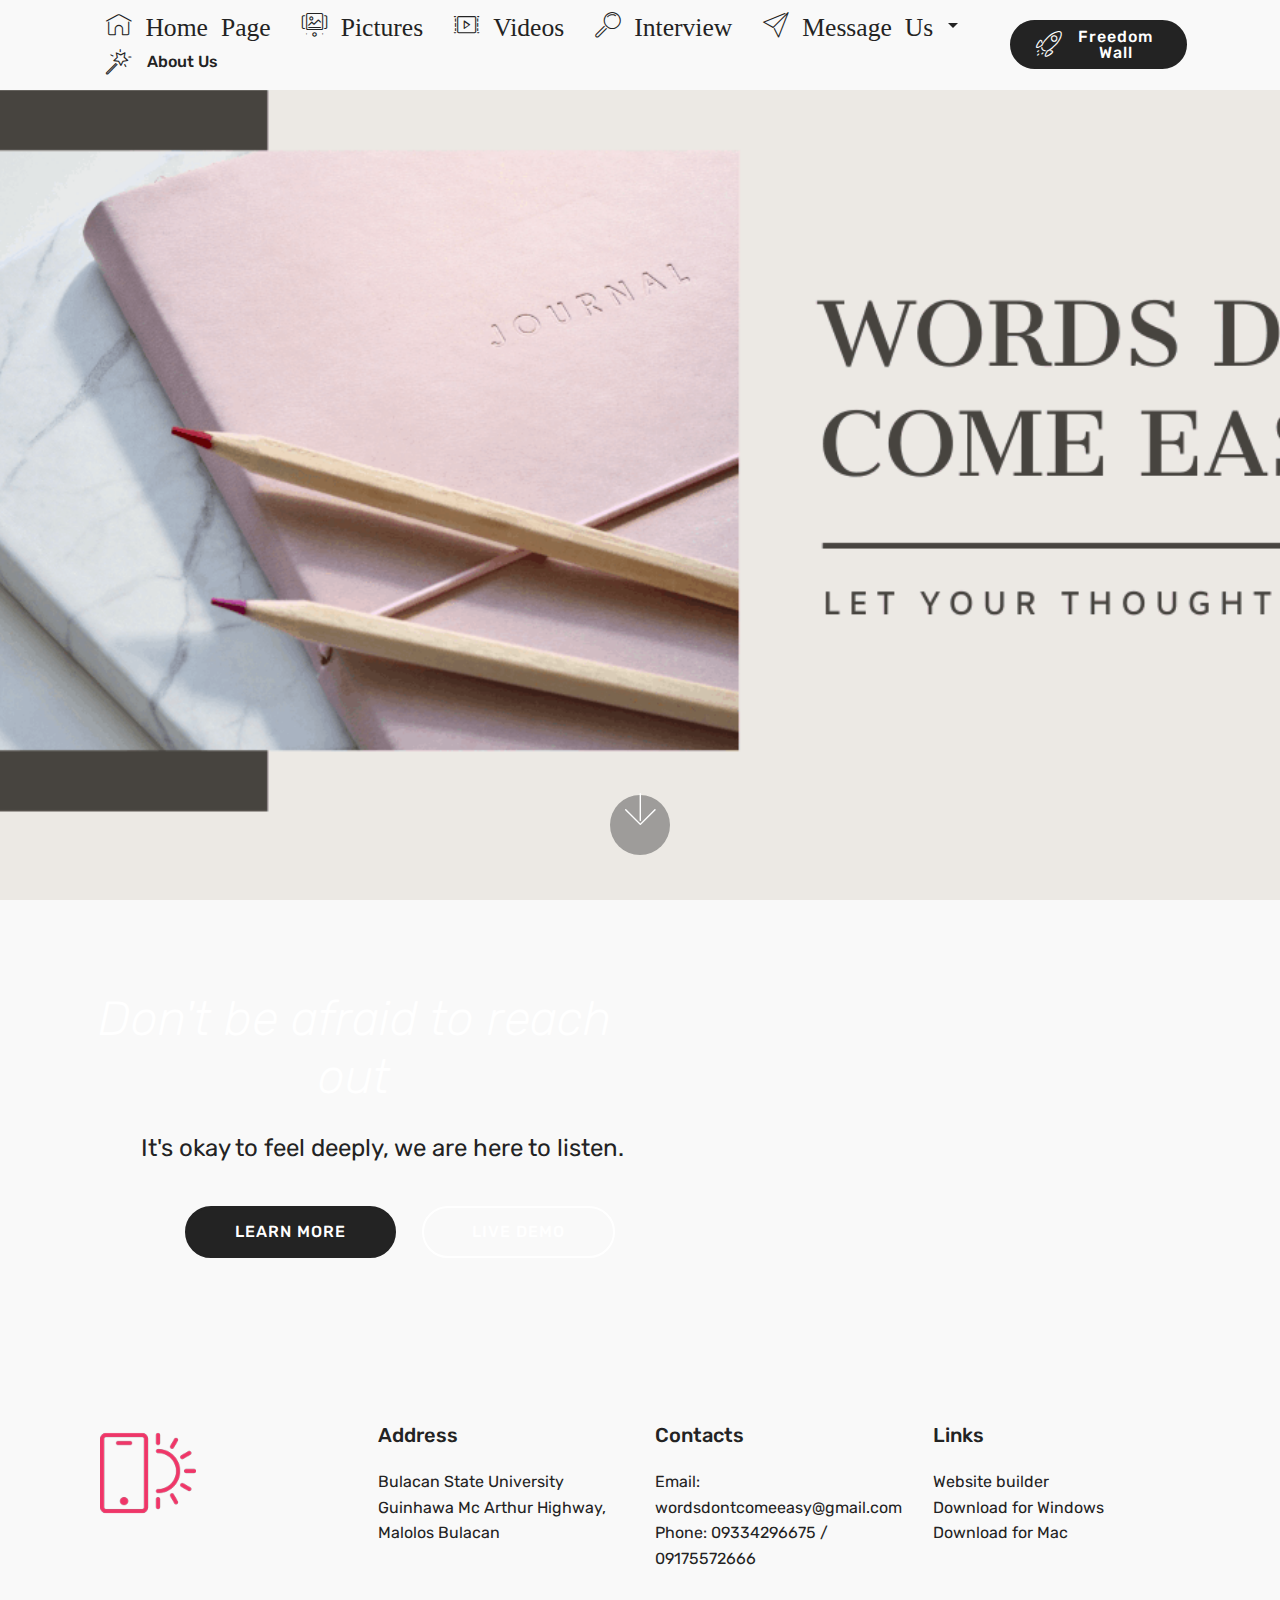
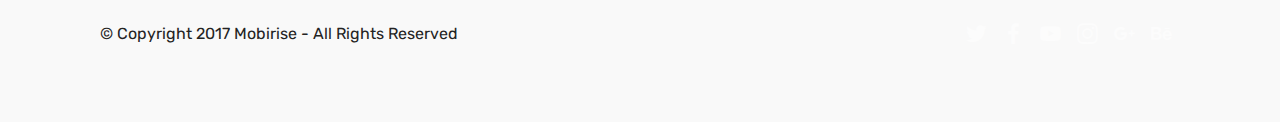
==== index.html @ f8e05833 "create github pages" ====
<!DOCTYPE html>
<html >
<head>
  <!-- Site made with Mobirise Website Builder v4.8.1, https://mobirise.com -->
  <meta charset="UTF-8">
  <meta http-equiv="X-UA-Compatible" content="IE=edge">
  <meta name="generator" content="Mobirise v4.8.1, mobirise.com">
  <meta name="viewport" content="width=device-width, initial-scale=1, minimum-scale=1">
  <link rel="shortcut icon" href="assets/images/logo2.png" type="image/x-icon">
  <meta name="description" content="">
  <title>HOME</title>
  <link rel="stylesheet" href="assets/web/assets/mobirise-icons/mobirise-icons.css">
  <link rel="stylesheet" href="assets/tether/tether.min.css">
  <link rel="stylesheet" href="assets/bootstrap/css/bootstrap.min.css">
  <link rel="stylesheet" href="assets/bootstrap/css/bootstrap-grid.min.css">
  <link rel="stylesheet" href="assets/bootstrap/css/bootstrap-reboot.min.css">
  <link rel="stylesheet" href="assets/socicon/css/styles.css">
  <link rel="stylesheet" href="assets/dropdown/css/style.css">
  <link rel="stylesheet" href="assets/theme/css/style.css">
  <link rel="stylesheet" href="assets/mobirise/css/mbr-additional.css" type="text/css">
  
  
  
</head>
<body>
  <section class="menu cid-qTkzRZLJNu" once="menu" id="menu1-0">

    

    <nav class="navbar navbar-expand beta-menu navbar-dropdown align-items-center navbar-toggleable-sm">
        <button class="navbar-toggler navbar-toggler-right" type="button" data-toggle="collapse" data-target="#navbarSupportedContent" aria-controls="navbarSupportedContent" aria-expanded="false" aria-label="Toggle navigation">
            <div class="hamburger">
                <span></span>
                <span></span>
                <span></span>
                <span></span>
            </div>
        </button>
        <div class="menu-logo">
            <div class="navbar-brand">
                
                
            </div>
        </div>
        <div class="collapse navbar-collapse" id="navbarSupportedContent">
            <ul class="navbar-nav nav-dropdown navbar-nav-top-padding" data-app-modern-menu="true"><li class="nav-item">
                    <a class="nav-link link text-secondary display-4" href="https://mobirise.com"><span class="mbri-home mbr-iconfont mbr-iconfont-btn" style="color: rgb(35, 35, 35);">&nbsp;Home Page</span>
                        </a>
                </li>
                <li class="nav-item">
                    <a class="nav-link link text-secondary display-4" href="https://mobirise.com"><span class="mbri-image-slider mbr-iconfont mbr-iconfont-btn" style="color: rgb(35, 35, 35);">&nbsp;Pictures</span>
                        </a>
                </li><li class="nav-item"><a class="nav-link link text-secondary display-4" href="https://mobirise.com"><span class="mbri-video-play mbr-iconfont mbr-iconfont-btn" style="color: rgb(35, 35, 35);">&nbsp;Videos</span>
                        </a></li><li class="nav-item"><a class="nav-link link text-secondary display-4" href="https://mobirise.com"><span class="mbri-search mbr-iconfont mbr-iconfont-btn" style="color: rgb(35, 35, 35);">&nbsp;Interview</span>
                        </a></li><li class="nav-item dropdown"><a class="nav-link link dropdown-toggle text-secondary display-4" href="https://mobirise.com" data-toggle="dropdown-submenu" aria-expanded="false"><span class="mbri-paper-plane mbr-iconfont mbr-iconfont-btn" style="color: rgb(35, 35, 35);">&nbsp;Message Us</span></a><div class="dropdown-menu"><a class="dropdown-item text-secondary display-4" href="https://mobirise.com">New Item</a><a class="dropdown-item text-secondary display-4" href="https://mobirise.com">New Item</a></div></li><li class="nav-item"><a class="nav-link link text-secondary display-4" href="https://mobirise.com"><span class="mbri-magic-stick mbr-iconfont mbr-iconfont-btn" style="color: rgb(35, 35, 35);"></span>&nbsp;About Us</a></li></ul>
            <div class="navbar-buttons mbr-section-btn"><a class="btn btn-sm btn-primary display-4" href="page7.html"><span class="mbri-rocket mbr-iconfont mbr-iconfont-btn"></span>Freedom Wall</a></div>
        </div>
    </nav>
</section>

<section class="engine"><a href="https://mobiri.se/l">free site templates</a></section><section class="cid-qTkA127IK8 mbr-fullscreen mbr-parallax-background" id="header2-1">

    

    

    <div class="container align-center">
        <div class="row justify-content-md-center">
            <div class="mbr-white col-md-10">
                
                
                
                
            </div>
        </div>
    </div>
    <div class="mbr-arrow hidden-sm-down" aria-hidden="true">
        <a href="#next">
            <i class="mbri-down mbr-iconfont"></i>
        </a>
    </div>
</section>

<section class="header7 cid-rJ0gYVVk2U" id="header7-3">

    

    

    <div class="container">
        <div class="media-container-row">

            <div class="media-content align-right">
                <h1 class="mbr-section-title mbr-white pb-3 mbr-fonts-style display-2"><em>
                    Don't be afraid to reach out</em></h1>
                <div class="mbr-section-text mbr-white pb-3">
                    <p class="mbr-text mbr-fonts-style display-5">It's okay to feel deeply, we are here to listen.</p>
                </div>
                <div class="mbr-section-btn"><a class="btn btn-md btn-primary display-4" href="https://mobirise.com">LEARN MORE</a>
                        <a class="btn btn-md btn-white-outline display-4" href="https://mobirise.com">LIVE DEMO</a></div>
            </div>

            <div class="mbr-figure" style="width: 100%;"><iframe class="mbr-embedded-video" src="https://www.youtube.com/embed/8hYUyKL8UO0?rel=0&amp;amp;showinfo=0&amp;autoplay=1&amp;loop=1&amp;playlist=8hYUyKL8UO0" width="1280" height="720" frameborder="0" allowfullscreen></iframe></div>

        </div>
    </div>
</section>

<section class="cid-qTkAaeaxX5" id="footer1-2">

    

    

    <div class="container">
        <div class="media-container-row content text-white">
            <div class="col-12 col-md-3">
                <div class="media-wrap">
                    <a href="https://mobirise.com/">
                        <img src="assets/images/logo2.png" alt="Mobirise">
                    </a>
                </div>
            </div>
            <div class="col-12 col-md-3 mbr-fonts-style display-7">
                <h5 class="pb-3">
                    Address
                </h5>
                <p class="mbr-text">Bulacan State University Guinhawa Mc Arthur Highway, Malolos Bulacan</p>
            </div>
            <div class="col-12 col-md-3 mbr-fonts-style display-7">
                <h5 class="pb-3">
                    Contacts
                </h5>
                <p class="mbr-text">
                    Email: wordsdontcomeeasy@gmail.com<br>Phone: 09334296675 / 09175572666&nbsp;<br></p>
            </div>
            <div class="col-12 col-md-3 mbr-fonts-style display-7">
                <h5 class="pb-3">
                    Links
                </h5>
                <p class="mbr-text">
                    <a class="text-primary" href="https://mobirise.com/">Website builder</a>
                    <br><a class="text-primary" href="https://mobirise.com/mobirise-free-win.zip">Download for Windows</a>
                    <br><a class="text-primary" href="https://mobirise.com/mobirise-free-mac.zip">Download for Mac</a>
                </p>
            </div>
        </div>
        <div class="footer-lower">
            <div class="media-container-row">
                <div class="col-sm-12">
                    <hr>
                </div>
            </div>
            <div class="media-container-row mbr-white">
                <div class="col-sm-6 copyright">
                    <p class="mbr-text mbr-fonts-style display-7">
                        © Copyright 2017 Mobirise - All Rights Reserved
                    </p>
                </div>
                <div class="col-md-6">
                    <div class="social-list align-right">
                        <div class="soc-item">
                            <a href="https://twitter.com/mobirise" target="_blank">
                                <span class="socicon-twitter socicon mbr-iconfont mbr-iconfont-social"></span>
                            </a>
                        </div>
                        <div class="soc-item">
                            <a href="https://www.facebook.com/pages/Mobirise/1616226671953247" target="_blank">
                                <span class="socicon-facebook socicon mbr-iconfont mbr-iconfont-social"></span>
                            </a>
                        </div>
                        <div class="soc-item">
                            <a href="https://www.youtube.com/c/mobirise" target="_blank">
                                <span class="socicon-youtube socicon mbr-iconfont mbr-iconfont-social"></span>
                            </a>
                        </div>
                        <div class="soc-item">
                            <a href="https://instagram.com/mobirise" target="_blank">
                                <span class="socicon-instagram socicon mbr-iconfont mbr-iconfont-social"></span>
                            </a>
                        </div>
                        <div class="soc-item">
                            <a href="https://plus.google.com/u/0/+Mobirise" target="_blank">
                                <span class="socicon-googleplus socicon mbr-iconfont mbr-iconfont-social"></span>
                            </a>
                        </div>
                        <div class="soc-item">
                            <a href="https://www.behance.net/Mobirise" target="_blank">
                                <span class="socicon-behance socicon mbr-iconfont mbr-iconfont-social"></span>
                            </a>
                        </div>
                    </div>
                </div>
            </div>
        </div>
    </div>
</section>


  <script src="assets/web/assets/jquery/jquery.min.js"></script>
  <script src="assets/popper/popper.min.js"></script>
  <script src="assets/tether/tether.min.js"></script>
  <script src="assets/bootstrap/js/bootstrap.min.js"></script>
  <script src="assets/dropdown/js/script.min.js"></script>
  <script src="assets/touchswipe/jquery.touch-swipe.min.js"></script>
  <script src="assets/parallax/jarallax.min.js"></script>
  <script src="assets/smoothscroll/smooth-scroll.js"></script>
  <script src="assets/theme/js/script.js"></script>
  
  
 <div id="scrollToTop" class="scrollToTop mbr-arrow-up"><a style="text-align: center;"><i></i></a></div>
  </body>
</html>
---- assets/web/assets/mobirise-icons/mobirise-icons.css ----
@font-face {
  font-family: 'MobiriseIcons';
  src:  url('mobirise-icons.eot?spat4u');
  src:  url('mobirise-icons.eot?spat4u#iefix') format('embedded-opentype'),
    url('mobirise-icons.ttf?spat4u') format('truetype'),
    url('mobirise-icons.woff?spat4u') format('woff'),
    url('mobirise-icons.svg?spat4u#MobiriseIcons') format('svg');
  font-weight: normal;
  font-style: normal;
}

[class^="mbri-"], [class*=" mbri-"] {
  /* use !important to prevent issues with browser extensions that change fonts */
  font-family: MobiriseIcons !important;
  speak: none;
  font-style: normal;
  font-weight: normal;
  font-variant: normal;
  text-transform: none;
  line-height: 1;

  /* Better Font Rendering =========== */
  -webkit-font-smoothing: antialiased;
  -moz-osx-font-smoothing: grayscale;
}

.mbri-add-submenu:before {
  content: "\e900";
}
.mbri-alert:before {
  content: "\e901";
}
.mbri-align-center:before {
  content: "\e902";
}
.mbri-align-justify:before {
  content: "\e903";
}
.mbri-align-left:before {
  content: "\e904";
}
.mbri-align-right:before {
  content: "\e905";
}
.mbri-android:before {
  content: "\e906";
}
.mbri-apple:before {
  content: "\e907";
}
.mbri-arrow-down:before {
  content: "\e908";
}
.mbri-arrow-next:before {
  content: "\e909";
}
.mbri-arrow-prev:before {
  content: "\e90a";
}
.mbri-arrow-up:before {
  content: "\e90b";
}
.mbri-bold:before {
  content: "\e90c";
}
.mbri-bookmark:before {
  content: "\e90d";
}
.mbri-bootstrap:before {
  content: "\e90e";
}
.mbri-briefcase:before {
  content: "\e90f";
}
.mbri-browse:before {
  content: "\e910";
}
.mbri-bulleted-list:before {
  content: "\e911";
}
.mbri-calendar:before {
  content: "\e912";
}
.mbri-camera:before {
  content: "\e913";
}
.mbri-cart-add:before {
  content: "\e914";
}
.mbri-cart-full:before {
  content: "\e915";
}
.mbri-cash:before {
  content: "\e916";
}
.mbri-change-style:before {
  content: "\e917";
}
.mbri-chat:before {
  content: "\e918";
}
.mbri-clock:before {
  content: "\e919";
}
.mbri-close:before {
  content: "\e91a";
}
.mbri-cloud:before {
  content: "\e91b";
}
.mbri-code:before {
  content: "\e91c";
}
.mbri-contact-form:before {
  content: "\e91d";
}
.mbri-credit-card:before {
  content: "\e91e";
}
.mbri-cursor-click:before {
  content: "\e91f";
}
.mbri-cust-feedback:before {
  content: "\e920";
}
.mbri-database:before {
  content: "\e921";
}
.mbri-delivery:before {
  content: "\e922";
}
.mbri-desktop:before {
  content: "\e923";
}
.mbri-devices:before {
  content: "\e924";
}
.mbri-down:before {
  content: "\e925";
}
.mbri-download:before {
  content: "\e989";
}
.mbri-drag-n-drop:before {
  content: "\e927";
}
.mbri-drag-n-drop2:before {
  content: "\e928";
}
.mbri-edit:before {
  content: "\e929";
}
.mbri-edit2:before {
  content: "\e92a";
}
.mbri-error:before {
  content: "\e92b";
}
.mbri-extension:before {
  content: "\e92c";
}
.mbri-features:before {
  content: "\e92d";
}
.mbri-file:before {
  content: "\e92e";
}
.mbri-flag:before {
  content: "\e92f";
}
.mbri-folder:before {
  content: "\e930";
}
.mbri-gift:before {
  content: "\e931";
}
.mbri-github:before {
  content: "\e932";
}
.mbri-globe:before {
  content: "\e933";
}
.mbri-globe-2:before {
  content: "\e934";
}
.mbri-growing-chart:before {
  content: "\e935";
}
.mbri-hearth:before {
  content: "\e936";
}
.mbri-help:before {
  content: "\e937";
}
.mbri-home:before {
  content: "\e938";
}
.mbri-hot-cup:before {
  content: "\e939";
}
.mbri-idea:before {
  content: "\e93a";
}
.mbri-image-gallery:before {
  content: "\e93b";
}
.mbri-image-slider:before {
  content: "\e93c";
}
.mbri-info:before {
  content: "\e93d";
}
.mbri-italic:before {
  content: "\e93e";
}
.mbri-key:before {
  content: "\e93f";
}
.mbri-laptop:before {
  content: "\e940";
}
.mbri-layers:before {
  content: "\e941";
}
.mbri-left-right:before {
  content: "\e942";
}
.mbri-left:before {
  content: "\e943";
}
.mbri-letter:before {
  content: "\e944";
}
.mbri-like:before {
  content: "\e945";
}
.mbri-link:before {
  content: "\e946";
}
.mbri-lock:before {
  content: "\e947";
}
.mbri-login:before {
  content: "\e948";
}
.mbri-logout:before {
  content: "\e949";
}
.mbri-magic-stick:before {
  content: "\e94a";
}
.mbri-map-pin:before {
  content: "\e94b";
}
.mbri-menu:before {
  content: "\e94c";
}
.mbri-mobile:before {
  content: "\e94d";
}
.mbri-mobile2:before {
  content: "\e94e";
}
.mbri-mobirise:before {
  content: "\e94f";
}
.mbri-more-horizontal:before {
  content: "\e950";
}
.mbri-more-vertical:before {
  content: "\e951";
}
.mbri-music:before {
  content: "\e952";
}
.mbri-new-file:before {
  content: "\e953";
}
.mbri-numbered-list:before {
  content: "\e954";
}
.mbri-opened-folder:before {
  content: "\e955";
}
.mbri-pages:before {
  content: "\e956";
}
.mbri-paper-plane:before {
  content: "\e957";
}
.mbri-paperclip:before {
  content: "\e958";
}
.mbri-photo:before {
  content: "\e959";
}
.mbri-photos:before {
  content: "\e95a";
}
.mbri-pin:before {
  content: "\e95b";
}
.mbri-play:before {
  content: "\e95c";
}
.mbri-plus:before {
  content: "\e95d";
}
.mbri-preview:before {
  content: "\e95e";
}
.mbri-print:before {
  content: "\e95f";
}
.mbri-protect:before {
  content: "\e960";
}
.mbri-question:before {
  content: "\e961";
}
.mbri-quote-left:before {
  content: "\e962";
}
.mbri-quote-right:before {
  content: "\e963";
}
.mbri-refresh:before {
  content: "\e964";
}
.mbri-responsive:before {
  content: "\e965";
}
.mbri-right:before {
  content: "\e966";
}
.mbri-rocket:before {
  content: "\e967";
}
.mbri-sad-face:before {
  content: "\e968";
}
.mbri-sale:before {
  content: "\e969";
}
.mbri-save:before {
  content: "\e96a";
}
.mbri-search:before {
  content: "\e96b";
}
.mbri-setting:before {
  content: "\e96c";
}
.mbri-setting2:before {
  content: "\e96d";
}
.mbri-setting3:before {
  content: "\e96e";
}
.mbri-share:before {
  content: "\e96f";
}
.mbri-shopping-bag:before {
  content: "\e970";
}
.mbri-shopping-basket:before {
  content: "\e971";
}
.mbri-shopping-cart:before {
  content: "\e972";
}
.mbri-sites:before {
  content: "\e973";
}
.mbri-smile-face:before {
  content: "\e974";
}
.mbri-speed:before {
  content: "\e975";
}
.mbri-star:before {
  content: "\e976";
}
.mbri-success:before {
  content: "\e977";
}
.mbri-sun:before {
  content: "\e978";
}
.mbri-sun2:before {
  content: "\e979";
}
.mbri-tablet:before {
  content: "\e97a";
}
.mbri-tablet-vertical:before {
  content: "\e97b";
}
.mbri-target:before {
  content: "\e97c";
}
.mbri-timer:before {
  content: "\e97d";
}
.mbri-to-ftp:before {
  content: "\e97e";
}
.mbri-to-local-drive:before {
  content: "\e97f";
}
.mbri-touch-swipe:before {
  content: "\e980";
}
.mbri-touch:before {
  content: "\e981";
}
.mbri-trash:before {
  content: "\e982";
}
.mbri-underline:before {
  content: "\e983";
}
.mbri-unlink:before {
  content: "\e984";
}
.mbri-unlock:before {
  content: "\e985";
}
.mbri-up-down:before {
  content: "\e986";
}
.mbri-up:before {
  content: "\e987";
}
.mbri-update:before {
  content: "\e988";
}
.mbri-upload:before {
 content: "\e926"; 
}
.mbri-user:before {
  content: "\e98a";
}
.mbri-user2:before {
  content: "\e98b";
}
.mbri-users:before {
  content: "\e98c";
}
.mbri-video:before {
  content: "\e98d";
}
.mbri-video-play:before {
  content: "\e98e";
}
.mbri-watch:before {
  content: "\e98f";
}
.mbri-website-theme:before {
  content: "\e990";
}
.mbri-wifi:before {
  content: "\e991";
}
.mbri-windows:before {
  content: "\e992";
}
.mbri-zoom-out:before {
  content: "\e993";
}
.mbri-redo:before {
  content: "\e994";
}
.mbri-undo:before {
  content: "\e995";
}
---- assets/socicon/css/styles.css ----
@charset "UTF-8";

@font-face {
  font-family: "socicon";
  src:url("../fonts/socicon.eot");
  src:url("../fonts/socicon.eot?#iefix") format("embedded-opentype"),
    url("../fonts/socicon.woff") format("woff"),
    url("../fonts/socicon.ttf") format("truetype"),
    url("../fonts/socicon.svg#socicon") format("svg");
  font-weight: normal;
  font-style: normal;

}

[data-icon]:before {
  font-family: "socicon" !important;
  content: attr(data-icon);
  font-style: normal !important;
  font-weight: normal !important;
  font-variant: normal !important;
  text-transform: none !important;
  speak: none;
  line-height: 1;
  -webkit-font-smoothing: antialiased;
  -moz-osx-font-smoothing: grayscale;
}

[class^="socicon-"]:before,
[class*=" socicon-"]:before {
  font-family: "socicon" !important;
  font-style: normal !important;
  font-weight: normal !important;
  font-variant: normal !important;
  text-transform: none !important;
  speak: none;
  line-height: 1;
  -webkit-font-smoothing: antialiased;
  -moz-osx-font-smoothing: grayscale;
}

.socicon-modelmayhem:before {
  content: "\e000";
}
.socicon-mixcloud:before {
  content: "\e001";
}
.socicon-drupal:before {
  content: "\e002";
}
.socicon-swarm:before {
  content: "\e003";
}
.socicon-istock:before {
  content: "\e004";
}
.socicon-yammer:before {
  content: "\e005";
}
.socicon-ello:before {
  content: "\e006";
}
.socicon-stackoverflow:before {
  content: "\e007";
}
.socicon-persona:before {
  content: "\e008";
}
.socicon-triplej:before {
  content: "\e009";
}
.socicon-houzz:before {
  content: "\e00a";
}
.socicon-rss:before {
  content: "\e00b";
}
.socicon-paypal:before {
  content: "\e00c";
}
.socicon-odnoklassniki:before {
  content: "\e00d";
}
.socicon-airbnb:before {
  content: "\e00e";
}
.socicon-periscope:before {
  content: "\e00f";
}
.socicon-outlook:before {
  content: "\e010";
}
.socicon-coderwall:before {
  content: "\e011";
}
.socicon-tripadvisor:before {
  content: "\e012";
}
.socicon-appnet:before {
  content: "\e013";
}
.socicon-goodreads:before {
  content: "\e014";
}
.socicon-tripit:before {
  content: "\e015";
}
.socicon-lanyrd:before {
  content: "\e016";
}
.socicon-slideshare:before {
  content: "\e017";
}
.socicon-buffer:before {
  content: "\e018";
}
.socicon-disqus:before {
  content: "\e019";
}
.socicon-vkontakte:before {
  content: "\e01a";
}
.socicon-whatsapp:before {
  content: "\e01b";
}
.socicon-patreon:before {
  content: "\e01c";
}
.socicon-storehouse:before {
  content: "\e01d";
}
.socicon-pocket:before {
  content: "\e01e";
}
.socicon-mail:before {
  content: "\e01f";
}
.socicon-blogger:before {
  content: "\e020";
}
.socicon-technorati:before {
  content: "\e021";
}
.socicon-reddit:before {
  content: "\e022";
}
.socicon-dribbble:before {
  content: "\e023";
}
.socicon-stumbleupon:before {
  content: "\e024";
}
.socicon-digg:before {
  content: "\e025";
}
.socicon-envato:before {
  content: "\e026";
}
.socicon-behance:before {
  content: "\e027";
}
.socicon-delicious:before {
  content: "\e028";
}
.socicon-deviantart:before {
  content: "\e029";
}
.socicon-forrst:before {
  content: "\e02a";
}
.socicon-play:before {
  content: "\e02b";
}
.socicon-zerply:before {
  content: "\e02c";
}
.socicon-wikipedia:before {
  content: "\e02d";
}
.socicon-apple:before {
  content: "\e02e";
}
.socicon-flattr:before {
  content: "\e02f";
}
.socicon-github:before {
  content: "\e030";
}
.socicon-renren:before {
  content: "\e031";
}
.socicon-friendfeed:before {
  content: "\e032";
}
.socicon-newsvine:before {
  content: "\e033";
}
.socicon-identica:before {
  content: "\e034";
}
.socicon-bebo:before {
  content: "\e035";
}
.socicon-zynga:before {
  content: "\e036";
}
.socicon-steam:before {
  content: "\e037";
}
.socicon-xbox:before {
  content: "\e038";
}
.socicon-windows:before {
  content: "\e039";
}
.socicon-qq:before {
  content: "\e03a";
}
.socicon-douban:before {
  content: "\e03b";
}
.socicon-meetup:before {
  content: "\e03c";
}
.socicon-playstation:before {
  content: "\e03d";
}
.socicon-android:before {
  content: "\e03e";
}
.socicon-snapchat:before {
  content: "\e03f";
}
.socicon-twitter:before {
  content: "\e040";
}
.socicon-facebook:before {
  content: "\e041";
}
.socicon-googleplus:before {
  content: "\e042";
}
.socicon-pinterest:before {
  content: "\e043";
}
.socicon-foursquare:before {
  content: "\e044";
}
.socicon-yahoo:before {
  content: "\e045";
}
.socicon-skype:before {
  content: "\e046";
}
.socicon-yelp:before {
  content: "\e047";
}
.socicon-feedburner:before {
  content: "\e048";
}
.socicon-linkedin:before {
  content: "\e049";
}
.socicon-viadeo:before {
  content: "\e04a";
}
.socicon-xing:before {
  content: "\e04b";
}
.socicon-myspace:before {
  content: "\e04c";
}
.socicon-soundcloud:before {
  content: "\e04d";
}
.socicon-spotify:before {
  content: "\e04e";
}
.socicon-grooveshark:before {
  content: "\e04f";
}
.socicon-lastfm:before {
  content: "\e050";
}
.socicon-youtube:before {
  content: "\e051";
}
.socicon-vimeo:before {
  content: "\e052";
}
.socicon-dailymotion:before {
  content: "\e053";
}
.socicon-vine:before {
  content: "\e054";
}
.socicon-flickr:before {
  content: "\e055";
}
.socicon-500px:before {
  content: "\e056";
}
.socicon-wordpress:before {
  content: "\e058";
}
.socicon-tumblr:before {
  content: "\e059";
}
.socicon-twitch:before {
  content: "\e05a";
}
.socicon-8tracks:before {
  content: "\e05b";
}
.socicon-amazon:before {
  content: "\e05c";
}
.socicon-icq:before {
  content: "\e05d";
}
.socicon-smugmug:before {
  content: "\e05e";
}
.socicon-ravelry:before {
  content: "\e05f";
}
.socicon-weibo:before {
  content: "\e060";
}
.socicon-baidu:before {
  content: "\e061";
}
.socicon-angellist:before {
  content: "\e062";
}
.socicon-ebay:before {
  content: "\e063";
}
.socicon-imdb:before {
  content: "\e064";
}
.socicon-stayfriends:before {
  content: "\e065";
}
.socicon-residentadvisor:before {
  content: "\e066";
}
.socicon-google:before {
  content: "\e067";
}
.socicon-yandex:before {
  content: "\e068";
}
.socicon-sharethis:before {
  content: "\e069";
}
.socicon-bandcamp:before {
  content: "\e06a";
}
.socicon-itunes:before {
  content: "\e06b";
}
.socicon-deezer:before {
  content: "\e06c";
}
.socicon-telegram:before {
  content: "\e06e";
}
.socicon-openid:before {
  content: "\e06f";
}
.socicon-amplement:before {
  content: "\e070";
}
.socicon-viber:before {
  content: "\e071";
}
.socicon-zomato:before {
  content: "\e072";
}
.socicon-draugiem:before {
  content: "\e074";
}
.socicon-endomodo:before {
  content: "\e075";
}
.socicon-filmweb:before {
  content: "\e076";
}
.socicon-stackexchange:before {
  content: "\e077";
}
.socicon-wykop:before {
  content: "\e078";
}
.socicon-teamspeak:before {
  content: "\e079";
}
.socicon-teamviewer:before {
  content: "\e07a";
}
.socicon-ventrilo:before {
  content: "\e07b";
}
.socicon-younow:before {
  content: "\e07c";
}
.socicon-raidcall:before {
  content: "\e07d";
}
.socicon-mumble:before {
  content: "\e07e";
}
.socicon-medium:before {
  content: "\e06d";
}
.socicon-bebee:before {
  content: "\e07f";
}
.socicon-hitbox:before {
  content: "\e080";
}
.socicon-reverbnation:before {
  content: "\e081";
}
.socicon-formulr:before {
  content: "\e082";
}
.socicon-instagram:before {
  content: "\e057";
}
.socicon-battlenet:before {
  content: "\e083";
}
.socicon-chrome:before {
  content: "\e084";
}
.socicon-discord:before {
  content: "\e086";
}
.socicon-issuu:before {
  content: "\e087";
}
.socicon-macos:before {
  content: "\e088";
}
.socicon-firefox:before {
  content: "\e089";
}
.socicon-opera:before {
  content: "\e08d";
}
.socicon-keybase:before {
  content: "\e090";
}
.socicon-alliance:before {
  content: "\e091";
}
.socicon-livejournal:before {
  content: "\e092";
}
.socicon-googlephotos:before {
  content: "\e093";
}
.socicon-horde:before {
  content: "\e094";
}
.socicon-etsy:before {
  content: "\e095";
}
.socicon-zapier:before {
  content: "\e096";
}
.socicon-google-scholar:before {
  content: "\e097";
}
.socicon-researchgate:before {
  content: "\e098";
}
.socicon-wechat:before {
  content: "\e099";
}
.socicon-strava:before {
  content: "\e09a";
}
.socicon-line:before {
  content: "\e09b";
}
.socicon-lyft:before {
  content: "\e09c";
}
.socicon-uber:before {
  content: "\e09d";
}
.socicon-songkick:before {
  content: "\e09e";
}
.socicon-viewbug:before {
  content: "\e09f";
}
.socicon-googlegroups:before {
  content: "\e0a0";
}
.socicon-quora:before {
  content: "\e073";
}
.socicon-diablo:before {
  content: "\e085";
}
.socicon-blizzard:before {
  content: "\e0a1";
}
.socicon-hearthstone:before {
  content: "\e08b";
}
.socicon-heroes:before {
  content: "\e08a";
}
.socicon-overwatch:before {
  content: "\e08c";
}
.socicon-warcraft:before {
  content: "\e08e";
}
.socicon-starcraft:before {
  content: "\e08f";
}
.socicon-beam:before {
  content: "\e0a2";
}
.socicon-curse:before {
  content: "\e0a3";
}
.socicon-player:before {
  content: "\e0a4";
}
.socicon-streamjar:before {
  content: "\e0a5";
}
.socicon-nintendo:before {
  content: "\e0a6";
}
.socicon-hellocoton:before {
  content: "\e0a7";
}
---- assets/dropdown/css/style.css ----
.navbar-dropdown {
  left: 0;
  padding: 0;
  position: absolute;
  right: 0;
  top: 0;
  transition: all 0.45s ease;
  z-index: 1030;
  background: #282828; }
  .navbar-dropdown .navbar-logo {
    margin-right: 0.8rem;
    transition: margin 0.3s ease-in-out;
    vertical-align: middle; }
    .navbar-dropdown .navbar-logo img {
      height: 3.125rem;
      transition: all 0.3s ease-in-out; }
    .navbar-dropdown .navbar-logo.mbr-iconfont {
      font-size: 3.125rem;
      line-height: 3.125rem; }
  .navbar-dropdown .navbar-caption {
    font-weight: 700;
    white-space: normal;
    vertical-align: -4px;
    line-height: 3.125rem !important; }
    .navbar-dropdown .navbar-caption, .navbar-dropdown .navbar-caption:hover {
      color: inherit;
      text-decoration: none; }
  .navbar-dropdown .mbr-iconfont + .navbar-caption {
    vertical-align: -1px; }
  .navbar-dropdown.navbar-fixed-top {
    position: fixed; }
  .navbar-dropdown .navbar-brand span {
    vertical-align: -4px; }
  .navbar-dropdown.bg-color.transparent {
    background: none; }
  .navbar-dropdown.navbar-short .navbar-brand {
    padding: 0.625rem 0; }
    .navbar-dropdown.navbar-short .navbar-brand span {
      vertical-align: -1px; }
  .navbar-dropdown.navbar-short .navbar-caption {
    line-height: 2.375rem !important;
    vertical-align: -2px; }
  .navbar-dropdown.navbar-short .navbar-logo {
    margin-right: 0.5rem; }
    .navbar-dropdown.navbar-short .navbar-logo img {
      height: 2.375rem; }
    .navbar-dropdown.navbar-short .navbar-logo.mbr-iconfont {
      font-size: 2.375rem;
      line-height: 2.375rem; }
  .navbar-dropdown.navbar-short .mbr-table-cell {
    height: 3.625rem; }
  .navbar-dropdown .navbar-close {
    left: 0.6875rem;
    position: fixed;
    top: 0.75rem;
    z-index: 1000; }
  .navbar-dropdown .hamburger-icon {
    content: "";
    display: inline-block;
    vertical-align: middle;
    width: 16px;
    -webkit-box-shadow: 0 -6px 0 1px #282828,0 0 0 1px #282828,0 6px 0 1px #282828;
    -moz-box-shadow: 0 -6px 0 1px #282828,0 0 0 1px #282828,0 6px 0 1px #282828;
    box-shadow: 0 -6px 0 1px #282828,0 0 0 1px #282828,0 6px 0 1px #282828; }

.dropdown-menu .dropdown-toggle[data-toggle="dropdown-submenu"]::after {
  border-bottom: 0.35em solid transparent;
  border-left: 0.35em solid;
  border-right: 0;
  border-top: 0.35em solid transparent;
  margin-left: 0.3rem; }

.dropdown-menu .dropdown-item:focus {
  outline: 0; }

.nav-dropdown {
  font-size: 0.75rem;
  font-weight: 500;
  height: auto !important; }
  .nav-dropdown .nav-btn {
    padding-left: 1rem; }
  .nav-dropdown .link {
    margin: .667em 1.667em;
    font-weight: 500;
    padding: 0;
    transition: color .2s ease-in-out; }
    .nav-dropdown .link.dropdown-toggle {
      margin-right: 2.583em; }
      .nav-dropdown .link.dropdown-toggle::after {
        margin-left: .25rem;
        border-top: 0.35em solid;
        border-right: 0.35em solid transparent;
        border-left: 0.35em solid transparent;
        border-bottom: 0; }
      .nav-dropdown .link.dropdown-toggle[aria-expanded="true"] {
        margin: 0;
        padding: 0.667em 3.263em  0.667em 1.667em; }
  .nav-dropdown .link::after,
  .nav-dropdown .dropdown-item::after {
    color: inherit; }
  .nav-dropdown .btn {
    font-size: 0.75rem;
    font-weight: 700;
    letter-spacing: 0;
    margin-bottom: 0;
    padding-left: 1.25rem;
    padding-right: 1.25rem; }
  .nav-dropdown .dropdown-menu {
    border-radius: 0;
    border: 0;
    left: 0;
    margin: 0;
    padding-bottom: 1.25rem;
    padding-top: 1.25rem;
    position: relative; }
  .nav-dropdown .dropdown-submenu {
    margin-left: 0.125rem;
    top: 0; }
  .nav-dropdown .dropdown-item {
    font-weight: 500;
    line-height: 2;
    padding: 0.3846em 4.615em 0.3846em 1.5385em;
    position: relative;
    transition: color .2s ease-in-out, background-color .2s ease-in-out; }
    .nav-dropdown .dropdown-item::after {
      margin-top: -0.3077em;
      position: absolute;
      right: 1.1538em;
      top: 50%; }
    .nav-dropdown .dropdown-item:focus, .nav-dropdown .dropdown-item:hover {
      background: none; }

@media (max-width: 767px) {
  .nav-dropdown.navbar-toggleable-sm {
    bottom: 0;
    display: none;
    left: 0;
    overflow-x: hidden;
    position: fixed;
    top: 0;
    transform: translateX(-100%);
    -ms-transform: translateX(-100%);
    -webkit-transform: translateX(-100%);
    width: 18.75rem;
    z-index: 999; } }
.nav-dropdown.navbar-toggleable-xl {
  bottom: 0;
  display: none;
  left: 0;
  overflow-x: hidden;
  position: fixed;
  top: 0;
  transform: translateX(-100%);
  -ms-transform: translateX(-100%);
  -webkit-transform: translateX(-100%);
  width: 18.75rem;
  z-index: 999; }

.nav-dropdown-sm {
  display: block !important;
  overflow-x: hidden;
  overflow: auto;
  padding-top: 3.875rem; }
  .nav-dropdown-sm::after {
    content: "";
    display: block;
    height: 3rem;
    width: 100%; }
  .nav-dropdown-sm.collapse.in ~ .navbar-close {
    display: block !important; }
  .nav-dropdown-sm.collapsing, .nav-dropdown-sm.collapse.in {
    transform: translateX(0);
    -ms-transform: translateX(0);
    -webkit-transform: translateX(0);
    transition: all 0.25s ease-out;
    -webkit-transition: all 0.25s ease-out;
    background: #282828; }
  .nav-dropdown-sm.collapsing[aria-expanded="false"] {
    transform: translateX(-100%);
    -ms-transform: translateX(-100%);
    -webkit-transform: translateX(-100%); }
  .nav-dropdown-sm .nav-item {
    display: block;
    margin-left: 0 !important;
    padding-left: 0; }
  .nav-dropdown-sm .link,
  .nav-dropdown-sm .dropdown-item {
    border-top: 1px dotted rgba(255, 255, 255, 0.1);
    font-size: 0.8125rem;
    line-height: 1.6;
    margin: 0 !important;
    padding: 0.875rem 2.4rem 0.875rem 1.5625rem !important;
    position: relative;
    white-space: normal; }
    .nav-dropdown-sm .link:focus, .nav-dropdown-sm .link:hover,
    .nav-dropdown-sm .dropdown-item:focus,
    .nav-dropdown-sm .dropdown-item:hover {
      background: rgba(0, 0, 0, 0.2) !important;
      color: #c0a375; }
  .nav-dropdown-sm .nav-btn {
    position: relative;
    padding: 1.5625rem 1.5625rem 0 1.5625rem; }
    .nav-dropdown-sm .nav-btn::before {
      border-top: 1px dotted rgba(255, 255, 255, 0.1);
      content: "";
      left: 0;
      position: absolute;
      top: 0;
      width: 100%; }
    .nav-dropdown-sm .nav-btn + .nav-btn {
      padding-top: 0.625rem; }
      .nav-dropdown-sm .nav-btn + .nav-btn::before {
        display: none; }
  .nav-dropdown-sm .btn {
    padding: 0.625rem 0; }
  .nav-dropdown-sm .dropdown-toggle[data-toggle="dropdown-submenu"]::after {
    margin-left: .25rem;
    border-top: 0.35em solid;
    border-right: 0.35em solid transparent;
    border-left: 0.35em solid transparent;
    border-bottom: 0; }
  .nav-dropdown-sm .dropdown-toggle[data-toggle="dropdown-submenu"][aria-expanded="true"]::after {
    border-top: 0;
    border-right: 0.35em solid transparent;
    border-left: 0.35em solid transparent;
    border-bottom: 0.35em solid; }
  .nav-dropdown-sm .dropdown-menu {
    margin: 0;
    padding: 0;
    position: relative;
    top: 0;
    left: 0;
    width: 100%;
    border: 0;
    float: none;
    border-radius: 0;
    background: none; }
  .nav-dropdown-sm .dropdown-submenu {
    left: 100%;
    margin-left: 0.125rem;
    margin-top: -1.25rem;
    top: 0; }

.navbar-toggleable-sm .nav-dropdown .dropdown-menu {
  position: absolute; }

.navbar-toggleable-sm .nav-dropdown .dropdown-submenu {
  left: 100%;
  margin-left: 0.125rem;
  margin-top: -1.25rem;
  top: 0; }

.navbar-toggleable-sm.opened .nav-dropdown .dropdown-menu {
  position: relative; }

.navbar-toggleable-sm.opened .nav-dropdown .dropdown-submenu {
  left: 0;
  margin-left: 00rem;
  margin-top: 0rem;
  top: 0; }

.is-builder .nav-dropdown.collapsing {
  transition: none !important; }

/*# sourceMappingURL=style.css.map */
---- assets/theme/css/style.css ----
/*!
 * Mobirise v4 theme (https://mobirise.com/)
 * Copyright 2017 Mobirise
 */
section {
  background-color: #eeeeee; }

section,
.container,
.container-fluid {
  position: relative;
  word-wrap: break-word; }

a.mbr-iconfont:hover {
  text-decoration: none; }

.article .lead p, .article .lead ul, .article .lead ol, .article .lead pre, .article .lead blockquote {
  margin-bottom: 0; }

a {
  font-style: normal;
  font-weight: 400;
  cursor: pointer; }
  a, a:hover {
    text-decoration: none; }

figure {
  margin-bottom: 0; }

body {
  color: #232323; }

h1, h2, h3, h4, h5, h6,
.h1, .h2, .h3, .h4, .h5, .h6,
.display-1, .display-2, .display-3, .display-4 {
  line-height: 1;
  word-break: break-word;
  word-wrap: break-word; }

b, strong {
  font-weight: bold; }

blockquote {
  padding: 10px 0 10px 20px;
  position: relative;
  border-left: 2px solid;
  border-color: #ff3366; }

input:-webkit-autofill, input:-webkit-autofill:hover, input:-webkit-autofill:focus, input:-webkit-autofill:active {
  transition-delay: 9999s;
  transition-property: background-color, color; }

textarea[type="hidden"] {
  display: none; }

body {
  position: relative; }

section {
  background-position: 50% 50%;
  background-repeat: no-repeat;
  background-size: cover; }
  section .mbr-background-video,
  section .mbr-background-video-preview {
    position: absolute;
    bottom: 0;
    left: 0;
    right: 0;
    top: 0; }

.hidden {
  visibility: hidden; }

.mbr-z-index20 {
  z-index: 20; }

/*! Base colors */
.mbr-white {
  color: #ffffff; }

.mbr-black {
  color: #000000; }

.mbr-bg-white {
  background-color: #ffffff; }

.mbr-bg-black {
  background-color: #000000; }

/*! Text-aligns */
.align-left {
  text-align: left; }

.align-center {
  text-align: center; }

.align-right {
  text-align: right; }

@media (max-width: 767px) {
  .align-left, .align-center, .align-right, .mbr-section-btn, .mbr-section-title {
    text-align: center; } }
/*! Font-weight  */
.mbr-light {
  font-weight: 300; }

.mbr-regular {
  font-weight: 400; }

.mbr-semibold {
  font-weight: 500; }

.mbr-bold {
  font-weight: 700; }

/*! Media  */
.media-size-item {
  -webkit-flex: 1 1 auto;
  -moz-flex: 1 1 auto;
  -ms-flex: 1 1 auto;
  -o-flex: 1 1 auto;
  flex: 1 1 auto; }

.media-content {
  -webkit-flex-basis: 100%;
  flex-basis: 100%; }

.media-container-row {
  display: -ms-flexbox;
  display: -webkit-flex;
  display: flex;
  -webkit-flex-direction: row;
  -ms-flex-direction: row;
  flex-direction: row;
  -webkit-flex-wrap: wrap;
  -ms-flex-wrap: wrap;
  flex-wrap: wrap;
  -webkit-justify-content: center;
  -ms-flex-pack: center;
  justify-content: center;
  -webkit-align-content: center;
  -ms-flex-line-pack: center;
  align-content: center;
  -webkit-align-items: start;
  -ms-flex-align: start;
  align-items: start; }
  .media-container-row .media-size-item {
    width: 400px; }

.media-container-column {
  display: -ms-flexbox;
  display: -webkit-flex;
  display: flex;
  -webkit-flex-direction: column;
  -ms-flex-direction: column;
  flex-direction: column;
  -webkit-flex-wrap: wrap;
  -ms-flex-wrap: wrap;
  flex-wrap: wrap;
  -webkit-justify-content: center;
  -ms-flex-pack: center;
  justify-content: center;
  -webkit-align-content: center;
  -ms-flex-line-pack: center;
  align-content: center;
  -webkit-align-items: stretch;
  -ms-flex-align: stretch;
  align-items: stretch; }
  .media-container-column > * {
    width: 100%; }

@media (min-width: 992px) {
  .media-container-row {
    -webkit-flex-wrap: nowrap;
    -ms-flex-wrap: nowrap;
    flex-wrap: nowrap; } }
figure {
  overflow: hidden; }

figure[mbr-media-size] {
  transition: width 0.1s; }

.mbr-figure img, .mbr-figure iframe {
  display: block;
  width: 100%; }

.card {
  background-color: transparent;
  border: none; }

.card-img {
  text-align: center;
  flex-shrink: 0; }

.media {
  max-width: 100%;
  margin: 0 auto; }

.mbr-figure {
  -ms-flex-item-align: center;
  -ms-grid-row-align: center;
  -webkit-align-self: center;
  align-self: center; }

.media-container > div {
  max-width: 100%; }

.mbr-figure img, .card-img img {
  width: 100%; }

@media (max-width: 991px) {
  .media-size-item {
    width: auto !important; }

  .media {
    width: auto; }

  .mbr-figure {
    width: 100% !important; } }
/*! Buttons */
.mbr-section-btn {
  margin-left: -.25rem;
  margin-right: -.25rem;
  font-size: 0; }

nav .mbr-section-btn {
  margin-left: 0rem;
  margin-right: 0rem; }

/*! Btn icon margin */
.btn .mbr-iconfont, .btn.btn-sm .mbr-iconfont {
  cursor: pointer;
  margin-right: 0.5rem; }

.btn.btn-md .mbr-iconfont, .btn.btn-md .mbr-iconfont {
  margin-right: 0.8rem; }

.mbr-regular {
  font-weight: 400; }

.mbr-semibold {
  font-weight: 500; }

.mbr-bold {
  font-weight: 700; }

[type="submit"] {
  -webkit-appearance: none; }

/*! Full-screen */
.mbr-fullscreen .mbr-overlay {
  min-height: 100vh; }

.mbr-fullscreen {
  display: flex;
  display: -webkit-flex;
  display: -moz-flex;
  display: -ms-flex;
  display: -o-flex;
  align-items: center;
  -webkit-align-items: center;
  min-height: 100vh;
  padding-top: 3rem;
  padding-bottom: 3rem; }

/*! Map */
.map {
  height: 25rem;
  position: relative; }
  .map iframe {
    width: 100%;
    height: 100%; }

/* Form */
.form-asterisk {
  font-family: initial;
  position: absolute;
  top: -2px;
  font-weight: normal; }

/*! Scroll to top arrow */
.mbr-arrow-up {
  bottom: 25px;
  right: 90px;
  position: fixed;
  text-align: right;
  z-index: 5000;
  color: #ffffff;
  font-size: 32px;
  transform: rotate(180deg);
  -webkit-transform: rotate(180deg); }

.mbr-arrow-up a {
  background: rgba(0, 0, 0, 0.2);
  border-radius: 3px;
  color: #fff;
  display: inline-block;
  height: 60px;
  width: 60px;
  outline-style: none !important;
  position: relative;
  text-decoration: none;
  transition: all .3s ease-in-out;
  cursor: pointer;
  text-align: center; }
  .mbr-arrow-up a:hover {
    background-color: rgba(0, 0, 0, 0.4); }
  .mbr-arrow-up a i {
    line-height: 60px; }

.mbr-arrow-up-icon {
  display: block;
  color: #fff; }

.mbr-arrow-up-icon::before {
  content: "\203a";
  display: inline-block;
  font-family: serif;
  font-size: 32px;
  line-height: 1;
  font-style: normal;
  position: relative;
  top: 6px;
  left: -4px;
  -webkit-transform: rotate(-90deg);
  transform: rotate(-90deg); }

/*! Arrow Down */
.mbr-arrow {
  position: absolute;
  bottom: 45px;
  left: 50%;
  width: 60px;
  height: 60px;
  cursor: pointer;
  background-color: rgba(80, 80, 80, 0.5);
  border-radius: 50%;
  -webkit-transform: translateX(-50%);
  transform: translateX(-50%); }
  .mbr-arrow > a {
    display: inline-block;
    text-decoration: none;
    outline-style: none;
    -webkit-animation: arrowdown 1.7s ease-in-out infinite;
    animation: arrowdown 1.7s ease-in-out infinite; }
    .mbr-arrow > a > i {
      position: absolute;
      top: -2px;
      left: 15px;
      font-size: 2rem; }

@keyframes arrowdown {
  0% {
    transform: translateY(0px);
    -webkit-transform: translateY(0px); }
  50% {
    transform: translateY(-5px);
    -webkit-transform: translateY(-5px); }
  100% {
    transform: translateY(0px);
    -webkit-transform: translateY(0px); } }
@-webkit-keyframes arrowdown {
  0% {
    transform: translateY(0px);
    -webkit-transform: translateY(0px); }
  50% {
    transform: translateY(-5px);
    -webkit-transform: translateY(-5px); }
  100% {
    transform: translateY(0px);
    -webkit-transform: translateY(0px); } }
@media (max-width: 500px) {
  .mbr-arrow-up {
    left: 50%;
    right: auto;
    transform: translateX(-50%) rotate(180deg);
    -webkit-transform: translateX(-50%) rotate(180deg); } }
/*Gradients animation*/
@keyframes gradient-animation {
  from {
    background-position: 0% 100%;
    animation-timing-function: ease-in-out; }
  to {
    background-position: 100% 0%;
    animation-timing-function: ease-in-out; } }
@-webkit-keyframes gradient-animation {
  from {
    background-position: 0% 100%;
    animation-timing-function: ease-in-out; }
  to {
    background-position: 100% 0%;
    animation-timing-function: ease-in-out; } }
.bg-gradient {
  background-size: 200% 200%;
  animation: gradient-animation 5s infinite alternate;
  -webkit-animation: gradient-animation 5s infinite alternate; }

.menu .navbar-brand {
  display: -webkit-flex; }
  .menu .navbar-brand span {
    display: flex;
    display: -webkit-flex; }
  .menu .navbar-brand .navbar-caption-wrap {
    display: -webkit-flex; }
  .menu .navbar-brand .navbar-logo img {
    display: -webkit-flex; }
@media (min-width: 768px) and (max-width: 991px) {
  .menu .navbar-toggleable-sm .navbar-nav {
    display: -webkit-box;
    display: -webkit-flex;
    display: -ms-flexbox; } }
@media (min-width: 992px) {
  .menu .navbar-nav.nav-dropdown {
    display: -webkit-flex; }
  .menu .navbar-toggleable-sm .navbar-collapse {
    display: -webkit-flex !important; } }

/*# sourceMappingURL=style.css.map */
.engine {
	position: absolute;
	text-indent: -2400px;
	text-align: center;
	padding: 0;
	top: 0;
	left: -2400px;
}
---- assets/mobirise/css/mbr-additional.css ----
@import url(https://fonts.googleapis.com/css?family=Rubik:300,300i,400,400i,500,500i,700,700i,900,900i);





body {
  font-style: normal;
  line-height: 1.5;
}
.mbr-section-title {
  font-style: normal;
  line-height: 1.2;
}
.mbr-section-subtitle {
  line-height: 1.3;
}
.mbr-text {
  font-style: normal;
  line-height: 1.6;
}
.display-1 {
  font-family: 'Rubik', sans-serif;
  font-size: 4.25rem;
}
.display-1 > .mbr-iconfont {
  font-size: 6.8rem;
}
.display-2 {
  font-family: 'Rubik', sans-serif;
  font-size: 3rem;
}
.display-2 > .mbr-iconfont {
  font-size: 4.8rem;
}
.display-4 {
  font-family: 'Rubik', sans-serif;
  font-size: 1rem;
}
.display-4 > .mbr-iconfont {
  font-size: 1.6rem;
}
.display-5 {
  font-family: 'Rubik', sans-serif;
  font-size: 1.5rem;
}
.display-5 > .mbr-iconfont {
  font-size: 2.4rem;
}
.display-7 {
  font-family: 'Rubik', sans-serif;
  font-size: 1rem;
}
.display-7 > .mbr-iconfont {
  font-size: 1.6rem;
}
/* ---- Fluid typography for mobile devices ---- */
/* 1.4 - font scale ratio ( bootstrap == 1.42857 ) */
/* 100vw - current viewport width */
/* (48 - 20)  48 == 48rem == 768px, 20 == 20rem == 320px(minimal supported viewport) */
/* 0.65 - min scale variable, may vary */
@media (max-width: 768px) {
  .display-1 {
    font-size: 3.4rem;
    font-size: calc( 2.1374999999999997rem + (4.25 - 2.1374999999999997) * ((100vw - 20rem) / (48 - 20)));
    line-height: calc( 1.4 * (2.1374999999999997rem + (4.25 - 2.1374999999999997) * ((100vw - 20rem) / (48 - 20))));
  }
  .display-2 {
    font-size: 2.4rem;
    font-size: calc( 1.7rem + (3 - 1.7) * ((100vw - 20rem) / (48 - 20)));
    line-height: calc( 1.4 * (1.7rem + (3 - 1.7) * ((100vw - 20rem) / (48 - 20))));
  }
  .display-4 {
    font-size: 0.8rem;
    font-size: calc( 1rem + (1 - 1) * ((100vw - 20rem) / (48 - 20)));
    line-height: calc( 1.4 * (1rem + (1 - 1) * ((100vw - 20rem) / (48 - 20))));
  }
  .display-5 {
    font-size: 1.2rem;
    font-size: calc( 1.175rem + (1.5 - 1.175) * ((100vw - 20rem) / (48 - 20)));
    line-height: calc( 1.4 * (1.175rem + (1.5 - 1.175) * ((100vw - 20rem) / (48 - 20))));
  }
}
/* Buttons */
.btn {
  font-weight: 500;
  border-width: 2px;
  font-style: normal;
  letter-spacing: 1px;
  margin: .4rem .8rem;
  white-space: normal;
  -webkit-transition: all 0.3s ease-in-out;
  -moz-transition: all 0.3s ease-in-out;
  transition: all 0.3s ease-in-out;
  padding: 1rem 3rem;
  border-radius: 3px;
  display: inline-flex;
  align-items: center;
  justify-content: center;
  word-break: break-word;
}
.btn-sm {
  font-weight: 500;
  letter-spacing: 1px;
  -webkit-transition: all 0.3s ease-in-out;
  -moz-transition: all 0.3s ease-in-out;
  transition: all 0.3s ease-in-out;
  padding: 0.6rem 1.5rem;
  border-radius: 3px;
}
.btn-md {
  font-weight: 500;
  letter-spacing: 1px;
  margin: .4rem .8rem !important;
  -webkit-transition: all 0.3s ease-in-out;
  -moz-transition: all 0.3s ease-in-out;
  transition: all 0.3s ease-in-out;
  padding: 1rem 3rem;
  border-radius: 3px;
}
.btn-lg {
  font-weight: 500;
  letter-spacing: 1px;
  margin: .4rem .8rem !important;
  -webkit-transition: all 0.3s ease-in-out;
  -moz-transition: all 0.3s ease-in-out;
  transition: all 0.3s ease-in-out;
  padding: 1.2rem 3.2rem;
  border-radius: 3px;
}
.bg-primary {
  background-color: #232323 !important;
}
.bg-success {
  background-color: #232323 !important;
}
.bg-info {
  background-color: #232323 !important;
}
.bg-warning {
  background-color: #232323 !important;
}
.bg-danger {
  background-color: #232323 !important;
}
.btn-primary,
.btn-primary:active {
  background-color: #232323 !important;
  border-color: #232323 !important;
  color: #ffffff !important;
}
.btn-primary:hover,
.btn-primary:focus,
.btn-primary.focus,
.btn-primary.active {
  color: #ffffff !important;
  background-color: #000000 !important;
  border-color: #000000 !important;
}
.btn-primary.disabled,
.btn-primary:disabled {
  color: #ffffff !important;
  background-color: #000000 !important;
  border-color: #000000 !important;
}
.btn-secondary,
.btn-secondary:active {
  background-color: #232323 !important;
  border-color: #232323 !important;
  color: #ffffff !important;
}
.btn-secondary:hover,
.btn-secondary:focus,
.btn-secondary.focus,
.btn-secondary.active {
  color: #ffffff !important;
  background-color: #000000 !important;
  border-color: #000000 !important;
}
.btn-secondary.disabled,
.btn-secondary:disabled {
  color: #ffffff !important;
  background-color: #000000 !important;
  border-color: #000000 !important;
}
.btn-info,
.btn-info:active {
  background-color: #232323 !important;
  border-color: #232323 !important;
  color: #ffffff !important;
}
.btn-info:hover,
.btn-info:focus,
.btn-info.focus,
.btn-info.active {
  color: #ffffff !important;
  background-color: #000000 !important;
  border-color: #000000 !important;
}
.btn-info.disabled,
.btn-info:disabled {
  color: #ffffff !important;
  background-color: #000000 !important;
  border-color: #000000 !important;
}
.btn-success,
.btn-success:active {
  background-color: #232323 !important;
  border-color: #232323 !important;
  color: #ffffff !important;
}
.btn-success:hover,
.btn-success:focus,
.btn-success.focus,
.btn-success.active {
  color: #ffffff !important;
  background-color: #000000 !important;
  border-color: #000000 !important;
}
.btn-success.disabled,
.btn-success:disabled {
  color: #ffffff !important;
  background-color: #000000 !important;
  border-color: #000000 !important;
}
.btn-warning,
.btn-warning:active {
  background-color: #232323 !important;
  border-color: #232323 !important;
  color: #ffffff !important;
}
.btn-warning:hover,
.btn-warning:focus,
.btn-warning.focus,
.btn-warning.active {
  color: #ffffff !important;
  background-color: #000000 !important;
  border-color: #000000 !important;
}
.btn-warning.disabled,
.btn-warning:disabled {
  color: #ffffff !important;
  background-color: #000000 !important;
  border-color: #000000 !important;
}
.btn-danger,
.btn-danger:active {
  background-color: #232323 !important;
  border-color: #232323 !important;
  color: #ffffff !important;
}
.btn-danger:hover,
.btn-danger:focus,
.btn-danger.focus,
.btn-danger.active {
  color: #ffffff !important;
  background-color: #000000 !important;
  border-color: #000000 !important;
}
.btn-danger.disabled,
.btn-danger:disabled {
  color: #ffffff !important;
  background-color: #000000 !important;
  border-color: #000000 !important;
}
.btn-white {
  color: #333333 !important;
}
.btn-white,
.btn-white:active {
  background-color: #ffffff !important;
  border-color: #ffffff !important;
  color: #808080 !important;
}
.btn-white:hover,
.btn-white:focus,
.btn-white.focus,
.btn-white.active {
  color: #808080 !important;
  background-color: #d9d9d9 !important;
  border-color: #d9d9d9 !important;
}
.btn-white.disabled,
.btn-white:disabled {
  color: #808080 !important;
  background-color: #d9d9d9 !important;
  border-color: #d9d9d9 !important;
}
.btn-black,
.btn-black:active {
  background-color: #333333 !important;
  border-color: #333333 !important;
  color: #ffffff !important;
}
.btn-black:hover,
.btn-black:focus,
.btn-black.focus,
.btn-black.active {
  color: #ffffff !important;
  background-color: #0d0d0d !important;
  border-color: #0d0d0d !important;
}
.btn-black.disabled,
.btn-black:disabled {
  color: #ffffff !important;
  background-color: #0d0d0d !important;
  border-color: #0d0d0d !important;
}
.btn-primary-outline,
.btn-primary-outline:active {
  background: none;
  border-color: #000000;
  color: #000000;
}
.btn-primary-outline:hover,
.btn-primary-outline:focus,
.btn-primary-outline.focus,
.btn-primary-outline.active {
  color: #ffffff;
  background-color: #232323;
  border-color: #232323;
}
.btn-primary-outline.disabled,
.btn-primary-outline:disabled {
  color: #ffffff !important;
  background-color: #232323 !important;
  border-color: #232323 !important;
}
.btn-secondary-outline,
.btn-secondary-outline:active {
  background: none;
  border-color: #000000;
  color: #000000;
}
.btn-secondary-outline:hover,
.btn-secondary-outline:focus,
.btn-secondary-outline.focus,
.btn-secondary-outline.active {
  color: #ffffff;
  background-color: #232323;
  border-color: #232323;
}
.btn-secondary-outline.disabled,
.btn-secondary-outline:disabled {
  color: #ffffff !important;
  background-color: #232323 !important;
  border-color: #232323 !important;
}
.btn-info-outline,
.btn-info-outline:active {
  background: none;
  border-color: #000000;
  color: #000000;
}
.btn-info-outline:hover,
.btn-info-outline:focus,
.btn-info-outline.focus,
.btn-info-outline.active {
  color: #ffffff;
  background-color: #232323;
  border-color: #232323;
}
.btn-info-outline.disabled,
.btn-info-outline:disabled {
  color: #ffffff !important;
  background-color: #232323 !important;
  border-color: #232323 !important;
}
.btn-success-outline,
.btn-success-outline:active {
  background: none;
  border-color: #000000;
  color: #000000;
}
.btn-success-outline:hover,
.btn-success-outline:focus,
.btn-success-outline.focus,
.btn-success-outline.active {
  color: #ffffff;
  background-color: #232323;
  border-color: #232323;
}
.btn-success-outline.disabled,
.btn-success-outline:disabled {
  color: #ffffff !important;
  background-color: #232323 !important;
  border-color: #232323 !important;
}
.btn-warning-outline,
.btn-warning-outline:active {
  background: none;
  border-color: #000000;
  color: #000000;
}
.btn-warning-outline:hover,
.btn-warning-outline:focus,
.btn-warning-outline.focus,
.btn-warning-outline.active {
  color: #ffffff;
  background-color: #232323;
  border-color: #232323;
}
.btn-warning-outline.disabled,
.btn-warning-outline:disabled {
  color: #ffffff !important;
  background-color: #232323 !important;
  border-color: #232323 !important;
}
.btn-danger-outline,
.btn-danger-outline:active {
  background: none;
  border-color: #000000;
  color: #000000;
}
.btn-danger-outline:hover,
.btn-danger-outline:focus,
.btn-danger-outline.focus,
.btn-danger-outline.active {
  color: #ffffff;
  background-color: #232323;
  border-color: #232323;
}
.btn-danger-outline.disabled,
.btn-danger-outline:disabled {
  color: #ffffff !important;
  background-color: #232323 !important;
  border-color: #232323 !important;
}
.btn-black-outline,
.btn-black-outline:active {
  background: none;
  border-color: #000000;
  color: #000000;
}
.btn-black-outline:hover,
.btn-black-outline:focus,
.btn-black-outline.focus,
.btn-black-outline.active {
  color: #ffffff;
  background-color: #333333;
  border-color: #333333;
}
.btn-black-outline.disabled,
.btn-black-outline:disabled {
  color: #ffffff !important;
  background-color: #333333 !important;
  border-color: #333333 !important;
}
.btn-white-outline,
.btn-white-outline:active,
.btn-white-outline.active {
  background: none;
  border-color: #ffffff;
  color: #ffffff;
}
.btn-white-outline:hover,
.btn-white-outline:focus,
.btn-white-outline.focus {
  color: #333333;
  background-color: #ffffff;
  border-color: #ffffff;
}
.text-primary {
  color: #232323 !important;
}
.text-secondary {
  color: #232323 !important;
}
.text-success {
  color: #232323 !important;
}
.text-info {
  color: #232323 !important;
}
.text-warning {
  color: #232323 !important;
}
.text-danger {
  color: #232323 !important;
}
.text-white {
  color: #ffffff !important;
}
.text-black {
  color: #000000 !important;
}
a.text-primary:hover,
a.text-primary:focus {
  color: #000000 !important;
}
a.text-secondary:hover,
a.text-secondary:focus {
  color: #000000 !important;
}
a.text-success:hover,
a.text-success:focus {
  color: #000000 !important;
}
a.text-info:hover,
a.text-info:focus {
  color: #000000 !important;
}
a.text-warning:hover,
a.text-warning:focus {
  color: #000000 !important;
}
a.text-danger:hover,
a.text-danger:focus {
  color: #000000 !important;
}
a.text-white:hover,
a.text-white:focus {
  color: #b3b3b3 !important;
}
a.text-black:hover,
a.text-black:focus {
  color: #4d4d4d !important;
}
.alert-success {
  background-color: #70c770;
}
.alert-info {
  background-color: #232323;
}
.alert-warning {
  background-color: #232323;
}
.alert-danger {
  background-color: #232323;
}
.mbr-section-btn a.btn:not(.btn-form) {
  border-radius: 100px;
}
.mbr-section-btn a.btn:not(.btn-form):hover,
.mbr-section-btn a.btn:not(.btn-form):focus {
  box-shadow: none !important;
}
.mbr-section-btn a.btn:not(.btn-form):hover,
.mbr-section-btn a.btn:not(.btn-form):focus {
  box-shadow: 0 10px 40px 0 rgba(0, 0, 0, 0.2) !important;
  -webkit-box-shadow: 0 10px 40px 0 rgba(0, 0, 0, 0.2) !important;
}
.mbr-gallery-filter li a {
  border-radius: 100px !important;
}
.mbr-gallery-filter li.active .btn {
  background-color: #232323;
  border-color: #232323;
  color: #ffffff;
}
.mbr-gallery-filter li.active .btn:focus {
  box-shadow: none;
}
.nav-tabs .nav-link {
  border-radius: 100px !important;
}
.btn-form {
  border-radius: 0;
}
.btn-form:hover {
  cursor: pointer;
}
a,
a:hover {
  color: #232323;
}
.mbr-plan-header.bg-primary .mbr-plan-subtitle,
.mbr-plan-header.bg-primary .mbr-plan-price-desc {
  color: #d5d5d5;
}
.mbr-plan-header.bg-success .mbr-plan-subtitle,
.mbr-plan-header.bg-success .mbr-plan-price-desc {
  color: #d5d5d5;
}
.mbr-plan-header.bg-info .mbr-plan-subtitle,
.mbr-plan-header.bg-info .mbr-plan-price-desc {
  color: #d5d5d5;
}
.mbr-plan-header.bg-warning .mbr-plan-subtitle,
.mbr-plan-header.bg-warning .mbr-plan-price-desc {
  color: #d5d5d5;
}
.mbr-plan-header.bg-danger .mbr-plan-subtitle,
.mbr-plan-header.bg-danger .mbr-plan-price-desc {
  color: #d5d5d5;
}
/* Scroll to top button*/
#scrollToTop a {
  border-radius: 100px;
}
#scrollToTop a i:before {
  content: '';
  position: absolute;
  height: 40%;
  top: 25%;
  background: #fff;
  width: 2px;
  left: calc(50% - 1px);
}
#scrollToTop a i:after {
  content: '';
  position: absolute;
  display: block;
  border-top: 2px solid #fff;
  border-right: 2px solid #fff;
  width: 40%;
  height: 40%;
  left: 30%;
  bottom: 30%;
  transform: rotate(135deg);
}
/* Others*/
.note-check a[data-value=Rubik] {
  font-style: normal;
}
.mbr-arrow a {
  color: #ffffff;
}
@media (max-width: 767px) {
  .mbr-arrow {
    display: none;
  }
}
.form-control-label {
  position: relative;
  cursor: pointer;
  margin-bottom: .357em;
  padding: 0;
}
.alert {
  color: #ffffff;
  border-radius: 0;
  border: 0;
  font-size: .875rem;
  line-height: 1.5;
  margin-bottom: 1.875rem;
  padding: 1.25rem;
  position: relative;
}
.alert.alert-form::after {
  background-color: inherit;
  bottom: -7px;
  content: "";
  display: block;
  height: 14px;
  left: 50%;
  margin-left: -7px;
  position: absolute;
  transform: rotate(45deg);
  width: 14px;
}
.form-control {
  background-color: #f5f5f5;
  box-shadow: none;
  color: #565656;
  font-family: 'Rubik', sans-serif;
  font-size: 1rem;
  line-height: 1.43;
  min-height: 3.5em;
  padding: 1.07em .5em;
}
.form-control > .mbr-iconfont {
  font-size: 1.6rem;
}
.form-control,
.form-control:focus {
  border: 1px solid #e8e8e8;
}
.form-active .form-control:invalid {
  border-color: red;
}
.mbr-overlay {
  background-color: #000;
  bottom: 0;
  left: 0;
  opacity: .5;
  position: absolute;
  right: 0;
  top: 0;
  z-index: 0;
}
blockquote {
  font-style: italic;
  padding: 10px 0 10px 20px;
  font-size: 1.09rem;
  position: relative;
  border-color: #232323;
  border-width: 3px;
}
ul,
ol,
pre,
blockquote {
  margin-bottom: 2.3125rem;
}
pre {
  background: #f4f4f4;
  padding: 10px 24px;
  white-space: pre-wrap;
}
.inactive {
  -webkit-user-select: none;
  -moz-user-select: none;
  -ms-user-select: none;
  user-select: none;
  pointer-events: none;
  -webkit-user-drag: none;
  user-drag: none;
}
.mbr-section__comments .row {
  justify-content: center;
}
/* Forms */
.mbr-form .btn {
  margin: .4rem 0;
}
.mbr-form .input-group-btn a.btn {
  border-radius: 100px !important;
}
.mbr-form .input-group-btn a.btn:hover {
  box-shadow: 0 10px 40px 0 rgba(0, 0, 0, 0.2);
}
.mbr-form .input-group-btn button[type="submit"] {
  border-radius: 100px !important;
  padding: 1rem 3rem;
}
.mbr-form .input-group-btn button[type="submit"]:hover {
  box-shadow: 0 10px 40px 0 rgba(0, 0, 0, 0.2);
}
.form2 .form-control {
  border-top-left-radius: 100px;
  border-bottom-left-radius: 100px;
}
.form2 .input-group-btn a.btn {
  border-top-left-radius: 0 !important;
  border-bottom-left-radius: 0 !important;
}
.form2 .input-group-btn button[type="submit"] {
  border-top-left-radius: 0 !important;
  border-bottom-left-radius: 0 !important;
}
.form3 input[type="email"] {
  border-radius: 100px !important;
}
@media (max-width: 349px) {
  .form2 input[type="email"] {
    border-radius: 100px !important;
  }
  .form2 .input-group-btn a.btn {
    border-radius: 100px !important;
  }
  .form2 .input-group-btn button[type="submit"] {
    border-radius: 100px !important;
  }
}
@media (max-width: 767px) {
  .btn {
    font-size: .75rem !important;
  }
  .btn .mbr-iconfont {
    font-size: 1rem !important;
  }
}
/* Social block */
.btn-social {
  font-size: 20px;
  border-radius: 50%;
  padding: 0;
  width: 44px;
  height: 44px;
  line-height: 44px;
  text-align: center;
  position: relative;
  border: 2px solid #c0a375;
  border-color: #232323;
  color: #232323;
  cursor: pointer;
}
.btn-social i {
  top: 0;
  line-height: 44px;
  width: 44px;
}
.btn-social:hover {
  color: #fff;
  background: #232323;
}
.btn-social + .btn {
  margin-left: .1rem;
}
/* Footer */
.mbr-footer-content li::before,
.mbr-footer .mbr-contacts li::before {
  background: #232323;
}
.mbr-footer-content li a:hover,
.mbr-footer .mbr-contacts li a:hover {
  color: #232323;
}
.footer3 input[type="email"],
.footer4 input[type="email"] {
  border-radius: 100px !important;
}
.footer3 .input-group-btn a.btn,
.footer4 .input-group-btn a.btn {
  border-radius: 100px !important;
}
.footer3 .input-group-btn button[type="submit"],
.footer4 .input-group-btn button[type="submit"] {
  border-radius: 100px !important;
}
/* Headers*/
.header13 .form-inline input[type="email"],
.header14 .form-inline input[type="email"] {
  border-radius: 100px;
}
.header13 .form-inline input[type="text"],
.header14 .form-inline input[type="text"] {
  border-radius: 100px;
}
.header13 .form-inline input[type="tel"],
.header14 .form-inline input[type="tel"] {
  border-radius: 100px;
}
.header13 .form-inline a.btn,
.header14 .form-inline a.btn {
  border-radius: 100px;
}
.header13 .form-inline button,
.header14 .form-inline button {
  border-radius: 100px !important;
}
.offset-1 {
  margin-left: 8.33333%;
}
.offset-2 {
  margin-left: 16.66667%;
}
.offset-3 {
  margin-left: 25%;
}
.offset-4 {
  margin-left: 33.33333%;
}
.offset-5 {
  margin-left: 41.66667%;
}
.offset-6 {
  margin-left: 50%;
}
.offset-7 {
  margin-left: 58.33333%;
}
.offset-8 {
  margin-left: 66.66667%;
}
.offset-9 {
  margin-left: 75%;
}
.offset-10 {
  margin-left: 83.33333%;
}
.offset-11 {
  margin-left: 91.66667%;
}
@media (min-width: 576px) {
  .offset-sm-0 {
    margin-left: 0%;
  }
  .offset-sm-1 {
    margin-left: 8.33333%;
  }
  .offset-sm-2 {
    margin-left: 16.66667%;
  }
  .offset-sm-3 {
    margin-left: 25%;
  }
  .offset-sm-4 {
    margin-left: 33.33333%;
  }
  .offset-sm-5 {
    margin-left: 41.66667%;
  }
  .offset-sm-6 {
    margin-left: 50%;
  }
  .offset-sm-7 {
    margin-left: 58.33333%;
  }
  .offset-sm-8 {
    margin-left: 66.66667%;
  }
  .offset-sm-9 {
    margin-left: 75%;
  }
  .offset-sm-10 {
    margin-left: 83.33333%;
  }
  .offset-sm-11 {
    margin-left: 91.66667%;
  }
}
@media (min-width: 768px) {
  .offset-md-0 {
    margin-left: 0%;
  }
  .offset-md-1 {
    margin-left: 8.33333%;
  }
  .offset-md-2 {
    margin-left: 16.66667%;
  }
  .offset-md-3 {
    margin-left: 25%;
  }
  .offset-md-4 {
    margin-left: 33.33333%;
  }
  .offset-md-5 {
    margin-left: 41.66667%;
  }
  .offset-md-6 {
    margin-left: 50%;
  }
  .offset-md-7 {
    margin-left: 58.33333%;
  }
  .offset-md-8 {
    margin-left: 66.66667%;
  }
  .offset-md-9 {
    margin-left: 75%;
  }
  .offset-md-10 {
    margin-left: 83.33333%;
  }
  .offset-md-11 {
    margin-left: 91.66667%;
  }
}
@media (min-width: 992px) {
  .offset-lg-0 {
    margin-left: 0%;
  }
  .offset-lg-1 {
    margin-left: 8.33333%;
  }
  .offset-lg-2 {
    margin-left: 16.66667%;
  }
  .offset-lg-3 {
    margin-left: 25%;
  }
  .offset-lg-4 {
    margin-left: 33.33333%;
  }
  .offset-lg-5 {
    margin-left: 41.66667%;
  }
  .offset-lg-6 {
    margin-left: 50%;
  }
  .offset-lg-7 {
    margin-left: 58.33333%;
  }
  .offset-lg-8 {
    margin-left: 66.66667%;
  }
  .offset-lg-9 {
    margin-left: 75%;
  }
  .offset-lg-10 {
    margin-left: 83.33333%;
  }
  .offset-lg-11 {
    margin-left: 91.66667%;
  }
}
@media (min-width: 1200px) {
  .offset-xl-0 {
    margin-left: 0%;
  }
  .offset-xl-1 {
    margin-left: 8.33333%;
  }
  .offset-xl-2 {
    margin-left: 16.66667%;
  }
  .offset-xl-3 {
    margin-left: 25%;
  }
  .offset-xl-4 {
    margin-left: 33.33333%;
  }
  .offset-xl-5 {
    margin-left: 41.66667%;
  }
  .offset-xl-6 {
    margin-left: 50%;
  }
  .offset-xl-7 {
    margin-left: 58.33333%;
  }
  .offset-xl-8 {
    margin-left: 66.66667%;
  }
  .offset-xl-9 {
    margin-left: 75%;
  }
  .offset-xl-10 {
    margin-left: 83.33333%;
  }
  .offset-xl-11 {
    margin-left: 91.66667%;
  }
}
.navbar-toggler {
  -webkit-align-self: flex-start;
  -ms-flex-item-align: start;
  align-self: flex-start;
  padding: 0.25rem 0.75rem;
  font-size: 1.25rem;
  line-height: 1;
  background: transparent;
  border: 1px solid transparent;
  -webkit-border-radius: 0.25rem;
  border-radius: 0.25rem;
}
.navbar-toggler:focus,
.navbar-toggler:hover {
  text-decoration: none;
}
.navbar-toggler-icon {
  display: inline-block;
  width: 1.5em;
  height: 1.5em;
  vertical-align: middle;
  content: "";
  background: no-repeat center center;
  -webkit-background-size: 100% 100%;
  -o-background-size: 100% 100%;
  background-size: 100% 100%;
}
.navbar-toggler-left {
  position: absolute;
  left: 1rem;
}
.navbar-toggler-right {
  position: absolute;
  right: 1rem;
}
@media (max-width: 575px) {
  .navbar-toggleable .navbar-nav .dropdown-menu {
    position: static;
    float: none;
  }
  .navbar-toggleable > .container {
    padding-right: 0;
    padding-left: 0;
  }
}
@media (min-width: 576px) {
  .navbar-toggleable {
    -webkit-box-orient: horizontal;
    -webkit-box-direction: normal;
    -webkit-flex-direction: row;
    -ms-flex-direction: row;
    flex-direction: row;
    -webkit-flex-wrap: nowrap;
    -ms-flex-wrap: nowrap;
    flex-wrap: nowrap;
    -webkit-box-align: center;
    -webkit-align-items: center;
    -ms-flex-align: center;
    align-items: center;
  }
  .navbar-toggleable .navbar-nav {
    -webkit-box-orient: horizontal;
    -webkit-box-direction: normal;
    -webkit-flex-direction: row;
    -ms-flex-direction: row;
    flex-direction: row;
  }
  .navbar-toggleable .navbar-nav .nav-link {
    padding-right: .5rem;
    padding-left: .5rem;
  }
  .navbar-toggleable > .container {
    display: -webkit-box;
    display: -webkit-flex;
    display: -ms-flexbox;
    display: flex;
    -webkit-flex-wrap: nowrap;
    -ms-flex-wrap: nowrap;
    flex-wrap: nowrap;
    -webkit-box-align: center;
    -webkit-align-items: center;
    -ms-flex-align: center;
    align-items: center;
  }
  .navbar-toggleable .navbar-collapse {
    display: -webkit-box !important;
    display: -webkit-flex !important;
    display: -ms-flexbox !important;
    display: flex !important;
    width: 100%;
  }
  .navbar-toggleable .navbar-toggler {
    display: none;
  }
}
@media (max-width: 767px) {
  .navbar-toggleable-sm .navbar-nav .dropdown-menu {
    position: static;
    float: none;
  }
  .navbar-toggleable-sm > .container {
    padding-right: 0;
    padding-left: 0;
  }
}
@media (min-width: 768px) {
  .navbar-toggleable-sm {
    -webkit-box-orient: horizontal;
    -webkit-box-direction: normal;
    -webkit-flex-direction: row;
    -ms-flex-direction: row;
    flex-direction: row;
    -webkit-flex-wrap: nowrap;
    -ms-flex-wrap: nowrap;
    flex-wrap: nowrap;
    -webkit-box-align: center;
    -webkit-align-items: center;
    -ms-flex-align: center;
    align-items: center;
  }
  .navbar-toggleable-sm .navbar-nav {
    -webkit-box-orient: horizontal;
    -webkit-box-direction: normal;
    -webkit-flex-direction: row;
    -ms-flex-direction: row;
    flex-direction: row;
  }
  .navbar-toggleable-sm .navbar-nav .nav-link {
    padding-right: .5rem;
    padding-left: .5rem;
  }
  .navbar-toggleable-sm > .container {
    display: -webkit-box;
    display: -webkit-flex;
    display: -ms-flexbox;
    display: flex;
    -webkit-flex-wrap: nowrap;
    -ms-flex-wrap: nowrap;
    flex-wrap: nowrap;
    -webkit-box-align: center;
    -webkit-align-items: center;
    -ms-flex-align: center;
    align-items: center;
  }
  .navbar-toggleable-sm .navbar-collapse {
    display: -webkit-box !important;
    display: -webkit-flex !important;
    display: -ms-flexbox !important;
    display: flex !important;
    width: 100%;
  }
  .navbar-toggleable-sm .navbar-toggler {
    display: none;
  }
}
@media (max-width: 991px) {
  .navbar-toggleable-md .navbar-nav .dropdown-menu {
    position: static;
    float: none;
  }
  .navbar-toggleable-md > .container {
    padding-right: 0;
    padding-left: 0;
  }
}
@media (min-width: 992px) {
  .navbar-toggleable-md {
    -webkit-box-orient: horizontal;
    -webkit-box-direction: normal;
    -webkit-flex-direction: row;
    -ms-flex-direction: row;
    flex-direction: row;
    -webkit-flex-wrap: nowrap;
    -ms-flex-wrap: nowrap;
    flex-wrap: nowrap;
    -webkit-box-align: center;
    -webkit-align-items: center;
    -ms-flex-align: center;
    align-items: center;
  }
  .navbar-toggleable-md .navbar-nav {
    -webkit-box-orient: horizontal;
    -webkit-box-direction: normal;
    -webkit-flex-direction: row;
    -ms-flex-direction: row;
    flex-direction: row;
  }
  .navbar-toggleable-md .navbar-nav .nav-link {
    padding-right: .5rem;
    padding-left: .5rem;
  }
  .navbar-toggleable-md > .container {
    display: -webkit-box;
    display: -webkit-flex;
    display: -ms-flexbox;
    display: flex;
    -webkit-flex-wrap: nowrap;
    -ms-flex-wrap: nowrap;
    flex-wrap: nowrap;
    -webkit-box-align: center;
    -webkit-align-items: center;
    -ms-flex-align: center;
    align-items: center;
  }
  .navbar-toggleable-md .navbar-collapse {
    display: -webkit-box !important;
    display: -webkit-flex !important;
    display: -ms-flexbox !important;
    display: flex !important;
    width: 100%;
  }
  .navbar-toggleable-md .navbar-toggler {
    display: none;
  }
}
@media (max-width: 1199px) {
  .navbar-toggleable-lg .navbar-nav .dropdown-menu {
    position: static;
    float: none;
  }
  .navbar-toggleable-lg > .container {
    padding-right: 0;
    padding-left: 0;
  }
}
@media (min-width: 1200px) {
  .navbar-toggleable-lg {
    -webkit-box-orient: horizontal;
    -webkit-box-direction: normal;
    -webkit-flex-direction: row;
    -ms-flex-direction: row;
    flex-direction: row;
    -webkit-flex-wrap: nowrap;
    -ms-flex-wrap: nowrap;
    flex-wrap: nowrap;
    -webkit-box-align: center;
    -webkit-align-items: center;
    -ms-flex-align: center;
    align-items: center;
  }
  .navbar-toggleable-lg .navbar-nav {
    -webkit-box-orient: horizontal;
    -webkit-box-direction: normal;
    -webkit-flex-direction: row;
    -ms-flex-direction: row;
    flex-direction: row;
  }
  .navbar-toggleable-lg .navbar-nav .nav-link {
    padding-right: .5rem;
    padding-left: .5rem;
  }
  .navbar-toggleable-lg > .container {
    display: -webkit-box;
    display: -webkit-flex;
    display: -ms-flexbox;
    display: flex;
    -webkit-flex-wrap: nowrap;
    -ms-flex-wrap: nowrap;
    flex-wrap: nowrap;
    -webkit-box-align: center;
    -webkit-align-items: center;
    -ms-flex-align: center;
    align-items: center;
  }
  .navbar-toggleable-lg .navbar-collapse {
    display: -webkit-box !important;
    display: -webkit-flex !important;
    display: -ms-flexbox !important;
    display: flex !important;
    width: 100%;
  }
  .navbar-toggleable-lg .navbar-toggler {
    display: none;
  }
}
.navbar-toggleable-xl {
  -webkit-box-orient: horizontal;
  -webkit-box-direction: normal;
  -webkit-flex-direction: row;
  -ms-flex-direction: row;
  flex-direction: row;
  -webkit-flex-wrap: nowrap;
  -ms-flex-wrap: nowrap;
  flex-wrap: nowrap;
  -webkit-box-align: center;
  -webkit-align-items: center;
  -ms-flex-align: center;
  align-items: center;
}
.navbar-toggleable-xl .navbar-nav .dropdown-menu {
  position: static;
  float: none;
}
.navbar-toggleable-xl > .container {
  padding-right: 0;
  padding-left: 0;
}
.navbar-toggleable-xl .navbar-nav {
  -webkit-box-orient: horizontal;
  -webkit-box-direction: normal;
  -webkit-flex-direction: row;
  -ms-flex-direction: row;
  flex-direction: row;
}
.navbar-toggleable-xl .navbar-nav .nav-link {
  padding-right: .5rem;
  padding-left: .5rem;
}
.navbar-toggleable-xl > .container {
  display: -webkit-box;
  display: -webkit-flex;
  display: -ms-flexbox;
  display: flex;
  -webkit-flex-wrap: nowrap;
  -ms-flex-wrap: nowrap;
  flex-wrap: nowrap;
  -webkit-box-align: center;
  -webkit-align-items: center;
  -ms-flex-align: center;
  align-items: center;
}
.navbar-toggleable-xl .navbar-collapse {
  display: -webkit-box !important;
  display: -webkit-flex !important;
  display: -ms-flexbox !important;
  display: flex !important;
  width: 100%;
}
.navbar-toggleable-xl .navbar-toggler {
  display: none;
}
.card-img {
  width: auto;
}
.menu .navbar.collapsed:not(.beta-menu) {
  flex-direction: column;
}
.carousel-item.active,
.carousel-item-next,
.carousel-item-prev {
  display: -webkit-box;
  display: -webkit-flex;
  display: -ms-flexbox;
  display: flex;
}
.note-air-layout .dropup .dropdown-menu,
.note-air-layout .navbar-fixed-bottom .dropdown .dropdown-menu {
  bottom: initial !important;
}
html,
body {
  height: auto;
  min-height: 100vh;
}
.dropup .dropdown-toggle::after {
  display: none;
}
.cid-qTkzRZLJNu .navbar {
  padding: .5rem 0;
  background: #f9f9f9;
  transition: none;
  min-height: 77px;
}
.cid-qTkzRZLJNu .navbar-dropdown.bg-color.transparent.opened {
  background: #f9f9f9;
}
.cid-qTkzRZLJNu a {
  font-style: normal;
}
.cid-qTkzRZLJNu .nav-item span {
  padding-right: 0.4em;
  line-height: 0.5em;
  vertical-align: text-bottom;
  position: relative;
  text-decoration: none;
}
.cid-qTkzRZLJNu .nav-item a {
  display: flex;
  align-items: center;
  justify-content: center;
  padding: 0.7rem 0 !important;
  margin: 0rem .65rem !important;
}
.cid-qTkzRZLJNu .nav-item:focus,
.cid-qTkzRZLJNu .nav-link:focus {
  outline: none;
}
.cid-qTkzRZLJNu .btn {
  padding: 0.4rem 1.5rem;
  display: inline-flex;
  align-items: center;
}
.cid-qTkzRZLJNu .btn .mbr-iconfont {
  font-size: 1.6rem;
}
.cid-qTkzRZLJNu .menu-logo {
  margin-right: auto;
}
.cid-qTkzRZLJNu .menu-logo .navbar-brand {
  display: flex;
  margin-left: 5rem;
  padding: 0;
  transition: padding .2s;
  min-height: 3.8rem;
  align-items: center;
}
.cid-qTkzRZLJNu .menu-logo .navbar-brand .navbar-caption-wrap {
  display: -webkit-flex;
  -webkit-align-items: center;
  align-items: center;
  word-break: break-word;
  min-width: 7rem;
  margin: .3rem 0;
}
.cid-qTkzRZLJNu .menu-logo .navbar-brand .navbar-caption-wrap .navbar-caption {
  line-height: 1.2rem !important;
  padding-right: 2rem;
}
.cid-qTkzRZLJNu .menu-logo .navbar-brand .navbar-logo {
  font-size: 4rem;
  transition: font-size 0.25s;
}
.cid-qTkzRZLJNu .menu-logo .navbar-brand .navbar-logo img {
  display: flex;
}
.cid-qTkzRZLJNu .menu-logo .navbar-brand .navbar-logo .mbr-iconfont {
  transition: font-size 0.25s;
}
.cid-qTkzRZLJNu .navbar-toggleable-sm .navbar-collapse {
  justify-content: flex-end;
  -webkit-justify-content: flex-end;
  padding-right: 5rem;
  width: auto;
}
.cid-qTkzRZLJNu .navbar-toggleable-sm .navbar-collapse .navbar-nav {
  flex-wrap: wrap;
  -webkit-flex-wrap: wrap;
  padding-left: 0;
}
.cid-qTkzRZLJNu .navbar-toggleable-sm .navbar-collapse .navbar-nav .nav-item {
  -webkit-align-self: center;
  align-self: center;
}
.cid-qTkzRZLJNu .navbar-toggleable-sm .navbar-collapse .navbar-buttons {
  padding-left: 0;
  padding-bottom: 0;
}
.cid-qTkzRZLJNu .dropdown .dropdown-menu {
  background: #f9f9f9;
  display: none;
  position: absolute;
  min-width: 5rem;
  padding-top: 1.4rem;
  padding-bottom: 1.4rem;
  text-align: left;
}
.cid-qTkzRZLJNu .dropdown .dropdown-menu .dropdown-item {
  width: auto;
  padding: 0.235em 1.5385em 0.235em 1.5385em !important;
}
.cid-qTkzRZLJNu .dropdown .dropdown-menu .dropdown-item::after {
  right: 0.5rem;
}
.cid-qTkzRZLJNu .dropdown .dropdown-menu .dropdown-submenu {
  margin: 0;
}
.cid-qTkzRZLJNu .dropdown.open > .dropdown-menu {
  display: block;
}
.cid-qTkzRZLJNu .navbar-toggleable-sm.opened:after {
  position: absolute;
  width: 100vw;
  height: 100vh;
  content: '';
  background-color: rgba(0, 0, 0, 0.1);
  left: 0;
  bottom: 0;
  transform: translateY(100%);
  -webkit-transform: translateY(100%);
  z-index: 1000;
}
.cid-qTkzRZLJNu .navbar.navbar-short {
  min-height: 60px;
  transition: all .2s;
}
.cid-qTkzRZLJNu .navbar.navbar-short .navbar-toggler-right {
  top: 20px;
}
.cid-qTkzRZLJNu .navbar.navbar-short .navbar-logo a {
  font-size: 2.5rem !important;
  line-height: 2.5rem;
  transition: font-size 0.25s;
}
.cid-qTkzRZLJNu .navbar.navbar-short .navbar-logo a .mbr-iconfont {
  font-size: 2.5rem !important;
}
.cid-qTkzRZLJNu .navbar.navbar-short .navbar-logo a img {
  height: 3rem !important;
}
.cid-qTkzRZLJNu .navbar.navbar-short .navbar-brand {
  min-height: 3rem;
}
.cid-qTkzRZLJNu button.navbar-toggler {
  width: 31px;
  height: 18px;
  cursor: pointer;
  transition: all .2s;
  top: 1.5rem;
  right: 1rem;
}
.cid-qTkzRZLJNu button.navbar-toggler:focus {
  outline: none;
}
.cid-qTkzRZLJNu button.navbar-toggler .hamburger span {
  position: absolute;
  right: 0;
  width: 30px;
  height: 2px;
  border-right: 5px;
  background-color: #879a9f;
}
.cid-qTkzRZLJNu button.navbar-toggler .hamburger span:nth-child(1) {
  top: 0;
  transition: all .2s;
}
.cid-qTkzRZLJNu button.navbar-toggler .hamburger span:nth-child(2) {
  top: 8px;
  transition: all .15s;
}
.cid-qTkzRZLJNu button.navbar-toggler .hamburger span:nth-child(3) {
  top: 8px;
  transition: all .15s;
}
.cid-qTkzRZLJNu button.navbar-toggler .hamburger span:nth-child(4) {
  top: 16px;
  transition: all .2s;
}
.cid-qTkzRZLJNu nav.opened .hamburger span:nth-child(1) {
  top: 8px;
  width: 0;
  opacity: 0;
  right: 50%;
  transition: all .2s;
}
.cid-qTkzRZLJNu nav.opened .hamburger span:nth-child(2) {
  -webkit-transform: rotate(45deg);
  transform: rotate(45deg);
  transition: all .25s;
}
.cid-qTkzRZLJNu nav.opened .hamburger span:nth-child(3) {
  -webkit-transform: rotate(-45deg);
  transform: rotate(-45deg);
  transition: all .25s;
}
.cid-qTkzRZLJNu nav.opened .hamburger span:nth-child(4) {
  top: 8px;
  width: 0;
  opacity: 0;
  right: 50%;
  transition: all .2s;
}
.cid-qTkzRZLJNu .collapsed.navbar-expand {
  flex-direction: column;
}
.cid-qTkzRZLJNu .collapsed .btn {
  display: flex;
}
.cid-qTkzRZLJNu .collapsed .navbar-collapse {
  display: none !important;
  padding-right: 0 !important;
}
.cid-qTkzRZLJNu .collapsed .navbar-collapse.collapsing,
.cid-qTkzRZLJNu .collapsed .navbar-collapse.show {
  display: block !important;
}
.cid-qTkzRZLJNu .collapsed .navbar-collapse.collapsing .navbar-nav,
.cid-qTkzRZLJNu .collapsed .navbar-collapse.show .navbar-nav {
  display: block;
  text-align: center;
}
.cid-qTkzRZLJNu .collapsed .navbar-collapse.collapsing .navbar-nav .nav-item,
.cid-qTkzRZLJNu .collapsed .navbar-collapse.show .navbar-nav .nav-item {
  clear: both;
}
.cid-qTkzRZLJNu .collapsed .navbar-collapse.collapsing .navbar-buttons,
.cid-qTkzRZLJNu .collapsed .navbar-collapse.show .navbar-buttons {
  text-align: center;
}
.cid-qTkzRZLJNu .collapsed .navbar-collapse.collapsing .navbar-buttons:last-child,
.cid-qTkzRZLJNu .collapsed .navbar-collapse.show .navbar-buttons:last-child {
  margin-bottom: 1rem;
}
.cid-qTkzRZLJNu .collapsed button.navbar-toggler {
  display: block;
}
.cid-qTkzRZLJNu .collapsed .navbar-brand {
  margin-left: 1rem !important;
}
.cid-qTkzRZLJNu .collapsed .navbar-toggleable-sm {
  flex-direction: column;
  -webkit-flex-direction: column;
}
.cid-qTkzRZLJNu .collapsed .dropdown .dropdown-menu {
  width: 100%;
  text-align: center;
  position: relative;
  opacity: 0;
  display: block;
  height: 0;
  visibility: hidden;
  padding: 0;
  transition-duration: .5s;
  transition-property: opacity,padding,height;
}
.cid-qTkzRZLJNu .collapsed .dropdown.open > .dropdown-menu {
  position: relative;
  opacity: 1;
  height: auto;
  padding: 1.4rem 0;
  visibility: visible;
}
.cid-qTkzRZLJNu .collapsed .dropdown .dropdown-submenu {
  left: 0;
  text-align: center;
  width: 100%;
}
.cid-qTkzRZLJNu .collapsed .dropdown .dropdown-toggle[data-toggle="dropdown-submenu"]::after {
  margin-top: 0;
  position: inherit;
  right: 0;
  top: 50%;
  display: inline-block;
  width: 0;
  height: 0;
  margin-left: .3em;
  vertical-align: middle;
  content: "";
  border-top: .30em solid;
  border-right: .30em solid transparent;
  border-left: .30em solid transparent;
}
@media (max-width: 991px) {
  .cid-qTkzRZLJNu .navbar-expand {
    flex-direction: column;
  }
  .cid-qTkzRZLJNu img {
    height: 3.8rem !important;
  }
  .cid-qTkzRZLJNu .btn {
    display: flex;
  }
  .cid-qTkzRZLJNu button.navbar-toggler {
    display: block;
  }
  .cid-qTkzRZLJNu .navbar-brand {
    margin-left: 1rem !important;
  }
  .cid-qTkzRZLJNu .navbar-toggleable-sm {
    flex-direction: column;
    -webkit-flex-direction: column;
  }
  .cid-qTkzRZLJNu .navbar-collapse {
    display: none !important;
    padding-right: 0 !important;
  }
  .cid-qTkzRZLJNu .navbar-collapse.collapsing,
  .cid-qTkzRZLJNu .navbar-collapse.show {
    display: block !important;
  }
  .cid-qTkzRZLJNu .navbar-collapse.collapsing .navbar-nav,
  .cid-qTkzRZLJNu .navbar-collapse.show .navbar-nav {
    display: block;
    text-align: center;
  }
  .cid-qTkzRZLJNu .navbar-collapse.collapsing .navbar-nav .nav-item,
  .cid-qTkzRZLJNu .navbar-collapse.show .navbar-nav .nav-item {
    clear: both;
  }
  .cid-qTkzRZLJNu .navbar-collapse.collapsing .navbar-buttons,
  .cid-qTkzRZLJNu .navbar-collapse.show .navbar-buttons {
    text-align: center;
  }
  .cid-qTkzRZLJNu .navbar-collapse.collapsing .navbar-buttons:last-child,
  .cid-qTkzRZLJNu .navbar-collapse.show .navbar-buttons:last-child {
    margin-bottom: 1rem;
  }
  .cid-qTkzRZLJNu .dropdown .dropdown-menu {
    width: 100%;
    text-align: center;
    position: relative;
    opacity: 0;
    display: block;
    height: 0;
    visibility: hidden;
    padding: 0;
    transition-duration: .5s;
    transition-property: opacity,padding,height;
  }
  .cid-qTkzRZLJNu .dropdown.open > .dropdown-menu {
    position: relative;
    opacity: 1;
    height: auto;
    padding: 1.4rem 0;
    visibility: visible;
  }
  .cid-qTkzRZLJNu .dropdown .dropdown-submenu {
    left: 0;
    text-align: center;
    width: 100%;
  }
  .cid-qTkzRZLJNu .dropdown .dropdown-toggle[data-toggle="dropdown-submenu"]::after {
    margin-top: 0;
    position: inherit;
    right: 0;
    top: 50%;
    display: inline-block;
    width: 0;
    height: 0;
    margin-left: .3em;
    vertical-align: middle;
    content: "";
    border-top: .30em solid;
    border-right: .30em solid transparent;
    border-left: .30em solid transparent;
  }
}
@media (min-width: 767px) {
  .cid-qTkzRZLJNu .menu-logo {
    flex-shrink: 0;
  }
}
.cid-qTkzRZLJNu .navbar-collapse {
  flex-basis: auto;
}
.cid-qTkzRZLJNu .nav-link:hover,
.cid-qTkzRZLJNu .dropdown-item:hover {
  color: #5b686b !important;
}
.cid-qTkA127IK8 {
  background-image: url("../../../assets/images/80089063-762139527531691-7116196854496231424-n-1656x630.png");
}
.cid-rJ0gYVVk2U {
  padding-top: 90px;
  padding-bottom: 90px;
  background: linear-gradient(45deg, #f9f9f9, #f9f9f9);
}
@media (min-width: 992px) {
  .cid-rJ0gYVVk2U .mbr-figure {
    padding-left: 4rem;
  }
}
@media (max-width: 991px) {
  .cid-rJ0gYVVk2U .mbr-figure {
    padding-top: 3rem;
  }
}
.cid-rJ0gYVVk2U .mbr-section-title {
  text-align: center;
}
.cid-rJ0gYVVk2U .mbr-section-title I {
  color: #232323;
}
.cid-rJ0gYVVk2U .mbr-text,
.cid-rJ0gYVVk2U .mbr-section-btn {
  color: #232323;
}
.cid-qTkAaeaxX5 {
  padding-top: 60px;
  padding-bottom: 60px;
  background-color: #f9f9f9;
}
@media (max-width: 767px) {
  .cid-qTkAaeaxX5 .content {
    text-align: center;
  }
  .cid-qTkAaeaxX5 .content > div:not(:last-child) {
    margin-bottom: 2rem;
  }
}
@media (max-width: 767px) {
  .cid-qTkAaeaxX5 .media-wrap {
    margin-bottom: 1rem;
  }
}
.cid-qTkAaeaxX5 .media-wrap .mbr-iconfont-logo {
  font-size: 7.5rem;
  color: #f36;
}
.cid-qTkAaeaxX5 .media-wrap img {
  height: 6rem;
}
@media (max-width: 767px) {
  .cid-qTkAaeaxX5 .footer-lower .copyright {
    margin-bottom: 1rem;
    text-align: center;
  }
}
.cid-qTkAaeaxX5 .footer-lower hr {
  margin: 1rem 0;
  border-color: #fff;
  opacity: .05;
}
.cid-qTkAaeaxX5 .footer-lower .social-list {
  padding-left: 0;
  margin-bottom: 0;
  list-style: none;
  display: flex;
  flex-wrap: wrap;
  justify-content: flex-end;
  -webkit-justify-content: flex-end;
}
.cid-qTkAaeaxX5 .footer-lower .social-list .mbr-iconfont-social {
  font-size: 1.3rem;
  color: #fff;
}
.cid-qTkAaeaxX5 .footer-lower .social-list .soc-item {
  margin: 0 .5rem;
}
.cid-qTkAaeaxX5 .footer-lower .social-list a {
  margin: 0;
  opacity: .5;
  -webkit-transition: .2s linear;
  transition: .2s linear;
}
.cid-qTkAaeaxX5 .footer-lower .social-list a:hover {
  opacity: 1;
}
@media (max-width: 767px) {
  .cid-qTkAaeaxX5 .footer-lower .social-list {
    justify-content: center;
    -webkit-justify-content: center;
  }
}
.cid-qTkAaeaxX5 H5 {
  color: #232323;
}
.cid-qTkAaeaxX5 P {
  color: #232323;
}
.cid-rJ1ru170pC .navbar {
  padding: .5rem 0;
  background: #f9f9f9;
  transition: none;
  min-height: 77px;
}
.cid-rJ1ru170pC .navbar-dropdown.bg-color.transparent.opened {
  background: #f9f9f9;
}
.cid-rJ1ru170pC a {
  font-style: normal;
}
.cid-rJ1ru170pC .nav-item span {
  padding-right: 0.4em;
  line-height: 0.5em;
  vertical-align: text-bottom;
  position: relative;
  text-decoration: none;
}
.cid-rJ1ru170pC .nav-item a {
  display: flex;
  align-items: center;
  justify-content: center;
  padding: 0.7rem 0 !important;
  margin: 0rem .65rem !important;
}
.cid-rJ1ru170pC .nav-item:focus,
.cid-rJ1ru170pC .nav-link:focus {
  outline: none;
}
.cid-rJ1ru170pC .btn {
  padding: 0.4rem 1.5rem;
  display: inline-flex;
  align-items: center;
}
.cid-rJ1ru170pC .btn .mbr-iconfont {
  font-size: 1.6rem;
}
.cid-rJ1ru170pC .menu-logo {
  margin-right: auto;
}
.cid-rJ1ru170pC .menu-logo .navbar-brand {
  display: flex;
  margin-left: 5rem;
  padding: 0;
  transition: padding .2s;
  min-height: 3.8rem;
  align-items: center;
}
.cid-rJ1ru170pC .menu-logo .navbar-brand .navbar-caption-wrap {
  display: -webkit-flex;
  -webkit-align-items: center;
  align-items: center;
  word-break: break-word;
  min-width: 7rem;
  margin: .3rem 0;
}
.cid-rJ1ru170pC .menu-logo .navbar-brand .navbar-caption-wrap .navbar-caption {
  line-height: 1.2rem !important;
  padding-right: 2rem;
}
.cid-rJ1ru170pC .menu-logo .navbar-brand .navbar-logo {
  font-size: 4rem;
  transition: font-size 0.25s;
}
.cid-rJ1ru170pC .menu-logo .navbar-brand .navbar-logo img {
  display: flex;
}
.cid-rJ1ru170pC .menu-logo .navbar-brand .navbar-logo .mbr-iconfont {
  transition: font-size 0.25s;
}
.cid-rJ1ru170pC .navbar-toggleable-sm .navbar-collapse {
  justify-content: flex-end;
  -webkit-justify-content: flex-end;
  padding-right: 5rem;
  width: auto;
}
.cid-rJ1ru170pC .navbar-toggleable-sm .navbar-collapse .navbar-nav {
  flex-wrap: wrap;
  -webkit-flex-wrap: wrap;
  padding-left: 0;
}
.cid-rJ1ru170pC .navbar-toggleable-sm .navbar-collapse .navbar-nav .nav-item {
  -webkit-align-self: center;
  align-self: center;
}
.cid-rJ1ru170pC .navbar-toggleable-sm .navbar-collapse .navbar-buttons {
  padding-left: 0;
  padding-bottom: 0;
}
.cid-rJ1ru170pC .dropdown .dropdown-menu {
  background: #f9f9f9;
  display: none;
  position: absolute;
  min-width: 5rem;
  padding-top: 1.4rem;
  padding-bottom: 1.4rem;
  text-align: left;
}
.cid-rJ1ru170pC .dropdown .dropdown-menu .dropdown-item {
  width: auto;
  padding: 0.235em 1.5385em 0.235em 1.5385em !important;
}
.cid-rJ1ru170pC .dropdown .dropdown-menu .dropdown-item::after {
  right: 0.5rem;
}
.cid-rJ1ru170pC .dropdown .dropdown-menu .dropdown-submenu {
  margin: 0;
}
.cid-rJ1ru170pC .dropdown.open > .dropdown-menu {
  display: block;
}
.cid-rJ1ru170pC .navbar-toggleable-sm.opened:after {
  position: absolute;
  width: 100vw;
  height: 100vh;
  content: '';
  background-color: rgba(0, 0, 0, 0.1);
  left: 0;
  bottom: 0;
  transform: translateY(100%);
  -webkit-transform: translateY(100%);
  z-index: 1000;
}
.cid-rJ1ru170pC .navbar.navbar-short {
  min-height: 60px;
  transition: all .2s;
}
.cid-rJ1ru170pC .navbar.navbar-short .navbar-toggler-right {
  top: 20px;
}
.cid-rJ1ru170pC .navbar.navbar-short .navbar-logo a {
  font-size: 2.5rem !important;
  line-height: 2.5rem;
  transition: font-size 0.25s;
}
.cid-rJ1ru170pC .navbar.navbar-short .navbar-logo a .mbr-iconfont {
  font-size: 2.5rem !important;
}
.cid-rJ1ru170pC .navbar.navbar-short .navbar-logo a img {
  height: 3rem !important;
}
.cid-rJ1ru170pC .navbar.navbar-short .navbar-brand {
  min-height: 3rem;
}
.cid-rJ1ru170pC button.navbar-toggler {
  width: 31px;
  height: 18px;
  cursor: pointer;
  transition: all .2s;
  top: 1.5rem;
  right: 1rem;
}
.cid-rJ1ru170pC button.navbar-toggler:focus {
  outline: none;
}
.cid-rJ1ru170pC button.navbar-toggler .hamburger span {
  position: absolute;
  right: 0;
  width: 30px;
  height: 2px;
  border-right: 5px;
  background-color: #879a9f;
}
.cid-rJ1ru170pC button.navbar-toggler .hamburger span:nth-child(1) {
  top: 0;
  transition: all .2s;
}
.cid-rJ1ru170pC button.navbar-toggler .hamburger span:nth-child(2) {
  top: 8px;
  transition: all .15s;
}
.cid-rJ1ru170pC button.navbar-toggler .hamburger span:nth-child(3) {
  top: 8px;
  transition: all .15s;
}
.cid-rJ1ru170pC button.navbar-toggler .hamburger span:nth-child(4) {
  top: 16px;
  transition: all .2s;
}
.cid-rJ1ru170pC nav.opened .hamburger span:nth-child(1) {
  top: 8px;
  width: 0;
  opacity: 0;
  right: 50%;
  transition: all .2s;
}
.cid-rJ1ru170pC nav.opened .hamburger span:nth-child(2) {
  -webkit-transform: rotate(45deg);
  transform: rotate(45deg);
  transition: all .25s;
}
.cid-rJ1ru170pC nav.opened .hamburger span:nth-child(3) {
  -webkit-transform: rotate(-45deg);
  transform: rotate(-45deg);
  transition: all .25s;
}
.cid-rJ1ru170pC nav.opened .hamburger span:nth-child(4) {
  top: 8px;
  width: 0;
  opacity: 0;
  right: 50%;
  transition: all .2s;
}
.cid-rJ1ru170pC .collapsed.navbar-expand {
  flex-direction: column;
}
.cid-rJ1ru170pC .collapsed .btn {
  display: flex;
}
.cid-rJ1ru170pC .collapsed .navbar-collapse {
  display: none !important;
  padding-right: 0 !important;
}
.cid-rJ1ru170pC .collapsed .navbar-collapse.collapsing,
.cid-rJ1ru170pC .collapsed .navbar-collapse.show {
  display: block !important;
}
.cid-rJ1ru170pC .collapsed .navbar-collapse.collapsing .navbar-nav,
.cid-rJ1ru170pC .collapsed .navbar-collapse.show .navbar-nav {
  display: block;
  text-align: center;
}
.cid-rJ1ru170pC .collapsed .navbar-collapse.collapsing .navbar-nav .nav-item,
.cid-rJ1ru170pC .collapsed .navbar-collapse.show .navbar-nav .nav-item {
  clear: both;
}
.cid-rJ1ru170pC .collapsed .navbar-collapse.collapsing .navbar-buttons,
.cid-rJ1ru170pC .collapsed .navbar-collapse.show .navbar-buttons {
  text-align: center;
}
.cid-rJ1ru170pC .collapsed .navbar-collapse.collapsing .navbar-buttons:last-child,
.cid-rJ1ru170pC .collapsed .navbar-collapse.show .navbar-buttons:last-child {
  margin-bottom: 1rem;
}
.cid-rJ1ru170pC .collapsed button.navbar-toggler {
  display: block;
}
.cid-rJ1ru170pC .collapsed .navbar-brand {
  margin-left: 1rem !important;
}
.cid-rJ1ru170pC .collapsed .navbar-toggleable-sm {
  flex-direction: column;
  -webkit-flex-direction: column;
}
.cid-rJ1ru170pC .collapsed .dropdown .dropdown-menu {
  width: 100%;
  text-align: center;
  position: relative;
  opacity: 0;
  display: block;
  height: 0;
  visibility: hidden;
  padding: 0;
  transition-duration: .5s;
  transition-property: opacity,padding,height;
}
.cid-rJ1ru170pC .collapsed .dropdown.open > .dropdown-menu {
  position: relative;
  opacity: 1;
  height: auto;
  padding: 1.4rem 0;
  visibility: visible;
}
.cid-rJ1ru170pC .collapsed .dropdown .dropdown-submenu {
  left: 0;
  text-align: center;
  width: 100%;
}
.cid-rJ1ru170pC .collapsed .dropdown .dropdown-toggle[data-toggle="dropdown-submenu"]::after {
  margin-top: 0;
  position: inherit;
  right: 0;
  top: 50%;
  display: inline-block;
  width: 0;
  height: 0;
  margin-left: .3em;
  vertical-align: middle;
  content: "";
  border-top: .30em solid;
  border-right: .30em solid transparent;
  border-left: .30em solid transparent;
}
@media (max-width: 991px) {
  .cid-rJ1ru170pC .navbar-expand {
    flex-direction: column;
  }
  .cid-rJ1ru170pC img {
    height: 3.8rem !important;
  }
  .cid-rJ1ru170pC .btn {
    display: flex;
  }
  .cid-rJ1ru170pC button.navbar-toggler {
    display: block;
  }
  .cid-rJ1ru170pC .navbar-brand {
    margin-left: 1rem !important;
  }
  .cid-rJ1ru170pC .navbar-toggleable-sm {
    flex-direction: column;
    -webkit-flex-direction: column;
  }
  .cid-rJ1ru170pC .navbar-collapse {
    display: none !important;
    padding-right: 0 !important;
  }
  .cid-rJ1ru170pC .navbar-collapse.collapsing,
  .cid-rJ1ru170pC .navbar-collapse.show {
    display: block !important;
  }
  .cid-rJ1ru170pC .navbar-collapse.collapsing .navbar-nav,
  .cid-rJ1ru170pC .navbar-collapse.show .navbar-nav {
    display: block;
    text-align: center;
  }
  .cid-rJ1ru170pC .navbar-collapse.collapsing .navbar-nav .nav-item,
  .cid-rJ1ru170pC .navbar-collapse.show .navbar-nav .nav-item {
    clear: both;
  }
  .cid-rJ1ru170pC .navbar-collapse.collapsing .navbar-buttons,
  .cid-rJ1ru170pC .navbar-collapse.show .navbar-buttons {
    text-align: center;
  }
  .cid-rJ1ru170pC .navbar-collapse.collapsing .navbar-buttons:last-child,
  .cid-rJ1ru170pC .navbar-collapse.show .navbar-buttons:last-child {
    margin-bottom: 1rem;
  }
  .cid-rJ1ru170pC .dropdown .dropdown-menu {
    width: 100%;
    text-align: center;
    position: relative;
    opacity: 0;
    display: block;
    height: 0;
    visibility: hidden;
    padding: 0;
    transition-duration: .5s;
    transition-property: opacity,padding,height;
  }
  .cid-rJ1ru170pC .dropdown.open > .dropdown-menu {
    position: relative;
    opacity: 1;
    height: auto;
    padding: 1.4rem 0;
    visibility: visible;
  }
  .cid-rJ1ru170pC .dropdown .dropdown-submenu {
    left: 0;
    text-align: center;
    width: 100%;
  }
  .cid-rJ1ru170pC .dropdown .dropdown-toggle[data-toggle="dropdown-submenu"]::after {
    margin-top: 0;
    position: inherit;
    right: 0;
    top: 50%;
    display: inline-block;
    width: 0;
    height: 0;
    margin-left: .3em;
    vertical-align: middle;
    content: "";
    border-top: .30em solid;
    border-right: .30em solid transparent;
    border-left: .30em solid transparent;
  }
}
@media (min-width: 767px) {
  .cid-rJ1ru170pC .menu-logo {
    flex-shrink: 0;
  }
}
.cid-rJ1ru170pC .navbar-collapse {
  flex-basis: auto;
}
.cid-rJ1ru170pC .nav-link:hover,
.cid-rJ1ru170pC .dropdown-item:hover {
  color: #5b686b !important;
}
.cid-rJ1ruip4qr {
  background-image: url("../../../assets/images/79347735-575654176592789-6592378330928906240-n-1656x630.png");
}
.cid-rKB968fEqe {
  padding-top: 60px;
  padding-bottom: 60px;
  background-color: #ffffff;
}
.cid-rKB968fEqe .mbr-text {
  color: #767676;
}
.cid-rKB8SrEziP {
  padding-top: 60px;
  padding-bottom: 60px;
  background-color: #f9f9f9;
}
@media (max-width: 767px) {
  .cid-rKB8SrEziP .content {
    text-align: center;
  }
  .cid-rKB8SrEziP .content > div:not(:last-child) {
    margin-bottom: 2rem;
  }
}
@media (max-width: 767px) {
  .cid-rKB8SrEziP .media-wrap {
    margin-bottom: 1rem;
  }
}
.cid-rKB8SrEziP .media-wrap .mbr-iconfont-logo {
  font-size: 7.5rem;
  color: #f36;
}
.cid-rKB8SrEziP .media-wrap img {
  height: 6rem;
}
@media (max-width: 767px) {
  .cid-rKB8SrEziP .footer-lower .copyright {
    margin-bottom: 1rem;
    text-align: center;
  }
}
.cid-rKB8SrEziP .footer-lower hr {
  margin: 1rem 0;
  border-color: #fff;
  opacity: .05;
}
.cid-rKB8SrEziP .footer-lower .social-list {
  padding-left: 0;
  margin-bottom: 0;
  list-style: none;
  display: flex;
  flex-wrap: wrap;
  justify-content: flex-end;
  -webkit-justify-content: flex-end;
}
.cid-rKB8SrEziP .footer-lower .social-list .mbr-iconfont-social {
  font-size: 1.3rem;
  color: #fff;
}
.cid-rKB8SrEziP .footer-lower .social-list .soc-item {
  margin: 0 .5rem;
}
.cid-rKB8SrEziP .footer-lower .social-list a {
  margin: 0;
  opacity: .5;
  -webkit-transition: .2s linear;
  transition: .2s linear;
}
.cid-rKB8SrEziP .footer-lower .social-list a:hover {
  opacity: 1;
}
@media (max-width: 767px) {
  .cid-rKB8SrEziP .footer-lower .social-list {
    justify-content: center;
    -webkit-justify-content: center;
  }
}
.cid-rKB8SrEziP H5 {
  color: #232323;
}
.cid-rKB8SrEziP P {
  color: #232323;
}
.cid-rJ1ru170pC .navbar {
  padding: .5rem 0;
  background: #f9f9f9;
  transition: none;
  min-height: 77px;
}
.cid-rJ1ru170pC .navbar-dropdown.bg-color.transparent.opened {
  background: #f9f9f9;
}
.cid-rJ1ru170pC a {
  font-style: normal;
}
.cid-rJ1ru170pC .nav-item span {
  padding-right: 0.4em;
  line-height: 0.5em;
  vertical-align: text-bottom;
  position: relative;
  text-decoration: none;
}
.cid-rJ1ru170pC .nav-item a {
  display: flex;
  align-items: center;
  justify-content: center;
  padding: 0.7rem 0 !important;
  margin: 0rem .65rem !important;
}
.cid-rJ1ru170pC .nav-item:focus,
.cid-rJ1ru170pC .nav-link:focus {
  outline: none;
}
.cid-rJ1ru170pC .btn {
  padding: 0.4rem 1.5rem;
  display: inline-flex;
  align-items: center;
}
.cid-rJ1ru170pC .btn .mbr-iconfont {
  font-size: 1.6rem;
}
.cid-rJ1ru170pC .menu-logo {
  margin-right: auto;
}
.cid-rJ1ru170pC .menu-logo .navbar-brand {
  display: flex;
  margin-left: 5rem;
  padding: 0;
  transition: padding .2s;
  min-height: 3.8rem;
  align-items: center;
}
.cid-rJ1ru170pC .menu-logo .navbar-brand .navbar-caption-wrap {
  display: -webkit-flex;
  -webkit-align-items: center;
  align-items: center;
  word-break: break-word;
  min-width: 7rem;
  margin: .3rem 0;
}
.cid-rJ1ru170pC .menu-logo .navbar-brand .navbar-caption-wrap .navbar-caption {
  line-height: 1.2rem !important;
  padding-right: 2rem;
}
.cid-rJ1ru170pC .menu-logo .navbar-brand .navbar-logo {
  font-size: 4rem;
  transition: font-size 0.25s;
}
.cid-rJ1ru170pC .menu-logo .navbar-brand .navbar-logo img {
  display: flex;
}
.cid-rJ1ru170pC .menu-logo .navbar-brand .navbar-logo .mbr-iconfont {
  transition: font-size 0.25s;
}
.cid-rJ1ru170pC .navbar-toggleable-sm .navbar-collapse {
  justify-content: flex-end;
  -webkit-justify-content: flex-end;
  padding-right: 5rem;
  width: auto;
}
.cid-rJ1ru170pC .navbar-toggleable-sm .navbar-collapse .navbar-nav {
  flex-wrap: wrap;
  -webkit-flex-wrap: wrap;
  padding-left: 0;
}
.cid-rJ1ru170pC .navbar-toggleable-sm .navbar-collapse .navbar-nav .nav-item {
  -webkit-align-self: center;
  align-self: center;
}
.cid-rJ1ru170pC .navbar-toggleable-sm .navbar-collapse .navbar-buttons {
  padding-left: 0;
  padding-bottom: 0;
}
.cid-rJ1ru170pC .dropdown .dropdown-menu {
  background: #f9f9f9;
  display: none;
  position: absolute;
  min-width: 5rem;
  padding-top: 1.4rem;
  padding-bottom: 1.4rem;
  text-align: left;
}
.cid-rJ1ru170pC .dropdown .dropdown-menu .dropdown-item {
  width: auto;
  padding: 0.235em 1.5385em 0.235em 1.5385em !important;
}
.cid-rJ1ru170pC .dropdown .dropdown-menu .dropdown-item::after {
  right: 0.5rem;
}
.cid-rJ1ru170pC .dropdown .dropdown-menu .dropdown-submenu {
  margin: 0;
}
.cid-rJ1ru170pC .dropdown.open > .dropdown-menu {
  display: block;
}
.cid-rJ1ru170pC .navbar-toggleable-sm.opened:after {
  position: absolute;
  width: 100vw;
  height: 100vh;
  content: '';
  background-color: rgba(0, 0, 0, 0.1);
  left: 0;
  bottom: 0;
  transform: translateY(100%);
  -webkit-transform: translateY(100%);
  z-index: 1000;
}
.cid-rJ1ru170pC .navbar.navbar-short {
  min-height: 60px;
  transition: all .2s;
}
.cid-rJ1ru170pC .navbar.navbar-short .navbar-toggler-right {
  top: 20px;
}
.cid-rJ1ru170pC .navbar.navbar-short .navbar-logo a {
  font-size: 2.5rem !important;
  line-height: 2.5rem;
  transition: font-size 0.25s;
}
.cid-rJ1ru170pC .navbar.navbar-short .navbar-logo a .mbr-iconfont {
  font-size: 2.5rem !important;
}
.cid-rJ1ru170pC .navbar.navbar-short .navbar-logo a img {
  height: 3rem !important;
}
.cid-rJ1ru170pC .navbar.navbar-short .navbar-brand {
  min-height: 3rem;
}
.cid-rJ1ru170pC button.navbar-toggler {
  width: 31px;
  height: 18px;
  cursor: pointer;
  transition: all .2s;
  top: 1.5rem;
  right: 1rem;
}
.cid-rJ1ru170pC button.navbar-toggler:focus {
  outline: none;
}
.cid-rJ1ru170pC button.navbar-toggler .hamburger span {
  position: absolute;
  right: 0;
  width: 30px;
  height: 2px;
  border-right: 5px;
  background-color: #879a9f;
}
.cid-rJ1ru170pC button.navbar-toggler .hamburger span:nth-child(1) {
  top: 0;
  transition: all .2s;
}
.cid-rJ1ru170pC button.navbar-toggler .hamburger span:nth-child(2) {
  top: 8px;
  transition: all .15s;
}
.cid-rJ1ru170pC button.navbar-toggler .hamburger span:nth-child(3) {
  top: 8px;
  transition: all .15s;
}
.cid-rJ1ru170pC button.navbar-toggler .hamburger span:nth-child(4) {
  top: 16px;
  transition: all .2s;
}
.cid-rJ1ru170pC nav.opened .hamburger span:nth-child(1) {
  top: 8px;
  width: 0;
  opacity: 0;
  right: 50%;
  transition: all .2s;
}
.cid-rJ1ru170pC nav.opened .hamburger span:nth-child(2) {
  -webkit-transform: rotate(45deg);
  transform: rotate(45deg);
  transition: all .25s;
}
.cid-rJ1ru170pC nav.opened .hamburger span:nth-child(3) {
  -webkit-transform: rotate(-45deg);
  transform: rotate(-45deg);
  transition: all .25s;
}
.cid-rJ1ru170pC nav.opened .hamburger span:nth-child(4) {
  top: 8px;
  width: 0;
  opacity: 0;
  right: 50%;
  transition: all .2s;
}
.cid-rJ1ru170pC .collapsed.navbar-expand {
  flex-direction: column;
}
.cid-rJ1ru170pC .collapsed .btn {
  display: flex;
}
.cid-rJ1ru170pC .collapsed .navbar-collapse {
  display: none !important;
  padding-right: 0 !important;
}
.cid-rJ1ru170pC .collapsed .navbar-collapse.collapsing,
.cid-rJ1ru170pC .collapsed .navbar-collapse.show {
  display: block !important;
}
.cid-rJ1ru170pC .collapsed .navbar-collapse.collapsing .navbar-nav,
.cid-rJ1ru170pC .collapsed .navbar-collapse.show .navbar-nav {
  display: block;
  text-align: center;
}
.cid-rJ1ru170pC .collapsed .navbar-collapse.collapsing .navbar-nav .nav-item,
.cid-rJ1ru170pC .collapsed .navbar-collapse.show .navbar-nav .nav-item {
  clear: both;
}
.cid-rJ1ru170pC .collapsed .navbar-collapse.collapsing .navbar-buttons,
.cid-rJ1ru170pC .collapsed .navbar-collapse.show .navbar-buttons {
  text-align: center;
}
.cid-rJ1ru170pC .collapsed .navbar-collapse.collapsing .navbar-buttons:last-child,
.cid-rJ1ru170pC .collapsed .navbar-collapse.show .navbar-buttons:last-child {
  margin-bottom: 1rem;
}
.cid-rJ1ru170pC .collapsed button.navbar-toggler {
  display: block;
}
.cid-rJ1ru170pC .collapsed .navbar-brand {
  margin-left: 1rem !important;
}
.cid-rJ1ru170pC .collapsed .navbar-toggleable-sm {
  flex-direction: column;
  -webkit-flex-direction: column;
}
.cid-rJ1ru170pC .collapsed .dropdown .dropdown-menu {
  width: 100%;
  text-align: center;
  position: relative;
  opacity: 0;
  display: block;
  height: 0;
  visibility: hidden;
  padding: 0;
  transition-duration: .5s;
  transition-property: opacity,padding,height;
}
.cid-rJ1ru170pC .collapsed .dropdown.open > .dropdown-menu {
  position: relative;
  opacity: 1;
  height: auto;
  padding: 1.4rem 0;
  visibility: visible;
}
.cid-rJ1ru170pC .collapsed .dropdown .dropdown-submenu {
  left: 0;
  text-align: center;
  width: 100%;
}
.cid-rJ1ru170pC .collapsed .dropdown .dropdown-toggle[data-toggle="dropdown-submenu"]::after {
  margin-top: 0;
  position: inherit;
  right: 0;
  top: 50%;
  display: inline-block;
  width: 0;
  height: 0;
  margin-left: .3em;
  vertical-align: middle;
  content: "";
  border-top: .30em solid;
  border-right: .30em solid transparent;
  border-left: .30em solid transparent;
}
@media (max-width: 991px) {
  .cid-rJ1ru170pC .navbar-expand {
    flex-direction: column;
  }
  .cid-rJ1ru170pC img {
    height: 3.8rem !important;
  }
  .cid-rJ1ru170pC .btn {
    display: flex;
  }
  .cid-rJ1ru170pC button.navbar-toggler {
    display: block;
  }
  .cid-rJ1ru170pC .navbar-brand {
    margin-left: 1rem !important;
  }
  .cid-rJ1ru170pC .navbar-toggleable-sm {
    flex-direction: column;
    -webkit-flex-direction: column;
  }
  .cid-rJ1ru170pC .navbar-collapse {
    display: none !important;
    padding-right: 0 !important;
  }
  .cid-rJ1ru170pC .navbar-collapse.collapsing,
  .cid-rJ1ru170pC .navbar-collapse.show {
    display: block !important;
  }
  .cid-rJ1ru170pC .navbar-collapse.collapsing .navbar-nav,
  .cid-rJ1ru170pC .navbar-collapse.show .navbar-nav {
    display: block;
    text-align: center;
  }
  .cid-rJ1ru170pC .navbar-collapse.collapsing .navbar-nav .nav-item,
  .cid-rJ1ru170pC .navbar-collapse.show .navbar-nav .nav-item {
    clear: both;
  }
  .cid-rJ1ru170pC .navbar-collapse.collapsing .navbar-buttons,
  .cid-rJ1ru170pC .navbar-collapse.show .navbar-buttons {
    text-align: center;
  }
  .cid-rJ1ru170pC .navbar-collapse.collapsing .navbar-buttons:last-child,
  .cid-rJ1ru170pC .navbar-collapse.show .navbar-buttons:last-child {
    margin-bottom: 1rem;
  }
  .cid-rJ1ru170pC .dropdown .dropdown-menu {
    width: 100%;
    text-align: center;
    position: relative;
    opacity: 0;
    display: block;
    height: 0;
    visibility: hidden;
    padding: 0;
    transition-duration: .5s;
    transition-property: opacity,padding,height;
  }
  .cid-rJ1ru170pC .dropdown.open > .dropdown-menu {
    position: relative;
    opacity: 1;
    height: auto;
    padding: 1.4rem 0;
    visibility: visible;
  }
  .cid-rJ1ru170pC .dropdown .dropdown-submenu {
    left: 0;
    text-align: center;
    width: 100%;
  }
  .cid-rJ1ru170pC .dropdown .dropdown-toggle[data-toggle="dropdown-submenu"]::after {
    margin-top: 0;
    position: inherit;
    right: 0;
    top: 50%;
    display: inline-block;
    width: 0;
    height: 0;
    margin-left: .3em;
    vertical-align: middle;
    content: "";
    border-top: .30em solid;
    border-right: .30em solid transparent;
    border-left: .30em solid transparent;
  }
}
@media (min-width: 767px) {
  .cid-rJ1ru170pC .menu-logo {
    flex-shrink: 0;
  }
}
.cid-rJ1ru170pC .navbar-collapse {
  flex-basis: auto;
}
.cid-rJ1ru170pC .nav-link:hover,
.cid-rJ1ru170pC .dropdown-item:hover {
  color: #5b686b !important;
}
.cid-rJoXf3rbYd {
  padding-top: 60px;
  padding-bottom: 60px;
  background-color: #f9f9f9;
}
.cid-rJoXf3rbYd .testimonials-container {
  margin: 0 auto;
}
.cid-rJoXf3rbYd .testimonials-container .testimonials-item {
  justify-content: center;
  margin-top: 3rem;
}
.cid-rJoXf3rbYd .testimonials-container .testimonials-item .user {
  background: #ffffff;
}
.cid-rJoXf3rbYd .testimonials-container .testimonials-item .user.row {
  margin: 0;
}
.cid-rJoXf3rbYd .testimonials-container .testimonials-item .user .user_image {
  width: 150px;
  height: 150px;
  overflow: hidden;
  margin: 2rem auto 2rem auto;
}
.cid-rJoXf3rbYd .testimonials-container .testimonials-item .user .user_image img {
  width: 100%;
  min-width: 100%;
  min-height: 100%;
}
.cid-rJoXf3rbYd .testimonials-container .testimonials-item .user .testimonials-caption {
  padding: 2rem;
  padding: 2rem 2rem 2rem 0;
}
@media (max-width: 260px) {
  .cid-rJoXf3rbYd .user_image {
    width: 100% !important;
    height: auto !important;
  }
}
@media (max-width: 767px) {
  .cid-rJoXf3rbYd .testimonials-caption {
    padding: 0 2rem 2rem 2rem !important;
  }
}
.cid-rJoXf3rbYd .user_text {
  text-align: center;
}
.cid-rKHjrBXMsT {
  padding-top: 60px;
  padding-bottom: 60px;
  background-color: #ffffff;
}
.cid-rKHjrBXMsT .line {
  background-color: #149dcc;
  color: #149dcc;
  align: center;
  height: 2px;
  margin: 0 auto;
}
.cid-rKHjrBXMsT .section-text {
  padding: 2rem 0;
}
.cid-rKHjrBXMsT .inner-container {
  margin: 0 auto;
}
@media (max-width: 768px) {
  .cid-rKHjrBXMsT .inner-container {
    width: 100% !important;
  }
}
.cid-rKHjpHNbL0 {
  padding-top: 30px;
  padding-bottom: 30px;
  background-color: #ffffff;
}
.cid-rKHjpHNbL0 .line {
  background-color: #149dcc;
  color: #149dcc;
  align: center;
  height: 2px;
  margin: 0 auto;
}
.cid-rKHjpHNbL0 .section-text {
  padding: 2rem 0;
}
.cid-rKHjpHNbL0 .inner-container {
  margin: 0 auto;
}
@media (max-width: 768px) {
  .cid-rKHjpHNbL0 .inner-container {
    width: 100% !important;
  }
}
.cid-rKB86JxJzb {
  padding-top: 60px;
  padding-bottom: 60px;
  background-color: #f9f9f9;
}
@media (max-width: 767px) {
  .cid-rKB86JxJzb .content {
    text-align: center;
  }
  .cid-rKB86JxJzb .content > div:not(:last-child) {
    margin-bottom: 2rem;
  }
}
@media (max-width: 767px) {
  .cid-rKB86JxJzb .media-wrap {
    margin-bottom: 1rem;
  }
}
.cid-rKB86JxJzb .media-wrap .mbr-iconfont-logo {
  font-size: 7.5rem;
  color: #f36;
}
.cid-rKB86JxJzb .media-wrap img {
  height: 6rem;
}
@media (max-width: 767px) {
  .cid-rKB86JxJzb .footer-lower .copyright {
    margin-bottom: 1rem;
    text-align: center;
  }
}
.cid-rKB86JxJzb .footer-lower hr {
  margin: 1rem 0;
  border-color: #fff;
  opacity: .05;
}
.cid-rKB86JxJzb .footer-lower .social-list {
  padding-left: 0;
  margin-bottom: 0;
  list-style: none;
  display: flex;
  flex-wrap: wrap;
  justify-content: flex-end;
  -webkit-justify-content: flex-end;
}
.cid-rKB86JxJzb .footer-lower .social-list .mbr-iconfont-social {
  font-size: 1.3rem;
  color: #fff;
}
.cid-rKB86JxJzb .footer-lower .social-list .soc-item {
  margin: 0 .5rem;
}
.cid-rKB86JxJzb .footer-lower .social-list a {
  margin: 0;
  opacity: .5;
  -webkit-transition: .2s linear;
  transition: .2s linear;
}
.cid-rKB86JxJzb .footer-lower .social-list a:hover {
  opacity: 1;
}
@media (max-width: 767px) {
  .cid-rKB86JxJzb .footer-lower .social-list {
    justify-content: center;
    -webkit-justify-content: center;
  }
}
.cid-rKB86JxJzb H5 {
  color: #232323;
}
.cid-rKB86JxJzb P {
  color: #232323;
}
.cid-rKaF3nhcoV {
  background-image: url("../../../assets/images/80089063-762139527531691-7116196854496231424-n-1656x630.png");
}
.cid-rKAROwD9Xo {
  padding-top: 45px;
  padding-bottom: 45px;
  background: #ffffff;
}
.cid-rKAROwD9Xo .images-container.container-fluid {
  padding: 0;
}
.cid-rKAROwD9Xo .media-container-row {
  margin: 0 auto;
  align-items: stretch;
}
.cid-rKAROwD9Xo .media-container-row .img-item {
  display: flex;
  flex-direction: column;
  justify-content: center;
  position: relative;
  width: 100%;
  z-index: 1;
}
.cid-rKAROwD9Xo .media-container-row .img-item img {
  width: 100%;
  min-height: 1px;
}
.cid-rKAROwD9Xo .media-container-row .img-item .img-caption {
  background: #ffffff;
  z-index: 2;
  padding: 1rem 1rem;
  word-break: break-word;
}
.cid-rKAROwD9Xo .media-container-row .img-item .img-caption p {
  margin-bottom: 0;
}
.cid-rKAROwD9Xo .media-container-row .img-item.item1 {
  padding: 0 2rem 0 0;
}
@media (max-width: 992px) {
  .cid-rKAROwD9Xo .img-item {
    width: 100% !important;
  }
  .cid-rKAROwD9Xo .img-item.item1 {
    width: 100%;
    flex-basis: initial !important;
    padding: 0 0 2rem 0 !important;
  }
}
.cid-rJ1ru170pC .navbar {
  padding: .5rem 0;
  background: #f9f9f9;
  transition: none;
  min-height: 77px;
}
.cid-rJ1ru170pC .navbar-dropdown.bg-color.transparent.opened {
  background: #f9f9f9;
}
.cid-rJ1ru170pC a {
  font-style: normal;
}
.cid-rJ1ru170pC .nav-item span {
  padding-right: 0.4em;
  line-height: 0.5em;
  vertical-align: text-bottom;
  position: relative;
  text-decoration: none;
}
.cid-rJ1ru170pC .nav-item a {
  display: flex;
  align-items: center;
  justify-content: center;
  padding: 0.7rem 0 !important;
  margin: 0rem .65rem !important;
}
.cid-rJ1ru170pC .nav-item:focus,
.cid-rJ1ru170pC .nav-link:focus {
  outline: none;
}
.cid-rJ1ru170pC .btn {
  padding: 0.4rem 1.5rem;
  display: inline-flex;
  align-items: center;
}
.cid-rJ1ru170pC .btn .mbr-iconfont {
  font-size: 1.6rem;
}
.cid-rJ1ru170pC .menu-logo {
  margin-right: auto;
}
.cid-rJ1ru170pC .menu-logo .navbar-brand {
  display: flex;
  margin-left: 5rem;
  padding: 0;
  transition: padding .2s;
  min-height: 3.8rem;
  align-items: center;
}
.cid-rJ1ru170pC .menu-logo .navbar-brand .navbar-caption-wrap {
  display: -webkit-flex;
  -webkit-align-items: center;
  align-items: center;
  word-break: break-word;
  min-width: 7rem;
  margin: .3rem 0;
}
.cid-rJ1ru170pC .menu-logo .navbar-brand .navbar-caption-wrap .navbar-caption {
  line-height: 1.2rem !important;
  padding-right: 2rem;
}
.cid-rJ1ru170pC .menu-logo .navbar-brand .navbar-logo {
  font-size: 4rem;
  transition: font-size 0.25s;
}
.cid-rJ1ru170pC .menu-logo .navbar-brand .navbar-logo img {
  display: flex;
}
.cid-rJ1ru170pC .menu-logo .navbar-brand .navbar-logo .mbr-iconfont {
  transition: font-size 0.25s;
}
.cid-rJ1ru170pC .navbar-toggleable-sm .navbar-collapse {
  justify-content: flex-end;
  -webkit-justify-content: flex-end;
  padding-right: 5rem;
  width: auto;
}
.cid-rJ1ru170pC .navbar-toggleable-sm .navbar-collapse .navbar-nav {
  flex-wrap: wrap;
  -webkit-flex-wrap: wrap;
  padding-left: 0;
}
.cid-rJ1ru170pC .navbar-toggleable-sm .navbar-collapse .navbar-nav .nav-item {
  -webkit-align-self: center;
  align-self: center;
}
.cid-rJ1ru170pC .navbar-toggleable-sm .navbar-collapse .navbar-buttons {
  padding-left: 0;
  padding-bottom: 0;
}
.cid-rJ1ru170pC .dropdown .dropdown-menu {
  background: #f9f9f9;
  display: none;
  position: absolute;
  min-width: 5rem;
  padding-top: 1.4rem;
  padding-bottom: 1.4rem;
  text-align: left;
}
.cid-rJ1ru170pC .dropdown .dropdown-menu .dropdown-item {
  width: auto;
  padding: 0.235em 1.5385em 0.235em 1.5385em !important;
}
.cid-rJ1ru170pC .dropdown .dropdown-menu .dropdown-item::after {
  right: 0.5rem;
}
.cid-rJ1ru170pC .dropdown .dropdown-menu .dropdown-submenu {
  margin: 0;
}
.cid-rJ1ru170pC .dropdown.open > .dropdown-menu {
  display: block;
}
.cid-rJ1ru170pC .navbar-toggleable-sm.opened:after {
  position: absolute;
  width: 100vw;
  height: 100vh;
  content: '';
  background-color: rgba(0, 0, 0, 0.1);
  left: 0;
  bottom: 0;
  transform: translateY(100%);
  -webkit-transform: translateY(100%);
  z-index: 1000;
}
.cid-rJ1ru170pC .navbar.navbar-short {
  min-height: 60px;
  transition: all .2s;
}
.cid-rJ1ru170pC .navbar.navbar-short .navbar-toggler-right {
  top: 20px;
}
.cid-rJ1ru170pC .navbar.navbar-short .navbar-logo a {
  font-size: 2.5rem !important;
  line-height: 2.5rem;
  transition: font-size 0.25s;
}
.cid-rJ1ru170pC .navbar.navbar-short .navbar-logo a .mbr-iconfont {
  font-size: 2.5rem !important;
}
.cid-rJ1ru170pC .navbar.navbar-short .navbar-logo a img {
  height: 3rem !important;
}
.cid-rJ1ru170pC .navbar.navbar-short .navbar-brand {
  min-height: 3rem;
}
.cid-rJ1ru170pC button.navbar-toggler {
  width: 31px;
  height: 18px;
  cursor: pointer;
  transition: all .2s;
  top: 1.5rem;
  right: 1rem;
}
.cid-rJ1ru170pC button.navbar-toggler:focus {
  outline: none;
}
.cid-rJ1ru170pC button.navbar-toggler .hamburger span {
  position: absolute;
  right: 0;
  width: 30px;
  height: 2px;
  border-right: 5px;
  background-color: #879a9f;
}
.cid-rJ1ru170pC button.navbar-toggler .hamburger span:nth-child(1) {
  top: 0;
  transition: all .2s;
}
.cid-rJ1ru170pC button.navbar-toggler .hamburger span:nth-child(2) {
  top: 8px;
  transition: all .15s;
}
.cid-rJ1ru170pC button.navbar-toggler .hamburger span:nth-child(3) {
  top: 8px;
  transition: all .15s;
}
.cid-rJ1ru170pC button.navbar-toggler .hamburger span:nth-child(4) {
  top: 16px;
  transition: all .2s;
}
.cid-rJ1ru170pC nav.opened .hamburger span:nth-child(1) {
  top: 8px;
  width: 0;
  opacity: 0;
  right: 50%;
  transition: all .2s;
}
.cid-rJ1ru170pC nav.opened .hamburger span:nth-child(2) {
  -webkit-transform: rotate(45deg);
  transform: rotate(45deg);
  transition: all .25s;
}
.cid-rJ1ru170pC nav.opened .hamburger span:nth-child(3) {
  -webkit-transform: rotate(-45deg);
  transform: rotate(-45deg);
  transition: all .25s;
}
.cid-rJ1ru170pC nav.opened .hamburger span:nth-child(4) {
  top: 8px;
  width: 0;
  opacity: 0;
  right: 50%;
  transition: all .2s;
}
.cid-rJ1ru170pC .collapsed.navbar-expand {
  flex-direction: column;
}
.cid-rJ1ru170pC .collapsed .btn {
  display: flex;
}
.cid-rJ1ru170pC .collapsed .navbar-collapse {
  display: none !important;
  padding-right: 0 !important;
}
.cid-rJ1ru170pC .collapsed .navbar-collapse.collapsing,
.cid-rJ1ru170pC .collapsed .navbar-collapse.show {
  display: block !important;
}
.cid-rJ1ru170pC .collapsed .navbar-collapse.collapsing .navbar-nav,
.cid-rJ1ru170pC .collapsed .navbar-collapse.show .navbar-nav {
  display: block;
  text-align: center;
}
.cid-rJ1ru170pC .collapsed .navbar-collapse.collapsing .navbar-nav .nav-item,
.cid-rJ1ru170pC .collapsed .navbar-collapse.show .navbar-nav .nav-item {
  clear: both;
}
.cid-rJ1ru170pC .collapsed .navbar-collapse.collapsing .navbar-buttons,
.cid-rJ1ru170pC .collapsed .navbar-collapse.show .navbar-buttons {
  text-align: center;
}
.cid-rJ1ru170pC .collapsed .navbar-collapse.collapsing .navbar-buttons:last-child,
.cid-rJ1ru170pC .collapsed .navbar-collapse.show .navbar-buttons:last-child {
  margin-bottom: 1rem;
}
.cid-rJ1ru170pC .collapsed button.navbar-toggler {
  display: block;
}
.cid-rJ1ru170pC .collapsed .navbar-brand {
  margin-left: 1rem !important;
}
.cid-rJ1ru170pC .collapsed .navbar-toggleable-sm {
  flex-direction: column;
  -webkit-flex-direction: column;
}
.cid-rJ1ru170pC .collapsed .dropdown .dropdown-menu {
  width: 100%;
  text-align: center;
  position: relative;
  opacity: 0;
  display: block;
  height: 0;
  visibility: hidden;
  padding: 0;
  transition-duration: .5s;
  transition-property: opacity,padding,height;
}
.cid-rJ1ru170pC .collapsed .dropdown.open > .dropdown-menu {
  position: relative;
  opacity: 1;
  height: auto;
  padding: 1.4rem 0;
  visibility: visible;
}
.cid-rJ1ru170pC .collapsed .dropdown .dropdown-submenu {
  left: 0;
  text-align: center;
  width: 100%;
}
.cid-rJ1ru170pC .collapsed .dropdown .dropdown-toggle[data-toggle="dropdown-submenu"]::after {
  margin-top: 0;
  position: inherit;
  right: 0;
  top: 50%;
  display: inline-block;
  width: 0;
  height: 0;
  margin-left: .3em;
  vertical-align: middle;
  content: "";
  border-top: .30em solid;
  border-right: .30em solid transparent;
  border-left: .30em solid transparent;
}
@media (max-width: 991px) {
  .cid-rJ1ru170pC .navbar-expand {
    flex-direction: column;
  }
  .cid-rJ1ru170pC img {
    height: 3.8rem !important;
  }
  .cid-rJ1ru170pC .btn {
    display: flex;
  }
  .cid-rJ1ru170pC button.navbar-toggler {
    display: block;
  }
  .cid-rJ1ru170pC .navbar-brand {
    margin-left: 1rem !important;
  }
  .cid-rJ1ru170pC .navbar-toggleable-sm {
    flex-direction: column;
    -webkit-flex-direction: column;
  }
  .cid-rJ1ru170pC .navbar-collapse {
    display: none !important;
    padding-right: 0 !important;
  }
  .cid-rJ1ru170pC .navbar-collapse.collapsing,
  .cid-rJ1ru170pC .navbar-collapse.show {
    display: block !important;
  }
  .cid-rJ1ru170pC .navbar-collapse.collapsing .navbar-nav,
  .cid-rJ1ru170pC .navbar-collapse.show .navbar-nav {
    display: block;
    text-align: center;
  }
  .cid-rJ1ru170pC .navbar-collapse.collapsing .navbar-nav .nav-item,
  .cid-rJ1ru170pC .navbar-collapse.show .navbar-nav .nav-item {
    clear: both;
  }
  .cid-rJ1ru170pC .navbar-collapse.collapsing .navbar-buttons,
  .cid-rJ1ru170pC .navbar-collapse.show .navbar-buttons {
    text-align: center;
  }
  .cid-rJ1ru170pC .navbar-collapse.collapsing .navbar-buttons:last-child,
  .cid-rJ1ru170pC .navbar-collapse.show .navbar-buttons:last-child {
    margin-bottom: 1rem;
  }
  .cid-rJ1ru170pC .dropdown .dropdown-menu {
    width: 100%;
    text-align: center;
    position: relative;
    opacity: 0;
    display: block;
    height: 0;
    visibility: hidden;
    padding: 0;
    transition-duration: .5s;
    transition-property: opacity,padding,height;
  }
  .cid-rJ1ru170pC .dropdown.open > .dropdown-menu {
    position: relative;
    opacity: 1;
    height: auto;
    padding: 1.4rem 0;
    visibility: visible;
  }
  .cid-rJ1ru170pC .dropdown .dropdown-submenu {
    left: 0;
    text-align: center;
    width: 100%;
  }
  .cid-rJ1ru170pC .dropdown .dropdown-toggle[data-toggle="dropdown-submenu"]::after {
    margin-top: 0;
    position: inherit;
    right: 0;
    top: 50%;
    display: inline-block;
    width: 0;
    height: 0;
    margin-left: .3em;
    vertical-align: middle;
    content: "";
    border-top: .30em solid;
    border-right: .30em solid transparent;
    border-left: .30em solid transparent;
  }
}
@media (min-width: 767px) {
  .cid-rJ1ru170pC .menu-logo {
    flex-shrink: 0;
  }
}
.cid-rJ1ru170pC .navbar-collapse {
  flex-basis: auto;
}
.cid-rJ1ru170pC .nav-link:hover,
.cid-rJ1ru170pC .dropdown-item:hover {
  color: #5b686b !important;
}
.cid-rJF7bHce71 {
  padding-top: 60px;
  padding-bottom: 60px;
  background-color: #ffffff;
}
.cid-rJF7bHce71 .mbr-text {
  color: #767676;
}
.cid-rKaF7KkY7c {
  padding-top: 60px;
  padding-bottom: 60px;
  background-color: #f9f9f9;
}
@media (max-width: 767px) {
  .cid-rKaF7KkY7c .content {
    text-align: center;
  }
  .cid-rKaF7KkY7c .content > div:not(:last-child) {
    margin-bottom: 2rem;
  }
}
@media (max-width: 767px) {
  .cid-rKaF7KkY7c .media-wrap {
    margin-bottom: 1rem;
  }
}
.cid-rKaF7KkY7c .media-wrap .mbr-iconfont-logo {
  font-size: 7.5rem;
  color: #f36;
}
.cid-rKaF7KkY7c .media-wrap img {
  height: 6rem;
}
@media (max-width: 767px) {
  .cid-rKaF7KkY7c .footer-lower .copyright {
    margin-bottom: 1rem;
    text-align: center;
  }
}
.cid-rKaF7KkY7c .footer-lower hr {
  margin: 1rem 0;
  border-color: #fff;
  opacity: .05;
}
.cid-rKaF7KkY7c .footer-lower .social-list {
  padding-left: 0;
  margin-bottom: 0;
  list-style: none;
  display: flex;
  flex-wrap: wrap;
  justify-content: flex-end;
  -webkit-justify-content: flex-end;
}
.cid-rKaF7KkY7c .footer-lower .social-list .mbr-iconfont-social {
  font-size: 1.3rem;
  color: #fff;
}
.cid-rKaF7KkY7c .footer-lower .social-list .soc-item {
  margin: 0 .5rem;
}
.cid-rKaF7KkY7c .footer-lower .social-list a {
  margin: 0;
  opacity: .5;
  -webkit-transition: .2s linear;
  transition: .2s linear;
}
.cid-rKaF7KkY7c .footer-lower .social-list a:hover {
  opacity: 1;
}
@media (max-width: 767px) {
  .cid-rKaF7KkY7c .footer-lower .social-list {
    justify-content: center;
    -webkit-justify-content: center;
  }
}
.cid-rKaF7KkY7c H5 {
  color: #232323;
}
.cid-rKaF7KkY7c P {
  color: #232323;
}
.cid-qTkzRZLJNu .navbar {
  padding: .5rem 0;
  background: #f9f9f9;
  transition: none;
  min-height: 77px;
}
.cid-qTkzRZLJNu .navbar-dropdown.bg-color.transparent.opened {
  background: #f9f9f9;
}
.cid-qTkzRZLJNu a {
  font-style: normal;
}
.cid-qTkzRZLJNu .nav-item span {
  padding-right: 0.4em;
  line-height: 0.5em;
  vertical-align: text-bottom;
  position: relative;
  text-decoration: none;
}
.cid-qTkzRZLJNu .nav-item a {
  display: flex;
  align-items: center;
  justify-content: center;
  padding: 0.7rem 0 !important;
  margin: 0rem .65rem !important;
}
.cid-qTkzRZLJNu .nav-item:focus,
.cid-qTkzRZLJNu .nav-link:focus {
  outline: none;
}
.cid-qTkzRZLJNu .btn {
  padding: 0.4rem 1.5rem;
  display: inline-flex;
  align-items: center;
}
.cid-qTkzRZLJNu .btn .mbr-iconfont {
  font-size: 1.6rem;
}
.cid-qTkzRZLJNu .menu-logo {
  margin-right: auto;
}
.cid-qTkzRZLJNu .menu-logo .navbar-brand {
  display: flex;
  margin-left: 5rem;
  padding: 0;
  transition: padding .2s;
  min-height: 3.8rem;
  align-items: center;
}
.cid-qTkzRZLJNu .menu-logo .navbar-brand .navbar-caption-wrap {
  display: -webkit-flex;
  -webkit-align-items: center;
  align-items: center;
  word-break: break-word;
  min-width: 7rem;
  margin: .3rem 0;
}
.cid-qTkzRZLJNu .menu-logo .navbar-brand .navbar-caption-wrap .navbar-caption {
  line-height: 1.2rem !important;
  padding-right: 2rem;
}
.cid-qTkzRZLJNu .menu-logo .navbar-brand .navbar-logo {
  font-size: 4rem;
  transition: font-size 0.25s;
}
.cid-qTkzRZLJNu .menu-logo .navbar-brand .navbar-logo img {
  display: flex;
}
.cid-qTkzRZLJNu .menu-logo .navbar-brand .navbar-logo .mbr-iconfont {
  transition: font-size 0.25s;
}
.cid-qTkzRZLJNu .navbar-toggleable-sm .navbar-collapse {
  justify-content: flex-end;
  -webkit-justify-content: flex-end;
  padding-right: 5rem;
  width: auto;
}
.cid-qTkzRZLJNu .navbar-toggleable-sm .navbar-collapse .navbar-nav {
  flex-wrap: wrap;
  -webkit-flex-wrap: wrap;
  padding-left: 0;
}
.cid-qTkzRZLJNu .navbar-toggleable-sm .navbar-collapse .navbar-nav .nav-item {
  -webkit-align-self: center;
  align-self: center;
}
.cid-qTkzRZLJNu .navbar-toggleable-sm .navbar-collapse .navbar-buttons {
  padding-left: 0;
  padding-bottom: 0;
}
.cid-qTkzRZLJNu .dropdown .dropdown-menu {
  background: #f9f9f9;
  display: none;
  position: absolute;
  min-width: 5rem;
  padding-top: 1.4rem;
  padding-bottom: 1.4rem;
  text-align: left;
}
.cid-qTkzRZLJNu .dropdown .dropdown-menu .dropdown-item {
  width: auto;
  padding: 0.235em 1.5385em 0.235em 1.5385em !important;
}
.cid-qTkzRZLJNu .dropdown .dropdown-menu .dropdown-item::after {
  right: 0.5rem;
}
.cid-qTkzRZLJNu .dropdown .dropdown-menu .dropdown-submenu {
  margin: 0;
}
.cid-qTkzRZLJNu .dropdown.open > .dropdown-menu {
  display: block;
}
.cid-qTkzRZLJNu .navbar-toggleable-sm.opened:after {
  position: absolute;
  width: 100vw;
  height: 100vh;
  content: '';
  background-color: rgba(0, 0, 0, 0.1);
  left: 0;
  bottom: 0;
  transform: translateY(100%);
  -webkit-transform: translateY(100%);
  z-index: 1000;
}
.cid-qTkzRZLJNu .navbar.navbar-short {
  min-height: 60px;
  transition: all .2s;
}
.cid-qTkzRZLJNu .navbar.navbar-short .navbar-toggler-right {
  top: 20px;
}
.cid-qTkzRZLJNu .navbar.navbar-short .navbar-logo a {
  font-size: 2.5rem !important;
  line-height: 2.5rem;
  transition: font-size 0.25s;
}
.cid-qTkzRZLJNu .navbar.navbar-short .navbar-logo a .mbr-iconfont {
  font-size: 2.5rem !important;
}
.cid-qTkzRZLJNu .navbar.navbar-short .navbar-logo a img {
  height: 3rem !important;
}
.cid-qTkzRZLJNu .navbar.navbar-short .navbar-brand {
  min-height: 3rem;
}
.cid-qTkzRZLJNu button.navbar-toggler {
  width: 31px;
  height: 18px;
  cursor: pointer;
  transition: all .2s;
  top: 1.5rem;
  right: 1rem;
}
.cid-qTkzRZLJNu button.navbar-toggler:focus {
  outline: none;
}
.cid-qTkzRZLJNu button.navbar-toggler .hamburger span {
  position: absolute;
  right: 0;
  width: 30px;
  height: 2px;
  border-right: 5px;
  background-color: #879a9f;
}
.cid-qTkzRZLJNu button.navbar-toggler .hamburger span:nth-child(1) {
  top: 0;
  transition: all .2s;
}
.cid-qTkzRZLJNu button.navbar-toggler .hamburger span:nth-child(2) {
  top: 8px;
  transition: all .15s;
}
.cid-qTkzRZLJNu button.navbar-toggler .hamburger span:nth-child(3) {
  top: 8px;
  transition: all .15s;
}
.cid-qTkzRZLJNu button.navbar-toggler .hamburger span:nth-child(4) {
  top: 16px;
  transition: all .2s;
}
.cid-qTkzRZLJNu nav.opened .hamburger span:nth-child(1) {
  top: 8px;
  width: 0;
  opacity: 0;
  right: 50%;
  transition: all .2s;
}
.cid-qTkzRZLJNu nav.opened .hamburger span:nth-child(2) {
  -webkit-transform: rotate(45deg);
  transform: rotate(45deg);
  transition: all .25s;
}
.cid-qTkzRZLJNu nav.opened .hamburger span:nth-child(3) {
  -webkit-transform: rotate(-45deg);
  transform: rotate(-45deg);
  transition: all .25s;
}
.cid-qTkzRZLJNu nav.opened .hamburger span:nth-child(4) {
  top: 8px;
  width: 0;
  opacity: 0;
  right: 50%;
  transition: all .2s;
}
.cid-qTkzRZLJNu .collapsed.navbar-expand {
  flex-direction: column;
}
.cid-qTkzRZLJNu .collapsed .btn {
  display: flex;
}
.cid-qTkzRZLJNu .collapsed .navbar-collapse {
  display: none !important;
  padding-right: 0 !important;
}
.cid-qTkzRZLJNu .collapsed .navbar-collapse.collapsing,
.cid-qTkzRZLJNu .collapsed .navbar-collapse.show {
  display: block !important;
}
.cid-qTkzRZLJNu .collapsed .navbar-collapse.collapsing .navbar-nav,
.cid-qTkzRZLJNu .collapsed .navbar-collapse.show .navbar-nav {
  display: block;
  text-align: center;
}
.cid-qTkzRZLJNu .collapsed .navbar-collapse.collapsing .navbar-nav .nav-item,
.cid-qTkzRZLJNu .collapsed .navbar-collapse.show .navbar-nav .nav-item {
  clear: both;
}
.cid-qTkzRZLJNu .collapsed .navbar-collapse.collapsing .navbar-buttons,
.cid-qTkzRZLJNu .collapsed .navbar-collapse.show .navbar-buttons {
  text-align: center;
}
.cid-qTkzRZLJNu .collapsed .navbar-collapse.collapsing .navbar-buttons:last-child,
.cid-qTkzRZLJNu .collapsed .navbar-collapse.show .navbar-buttons:last-child {
  margin-bottom: 1rem;
}
.cid-qTkzRZLJNu .collapsed button.navbar-toggler {
  display: block;
}
.cid-qTkzRZLJNu .collapsed .navbar-brand {
  margin-left: 1rem !important;
}
.cid-qTkzRZLJNu .collapsed .navbar-toggleable-sm {
  flex-direction: column;
  -webkit-flex-direction: column;
}
.cid-qTkzRZLJNu .collapsed .dropdown .dropdown-menu {
  width: 100%;
  text-align: center;
  position: relative;
  opacity: 0;
  display: block;
  height: 0;
  visibility: hidden;
  padding: 0;
  transition-duration: .5s;
  transition-property: opacity,padding,height;
}
.cid-qTkzRZLJNu .collapsed .dropdown.open > .dropdown-menu {
  position: relative;
  opacity: 1;
  height: auto;
  padding: 1.4rem 0;
  visibility: visible;
}
.cid-qTkzRZLJNu .collapsed .dropdown .dropdown-submenu {
  left: 0;
  text-align: center;
  width: 100%;
}
.cid-qTkzRZLJNu .collapsed .dropdown .dropdown-toggle[data-toggle="dropdown-submenu"]::after {
  margin-top: 0;
  position: inherit;
  right: 0;
  top: 50%;
  display: inline-block;
  width: 0;
  height: 0;
  margin-left: .3em;
  vertical-align: middle;
  content: "";
  border-top: .30em solid;
  border-right: .30em solid transparent;
  border-left: .30em solid transparent;
}
@media (max-width: 991px) {
  .cid-qTkzRZLJNu .navbar-expand {
    flex-direction: column;
  }
  .cid-qTkzRZLJNu img {
    height: 3.8rem !important;
  }
  .cid-qTkzRZLJNu .btn {
    display: flex;
  }
  .cid-qTkzRZLJNu button.navbar-toggler {
    display: block;
  }
  .cid-qTkzRZLJNu .navbar-brand {
    margin-left: 1rem !important;
  }
  .cid-qTkzRZLJNu .navbar-toggleable-sm {
    flex-direction: column;
    -webkit-flex-direction: column;
  }
  .cid-qTkzRZLJNu .navbar-collapse {
    display: none !important;
    padding-right: 0 !important;
  }
  .cid-qTkzRZLJNu .navbar-collapse.collapsing,
  .cid-qTkzRZLJNu .navbar-collapse.show {
    display: block !important;
  }
  .cid-qTkzRZLJNu .navbar-collapse.collapsing .navbar-nav,
  .cid-qTkzRZLJNu .navbar-collapse.show .navbar-nav {
    display: block;
    text-align: center;
  }
  .cid-qTkzRZLJNu .navbar-collapse.collapsing .navbar-nav .nav-item,
  .cid-qTkzRZLJNu .navbar-collapse.show .navbar-nav .nav-item {
    clear: both;
  }
  .cid-qTkzRZLJNu .navbar-collapse.collapsing .navbar-buttons,
  .cid-qTkzRZLJNu .navbar-collapse.show .navbar-buttons {
    text-align: center;
  }
  .cid-qTkzRZLJNu .navbar-collapse.collapsing .navbar-buttons:last-child,
  .cid-qTkzRZLJNu .navbar-collapse.show .navbar-buttons:last-child {
    margin-bottom: 1rem;
  }
  .cid-qTkzRZLJNu .dropdown .dropdown-menu {
    width: 100%;
    text-align: center;
    position: relative;
    opacity: 0;
    display: block;
    height: 0;
    visibility: hidden;
    padding: 0;
    transition-duration: .5s;
    transition-property: opacity,padding,height;
  }
  .cid-qTkzRZLJNu .dropdown.open > .dropdown-menu {
    position: relative;
    opacity: 1;
    height: auto;
    padding: 1.4rem 0;
    visibility: visible;
  }
  .cid-qTkzRZLJNu .dropdown .dropdown-submenu {
    left: 0;
    text-align: center;
    width: 100%;
  }
  .cid-qTkzRZLJNu .dropdown .dropdown-toggle[data-toggle="dropdown-submenu"]::after {
    margin-top: 0;
    position: inherit;
    right: 0;
    top: 50%;
    display: inline-block;
    width: 0;
    height: 0;
    margin-left: .3em;
    vertical-align: middle;
    content: "";
    border-top: .30em solid;
    border-right: .30em solid transparent;
    border-left: .30em solid transparent;
  }
}
@media (min-width: 767px) {
  .cid-qTkzRZLJNu .menu-logo {
    flex-shrink: 0;
  }
}
.cid-qTkzRZLJNu .navbar-collapse {
  flex-basis: auto;
}
.cid-qTkzRZLJNu .nav-link:hover,
.cid-qTkzRZLJNu .dropdown-item:hover {
  color: #5b686b !important;
}
.cid-rJpan2RLlN {
  background: #ffffff;
}
.cid-rJpan2RLlN .video-block {
  margin: auto;
  width: 100% !important;
}
@media (max-width: 768px) {
  .cid-rJpan2RLlN .video-block {
    width: 100% !important;
  }
}
.cid-rKH3TZRSMq {
  padding-top: 60px;
  padding-bottom: 60px;
  background-color: #ffffff;
}
.cid-rKH3TZRSMq .mbr-text,
.cid-rKH3TZRSMq blockquote {
  color: #767676;
}
.cid-rJpanPODAr {
  background: #ffffff;
}
.cid-rJpanPODAr .video-block {
  margin: auto;
  width: 100% !important;
}
@media (max-width: 768px) {
  .cid-rJpanPODAr .video-block {
    width: 100% !important;
  }
}
.cid-rKH3QHL9xC {
  padding-top: 60px;
  padding-bottom: 60px;
  background-color: #ffffff;
}
.cid-rKH3QHL9xC .mbr-text,
.cid-rKH3QHL9xC blockquote {
  color: #767676;
}
.cid-rKaAYYOqEP {
  padding-top: 60px;
  padding-bottom: 60px;
  background-color: #f9f9f9;
}
@media (max-width: 767px) {
  .cid-rKaAYYOqEP .content {
    text-align: center;
  }
  .cid-rKaAYYOqEP .content > div:not(:last-child) {
    margin-bottom: 2rem;
  }
}
@media (max-width: 767px) {
  .cid-rKaAYYOqEP .media-wrap {
    margin-bottom: 1rem;
  }
}
.cid-rKaAYYOqEP .media-wrap .mbr-iconfont-logo {
  font-size: 7.5rem;
  color: #f36;
}
.cid-rKaAYYOqEP .media-wrap img {
  height: 6rem;
}
@media (max-width: 767px) {
  .cid-rKaAYYOqEP .footer-lower .copyright {
    margin-bottom: 1rem;
    text-align: center;
  }
}
.cid-rKaAYYOqEP .footer-lower hr {
  margin: 1rem 0;
  border-color: #fff;
  opacity: .05;
}
.cid-rKaAYYOqEP .footer-lower .social-list {
  padding-left: 0;
  margin-bottom: 0;
  list-style: none;
  display: flex;
  flex-wrap: wrap;
  justify-content: flex-end;
  -webkit-justify-content: flex-end;
}
.cid-rKaAYYOqEP .footer-lower .social-list .mbr-iconfont-social {
  font-size: 1.3rem;
  color: #fff;
}
.cid-rKaAYYOqEP .footer-lower .social-list .soc-item {
  margin: 0 .5rem;
}
.cid-rKaAYYOqEP .footer-lower .social-list a {
  margin: 0;
  opacity: .5;
  -webkit-transition: .2s linear;
  transition: .2s linear;
}
.cid-rKaAYYOqEP .footer-lower .social-list a:hover {
  opacity: 1;
}
@media (max-width: 767px) {
  .cid-rKaAYYOqEP .footer-lower .social-list {
    justify-content: center;
    -webkit-justify-content: center;
  }
}
.cid-rKaAYYOqEP H5 {
  color: #232323;
}
.cid-rKaAYYOqEP P {
  color: #232323;
}
.cid-rJ1ru170pC .navbar {
  padding: .5rem 0;
  background: #f9f9f9;
  transition: none;
  min-height: 77px;
}
.cid-rJ1ru170pC .navbar-dropdown.bg-color.transparent.opened {
  background: #f9f9f9;
}
.cid-rJ1ru170pC a {
  font-style: normal;
}
.cid-rJ1ru170pC .nav-item span {
  padding-right: 0.4em;
  line-height: 0.5em;
  vertical-align: text-bottom;
  position: relative;
  text-decoration: none;
}
.cid-rJ1ru170pC .nav-item a {
  display: flex;
  align-items: center;
  justify-content: center;
  padding: 0.7rem 0 !important;
  margin: 0rem .65rem !important;
}
.cid-rJ1ru170pC .nav-item:focus,
.cid-rJ1ru170pC .nav-link:focus {
  outline: none;
}
.cid-rJ1ru170pC .btn {
  padding: 0.4rem 1.5rem;
  display: inline-flex;
  align-items: center;
}
.cid-rJ1ru170pC .btn .mbr-iconfont {
  font-size: 1.6rem;
}
.cid-rJ1ru170pC .menu-logo {
  margin-right: auto;
}
.cid-rJ1ru170pC .menu-logo .navbar-brand {
  display: flex;
  margin-left: 5rem;
  padding: 0;
  transition: padding .2s;
  min-height: 3.8rem;
  align-items: center;
}
.cid-rJ1ru170pC .menu-logo .navbar-brand .navbar-caption-wrap {
  display: -webkit-flex;
  -webkit-align-items: center;
  align-items: center;
  word-break: break-word;
  min-width: 7rem;
  margin: .3rem 0;
}
.cid-rJ1ru170pC .menu-logo .navbar-brand .navbar-caption-wrap .navbar-caption {
  line-height: 1.2rem !important;
  padding-right: 2rem;
}
.cid-rJ1ru170pC .menu-logo .navbar-brand .navbar-logo {
  font-size: 4rem;
  transition: font-size 0.25s;
}
.cid-rJ1ru170pC .menu-logo .navbar-brand .navbar-logo img {
  display: flex;
}
.cid-rJ1ru170pC .menu-logo .navbar-brand .navbar-logo .mbr-iconfont {
  transition: font-size 0.25s;
}
.cid-rJ1ru170pC .navbar-toggleable-sm .navbar-collapse {
  justify-content: flex-end;
  -webkit-justify-content: flex-end;
  padding-right: 5rem;
  width: auto;
}
.cid-rJ1ru170pC .navbar-toggleable-sm .navbar-collapse .navbar-nav {
  flex-wrap: wrap;
  -webkit-flex-wrap: wrap;
  padding-left: 0;
}
.cid-rJ1ru170pC .navbar-toggleable-sm .navbar-collapse .navbar-nav .nav-item {
  -webkit-align-self: center;
  align-self: center;
}
.cid-rJ1ru170pC .navbar-toggleable-sm .navbar-collapse .navbar-buttons {
  padding-left: 0;
  padding-bottom: 0;
}
.cid-rJ1ru170pC .dropdown .dropdown-menu {
  background: #f9f9f9;
  display: none;
  position: absolute;
  min-width: 5rem;
  padding-top: 1.4rem;
  padding-bottom: 1.4rem;
  text-align: left;
}
.cid-rJ1ru170pC .dropdown .dropdown-menu .dropdown-item {
  width: auto;
  padding: 0.235em 1.5385em 0.235em 1.5385em !important;
}
.cid-rJ1ru170pC .dropdown .dropdown-menu .dropdown-item::after {
  right: 0.5rem;
}
.cid-rJ1ru170pC .dropdown .dropdown-menu .dropdown-submenu {
  margin: 0;
}
.cid-rJ1ru170pC .dropdown.open > .dropdown-menu {
  display: block;
}
.cid-rJ1ru170pC .navbar-toggleable-sm.opened:after {
  position: absolute;
  width: 100vw;
  height: 100vh;
  content: '';
  background-color: rgba(0, 0, 0, 0.1);
  left: 0;
  bottom: 0;
  transform: translateY(100%);
  -webkit-transform: translateY(100%);
  z-index: 1000;
}
.cid-rJ1ru170pC .navbar.navbar-short {
  min-height: 60px;
  transition: all .2s;
}
.cid-rJ1ru170pC .navbar.navbar-short .navbar-toggler-right {
  top: 20px;
}
.cid-rJ1ru170pC .navbar.navbar-short .navbar-logo a {
  font-size: 2.5rem !important;
  line-height: 2.5rem;
  transition: font-size 0.25s;
}
.cid-rJ1ru170pC .navbar.navbar-short .navbar-logo a .mbr-iconfont {
  font-size: 2.5rem !important;
}
.cid-rJ1ru170pC .navbar.navbar-short .navbar-logo a img {
  height: 3rem !important;
}
.cid-rJ1ru170pC .navbar.navbar-short .navbar-brand {
  min-height: 3rem;
}
.cid-rJ1ru170pC button.navbar-toggler {
  width: 31px;
  height: 18px;
  cursor: pointer;
  transition: all .2s;
  top: 1.5rem;
  right: 1rem;
}
.cid-rJ1ru170pC button.navbar-toggler:focus {
  outline: none;
}
.cid-rJ1ru170pC button.navbar-toggler .hamburger span {
  position: absolute;
  right: 0;
  width: 30px;
  height: 2px;
  border-right: 5px;
  background-color: #879a9f;
}
.cid-rJ1ru170pC button.navbar-toggler .hamburger span:nth-child(1) {
  top: 0;
  transition: all .2s;
}
.cid-rJ1ru170pC button.navbar-toggler .hamburger span:nth-child(2) {
  top: 8px;
  transition: all .15s;
}
.cid-rJ1ru170pC button.navbar-toggler .hamburger span:nth-child(3) {
  top: 8px;
  transition: all .15s;
}
.cid-rJ1ru170pC button.navbar-toggler .hamburger span:nth-child(4) {
  top: 16px;
  transition: all .2s;
}
.cid-rJ1ru170pC nav.opened .hamburger span:nth-child(1) {
  top: 8px;
  width: 0;
  opacity: 0;
  right: 50%;
  transition: all .2s;
}
.cid-rJ1ru170pC nav.opened .hamburger span:nth-child(2) {
  -webkit-transform: rotate(45deg);
  transform: rotate(45deg);
  transition: all .25s;
}
.cid-rJ1ru170pC nav.opened .hamburger span:nth-child(3) {
  -webkit-transform: rotate(-45deg);
  transform: rotate(-45deg);
  transition: all .25s;
}
.cid-rJ1ru170pC nav.opened .hamburger span:nth-child(4) {
  top: 8px;
  width: 0;
  opacity: 0;
  right: 50%;
  transition: all .2s;
}
.cid-rJ1ru170pC .collapsed.navbar-expand {
  flex-direction: column;
}
.cid-rJ1ru170pC .collapsed .btn {
  display: flex;
}
.cid-rJ1ru170pC .collapsed .navbar-collapse {
  display: none !important;
  padding-right: 0 !important;
}
.cid-rJ1ru170pC .collapsed .navbar-collapse.collapsing,
.cid-rJ1ru170pC .collapsed .navbar-collapse.show {
  display: block !important;
}
.cid-rJ1ru170pC .collapsed .navbar-collapse.collapsing .navbar-nav,
.cid-rJ1ru170pC .collapsed .navbar-collapse.show .navbar-nav {
  display: block;
  text-align: center;
}
.cid-rJ1ru170pC .collapsed .navbar-collapse.collapsing .navbar-nav .nav-item,
.cid-rJ1ru170pC .collapsed .navbar-collapse.show .navbar-nav .nav-item {
  clear: both;
}
.cid-rJ1ru170pC .collapsed .navbar-collapse.collapsing .navbar-buttons,
.cid-rJ1ru170pC .collapsed .navbar-collapse.show .navbar-buttons {
  text-align: center;
}
.cid-rJ1ru170pC .collapsed .navbar-collapse.collapsing .navbar-buttons:last-child,
.cid-rJ1ru170pC .collapsed .navbar-collapse.show .navbar-buttons:last-child {
  margin-bottom: 1rem;
}
.cid-rJ1ru170pC .collapsed button.navbar-toggler {
  display: block;
}
.cid-rJ1ru170pC .collapsed .navbar-brand {
  margin-left: 1rem !important;
}
.cid-rJ1ru170pC .collapsed .navbar-toggleable-sm {
  flex-direction: column;
  -webkit-flex-direction: column;
}
.cid-rJ1ru170pC .collapsed .dropdown .dropdown-menu {
  width: 100%;
  text-align: center;
  position: relative;
  opacity: 0;
  display: block;
  height: 0;
  visibility: hidden;
  padding: 0;
  transition-duration: .5s;
  transition-property: opacity,padding,height;
}
.cid-rJ1ru170pC .collapsed .dropdown.open > .dropdown-menu {
  position: relative;
  opacity: 1;
  height: auto;
  padding: 1.4rem 0;
  visibility: visible;
}
.cid-rJ1ru170pC .collapsed .dropdown .dropdown-submenu {
  left: 0;
  text-align: center;
  width: 100%;
}
.cid-rJ1ru170pC .collapsed .dropdown .dropdown-toggle[data-toggle="dropdown-submenu"]::after {
  margin-top: 0;
  position: inherit;
  right: 0;
  top: 50%;
  display: inline-block;
  width: 0;
  height: 0;
  margin-left: .3em;
  vertical-align: middle;
  content: "";
  border-top: .30em solid;
  border-right: .30em solid transparent;
  border-left: .30em solid transparent;
}
@media (max-width: 991px) {
  .cid-rJ1ru170pC .navbar-expand {
    flex-direction: column;
  }
  .cid-rJ1ru170pC img {
    height: 3.8rem !important;
  }
  .cid-rJ1ru170pC .btn {
    display: flex;
  }
  .cid-rJ1ru170pC button.navbar-toggler {
    display: block;
  }
  .cid-rJ1ru170pC .navbar-brand {
    margin-left: 1rem !important;
  }
  .cid-rJ1ru170pC .navbar-toggleable-sm {
    flex-direction: column;
    -webkit-flex-direction: column;
  }
  .cid-rJ1ru170pC .navbar-collapse {
    display: none !important;
    padding-right: 0 !important;
  }
  .cid-rJ1ru170pC .navbar-collapse.collapsing,
  .cid-rJ1ru170pC .navbar-collapse.show {
    display: block !important;
  }
  .cid-rJ1ru170pC .navbar-collapse.collapsing .navbar-nav,
  .cid-rJ1ru170pC .navbar-collapse.show .navbar-nav {
    display: block;
    text-align: center;
  }
  .cid-rJ1ru170pC .navbar-collapse.collapsing .navbar-nav .nav-item,
  .cid-rJ1ru170pC .navbar-collapse.show .navbar-nav .nav-item {
    clear: both;
  }
  .cid-rJ1ru170pC .navbar-collapse.collapsing .navbar-buttons,
  .cid-rJ1ru170pC .navbar-collapse.show .navbar-buttons {
    text-align: center;
  }
  .cid-rJ1ru170pC .navbar-collapse.collapsing .navbar-buttons:last-child,
  .cid-rJ1ru170pC .navbar-collapse.show .navbar-buttons:last-child {
    margin-bottom: 1rem;
  }
  .cid-rJ1ru170pC .dropdown .dropdown-menu {
    width: 100%;
    text-align: center;
    position: relative;
    opacity: 0;
    display: block;
    height: 0;
    visibility: hidden;
    padding: 0;
    transition-duration: .5s;
    transition-property: opacity,padding,height;
  }
  .cid-rJ1ru170pC .dropdown.open > .dropdown-menu {
    position: relative;
    opacity: 1;
    height: auto;
    padding: 1.4rem 0;
    visibility: visible;
  }
  .cid-rJ1ru170pC .dropdown .dropdown-submenu {
    left: 0;
    text-align: center;
    width: 100%;
  }
  .cid-rJ1ru170pC .dropdown .dropdown-toggle[data-toggle="dropdown-submenu"]::after {
    margin-top: 0;
    position: inherit;
    right: 0;
    top: 50%;
    display: inline-block;
    width: 0;
    height: 0;
    margin-left: .3em;
    vertical-align: middle;
    content: "";
    border-top: .30em solid;
    border-right: .30em solid transparent;
    border-left: .30em solid transparent;
  }
}
@media (min-width: 767px) {
  .cid-rJ1ru170pC .menu-logo {
    flex-shrink: 0;
  }
}
.cid-rJ1ru170pC .navbar-collapse {
  flex-basis: auto;
}
.cid-rJ1ru170pC .nav-link:hover,
.cid-rJ1ru170pC .dropdown-item:hover {
  color: #5b686b !important;
}
.cid-rJosro3qHc {
  background-color: #f9f9f9;
}
.cid-rJosro3qHc .form-container {
  transition: all .2s;
  border: 1px solid #ffffff;
  padding: 1rem;
}
.cid-rJosro3qHc .input-group-btn {
  justify-content: center;
}
@media (min-width: 768px) {
  .cid-rJosro3qHc .content-container {
    padding-right: 5rem;
  }
}
.cid-rJosro3qHc H1 {
  text-align: center;
}
.cid-rJosro3qHc .mbr-text,
.cid-rJosro3qHc .mbr-section-btn {
  text-align: center;
  color: #232323;
}
.cid-rJosro3qHc SPAN {
  color: #465052;
}
.cid-rJow6eqc9d {
  padding-top: 90px;
  padding-bottom: 90px;
  background-color: #f9f9f9;
}
.cid-rJow6eqc9d h2 {
  text-align: center;
}
.cid-rJow6eqc9d h3 {
  text-align: center;
  font-weight: 300;
}
.cid-rJow6eqc9d p {
  color: #767676;
}
.cid-rJow6eqc9d .block-content {
  display: -webkit-flex;
  flex-direction: column;
  -webkit-flex-direction: column;
  flex-basis: 100%;
  -webkit-flex-basis: 100%;
}
.cid-rJow6eqc9d .mbr-figure {
  align-self: flex-start;
  -webkit-align-self: flex-start;
  flex-shrink: 0;
  -webkit-flex-shrink: 0;
}
.cid-rJow6eqc9d .media-container-row {
  word-wrap: break-word;
  word-break: break-word;
}
.cid-rJow6eqc9d .mbr-section-subtitle {
  color: #767676;
}
.cid-rJow6eqc9d .card-title {
  font-weight: 500;
}
.cid-rJow6eqc9d .card-img {
  text-align: inherit;
}
.cid-rJow6eqc9d .card-img span {
  font-size: 48px;
  color: #707070;
}
@media (min-width: 992px) {
  .cid-rJow6eqc9d .mbr-figure {
    padding-right: 2rem;
    padding-left: 2rem;
  }
}
@media (max-width: 991px) {
  .cid-rJow6eqc9d .mbr-figure {
    margin-bottom: 2rem;
  }
}
@media (max-width: 991px) and (min-width: 768px) {
  .cid-rJow6eqc9d .mbr-figure {
    padding-right: 0;
    padding-bottom: 1rem;
    padding-top: 1rem;
  }
  .cid-rJow6eqc9d .block-content {
    flex-direction: row;
    -webkit-flex-direction: row;
    text-align: center;
  }
  .cid-rJow6eqc9d .block-content .card {
    flex-basis: 100%;
    -webkit-flex-basis: 100%;
  }
}
.cid-rJow6eqc9d .mbr-section-text {
  text-align: left;
}
.cid-rJoXrjdhbc {
  padding-top: 60px;
  padding-bottom: 60px;
  background-color: #f9f9f9;
}
@media (max-width: 767px) {
  .cid-rJoXrjdhbc .content {
    text-align: center;
  }
  .cid-rJoXrjdhbc .content > div:not(:last-child) {
    margin-bottom: 2rem;
  }
}
@media (max-width: 767px) {
  .cid-rJoXrjdhbc .media-wrap {
    margin-bottom: 1rem;
  }
}
.cid-rJoXrjdhbc .media-wrap .mbr-iconfont-logo {
  font-size: 7.5rem;
  color: #f36;
}
.cid-rJoXrjdhbc .media-wrap img {
  height: 6rem;
}
@media (max-width: 767px) {
  .cid-rJoXrjdhbc .footer-lower .copyright {
    margin-bottom: 1rem;
    text-align: center;
  }
}
.cid-rJoXrjdhbc .footer-lower hr {
  margin: 1rem 0;
  border-color: #fff;
  opacity: .05;
}
.cid-rJoXrjdhbc .footer-lower .social-list {
  padding-left: 0;
  margin-bottom: 0;
  list-style: none;
  display: flex;
  flex-wrap: wrap;
  justify-content: flex-end;
  -webkit-justify-content: flex-end;
}
.cid-rJoXrjdhbc .footer-lower .social-list .mbr-iconfont-social {
  font-size: 1.3rem;
  color: #fff;
}
.cid-rJoXrjdhbc .footer-lower .social-list .soc-item {
  margin: 0 .5rem;
}
.cid-rJoXrjdhbc .footer-lower .social-list a {
  margin: 0;
  opacity: .5;
  -webkit-transition: .2s linear;
  transition: .2s linear;
}
.cid-rJoXrjdhbc .footer-lower .social-list a:hover {
  opacity: 1;
}
@media (max-width: 767px) {
  .cid-rJoXrjdhbc .footer-lower .social-list {
    justify-content: center;
    -webkit-justify-content: center;
  }
}
.cid-rJoXrjdhbc H5 {
  color: #232323;
}
.cid-rJoXrjdhbc P {
  color: #232323;
}
.cid-rK9RS2kWQF .navbar {
  padding: .5rem 0;
  background: #f9f9f9;
  transition: none;
  min-height: 77px;
}
.cid-rK9RS2kWQF .navbar-dropdown.bg-color.transparent.opened {
  background: #f9f9f9;
}
.cid-rK9RS2kWQF a {
  font-style: normal;
}
.cid-rK9RS2kWQF .nav-item span {
  padding-right: 0.4em;
  line-height: 0.5em;
  vertical-align: text-bottom;
  position: relative;
  text-decoration: none;
}
.cid-rK9RS2kWQF .nav-item a {
  display: flex;
  align-items: center;
  justify-content: center;
  padding: 0.7rem 0 !important;
  margin: 0rem .65rem !important;
}
.cid-rK9RS2kWQF .nav-item:focus,
.cid-rK9RS2kWQF .nav-link:focus {
  outline: none;
}
.cid-rK9RS2kWQF .btn {
  padding: 0.4rem 1.5rem;
  display: inline-flex;
  align-items: center;
}
.cid-rK9RS2kWQF .btn .mbr-iconfont {
  font-size: 1.6rem;
}
.cid-rK9RS2kWQF .menu-logo {
  margin-right: auto;
}
.cid-rK9RS2kWQF .menu-logo .navbar-brand {
  display: flex;
  margin-left: 5rem;
  padding: 0;
  transition: padding .2s;
  min-height: 3.8rem;
  align-items: center;
}
.cid-rK9RS2kWQF .menu-logo .navbar-brand .navbar-caption-wrap {
  display: -webkit-flex;
  -webkit-align-items: center;
  align-items: center;
  word-break: break-word;
  min-width: 7rem;
  margin: .3rem 0;
}
.cid-rK9RS2kWQF .menu-logo .navbar-brand .navbar-caption-wrap .navbar-caption {
  line-height: 1.2rem !important;
  padding-right: 2rem;
}
.cid-rK9RS2kWQF .menu-logo .navbar-brand .navbar-logo {
  font-size: 4rem;
  transition: font-size 0.25s;
}
.cid-rK9RS2kWQF .menu-logo .navbar-brand .navbar-logo img {
  display: flex;
}
.cid-rK9RS2kWQF .menu-logo .navbar-brand .navbar-logo .mbr-iconfont {
  transition: font-size 0.25s;
}
.cid-rK9RS2kWQF .navbar-toggleable-sm .navbar-collapse {
  justify-content: flex-end;
  -webkit-justify-content: flex-end;
  padding-right: 5rem;
  width: auto;
}
.cid-rK9RS2kWQF .navbar-toggleable-sm .navbar-collapse .navbar-nav {
  flex-wrap: wrap;
  -webkit-flex-wrap: wrap;
  padding-left: 0;
}
.cid-rK9RS2kWQF .navbar-toggleable-sm .navbar-collapse .navbar-nav .nav-item {
  -webkit-align-self: center;
  align-self: center;
}
.cid-rK9RS2kWQF .navbar-toggleable-sm .navbar-collapse .navbar-buttons {
  padding-left: 0;
  padding-bottom: 0;
}
.cid-rK9RS2kWQF .dropdown .dropdown-menu {
  background: #f9f9f9;
  display: none;
  position: absolute;
  min-width: 5rem;
  padding-top: 1.4rem;
  padding-bottom: 1.4rem;
  text-align: left;
}
.cid-rK9RS2kWQF .dropdown .dropdown-menu .dropdown-item {
  width: auto;
  padding: 0.235em 1.5385em 0.235em 1.5385em !important;
}
.cid-rK9RS2kWQF .dropdown .dropdown-menu .dropdown-item::after {
  right: 0.5rem;
}
.cid-rK9RS2kWQF .dropdown .dropdown-menu .dropdown-submenu {
  margin: 0;
}
.cid-rK9RS2kWQF .dropdown.open > .dropdown-menu {
  display: block;
}
.cid-rK9RS2kWQF .navbar-toggleable-sm.opened:after {
  position: absolute;
  width: 100vw;
  height: 100vh;
  content: '';
  background-color: rgba(0, 0, 0, 0.1);
  left: 0;
  bottom: 0;
  transform: translateY(100%);
  -webkit-transform: translateY(100%);
  z-index: 1000;
}
.cid-rK9RS2kWQF .navbar.navbar-short {
  min-height: 60px;
  transition: all .2s;
}
.cid-rK9RS2kWQF .navbar.navbar-short .navbar-toggler-right {
  top: 20px;
}
.cid-rK9RS2kWQF .navbar.navbar-short .navbar-logo a {
  font-size: 2.5rem !important;
  line-height: 2.5rem;
  transition: font-size 0.25s;
}
.cid-rK9RS2kWQF .navbar.navbar-short .navbar-logo a .mbr-iconfont {
  font-size: 2.5rem !important;
}
.cid-rK9RS2kWQF .navbar.navbar-short .navbar-logo a img {
  height: 3rem !important;
}
.cid-rK9RS2kWQF .navbar.navbar-short .navbar-brand {
  min-height: 3rem;
}
.cid-rK9RS2kWQF button.navbar-toggler {
  width: 31px;
  height: 18px;
  cursor: pointer;
  transition: all .2s;
  top: 1.5rem;
  right: 1rem;
}
.cid-rK9RS2kWQF button.navbar-toggler:focus {
  outline: none;
}
.cid-rK9RS2kWQF button.navbar-toggler .hamburger span {
  position: absolute;
  right: 0;
  width: 30px;
  height: 2px;
  border-right: 5px;
  background-color: #879a9f;
}
.cid-rK9RS2kWQF button.navbar-toggler .hamburger span:nth-child(1) {
  top: 0;
  transition: all .2s;
}
.cid-rK9RS2kWQF button.navbar-toggler .hamburger span:nth-child(2) {
  top: 8px;
  transition: all .15s;
}
.cid-rK9RS2kWQF button.navbar-toggler .hamburger span:nth-child(3) {
  top: 8px;
  transition: all .15s;
}
.cid-rK9RS2kWQF button.navbar-toggler .hamburger span:nth-child(4) {
  top: 16px;
  transition: all .2s;
}
.cid-rK9RS2kWQF nav.opened .hamburger span:nth-child(1) {
  top: 8px;
  width: 0;
  opacity: 0;
  right: 50%;
  transition: all .2s;
}
.cid-rK9RS2kWQF nav.opened .hamburger span:nth-child(2) {
  -webkit-transform: rotate(45deg);
  transform: rotate(45deg);
  transition: all .25s;
}
.cid-rK9RS2kWQF nav.opened .hamburger span:nth-child(3) {
  -webkit-transform: rotate(-45deg);
  transform: rotate(-45deg);
  transition: all .25s;
}
.cid-rK9RS2kWQF nav.opened .hamburger span:nth-child(4) {
  top: 8px;
  width: 0;
  opacity: 0;
  right: 50%;
  transition: all .2s;
}
.cid-rK9RS2kWQF .collapsed.navbar-expand {
  flex-direction: column;
}
.cid-rK9RS2kWQF .collapsed .btn {
  display: flex;
}
.cid-rK9RS2kWQF .collapsed .navbar-collapse {
  display: none !important;
  padding-right: 0 !important;
}
.cid-rK9RS2kWQF .collapsed .navbar-collapse.collapsing,
.cid-rK9RS2kWQF .collapsed .navbar-collapse.show {
  display: block !important;
}
.cid-rK9RS2kWQF .collapsed .navbar-collapse.collapsing .navbar-nav,
.cid-rK9RS2kWQF .collapsed .navbar-collapse.show .navbar-nav {
  display: block;
  text-align: center;
}
.cid-rK9RS2kWQF .collapsed .navbar-collapse.collapsing .navbar-nav .nav-item,
.cid-rK9RS2kWQF .collapsed .navbar-collapse.show .navbar-nav .nav-item {
  clear: both;
}
.cid-rK9RS2kWQF .collapsed .navbar-collapse.collapsing .navbar-buttons,
.cid-rK9RS2kWQF .collapsed .navbar-collapse.show .navbar-buttons {
  text-align: center;
}
.cid-rK9RS2kWQF .collapsed .navbar-collapse.collapsing .navbar-buttons:last-child,
.cid-rK9RS2kWQF .collapsed .navbar-collapse.show .navbar-buttons:last-child {
  margin-bottom: 1rem;
}
.cid-rK9RS2kWQF .collapsed button.navbar-toggler {
  display: block;
}
.cid-rK9RS2kWQF .collapsed .navbar-brand {
  margin-left: 1rem !important;
}
.cid-rK9RS2kWQF .collapsed .navbar-toggleable-sm {
  flex-direction: column;
  -webkit-flex-direction: column;
}
.cid-rK9RS2kWQF .collapsed .dropdown .dropdown-menu {
  width: 100%;
  text-align: center;
  position: relative;
  opacity: 0;
  display: block;
  height: 0;
  visibility: hidden;
  padding: 0;
  transition-duration: .5s;
  transition-property: opacity,padding,height;
}
.cid-rK9RS2kWQF .collapsed .dropdown.open > .dropdown-menu {
  position: relative;
  opacity: 1;
  height: auto;
  padding: 1.4rem 0;
  visibility: visible;
}
.cid-rK9RS2kWQF .collapsed .dropdown .dropdown-submenu {
  left: 0;
  text-align: center;
  width: 100%;
}
.cid-rK9RS2kWQF .collapsed .dropdown .dropdown-toggle[data-toggle="dropdown-submenu"]::after {
  margin-top: 0;
  position: inherit;
  right: 0;
  top: 50%;
  display: inline-block;
  width: 0;
  height: 0;
  margin-left: .3em;
  vertical-align: middle;
  content: "";
  border-top: .30em solid;
  border-right: .30em solid transparent;
  border-left: .30em solid transparent;
}
@media (max-width: 991px) {
  .cid-rK9RS2kWQF .navbar-expand {
    flex-direction: column;
  }
  .cid-rK9RS2kWQF img {
    height: 3.8rem !important;
  }
  .cid-rK9RS2kWQF .btn {
    display: flex;
  }
  .cid-rK9RS2kWQF button.navbar-toggler {
    display: block;
  }
  .cid-rK9RS2kWQF .navbar-brand {
    margin-left: 1rem !important;
  }
  .cid-rK9RS2kWQF .navbar-toggleable-sm {
    flex-direction: column;
    -webkit-flex-direction: column;
  }
  .cid-rK9RS2kWQF .navbar-collapse {
    display: none !important;
    padding-right: 0 !important;
  }
  .cid-rK9RS2kWQF .navbar-collapse.collapsing,
  .cid-rK9RS2kWQF .navbar-collapse.show {
    display: block !important;
  }
  .cid-rK9RS2kWQF .navbar-collapse.collapsing .navbar-nav,
  .cid-rK9RS2kWQF .navbar-collapse.show .navbar-nav {
    display: block;
    text-align: center;
  }
  .cid-rK9RS2kWQF .navbar-collapse.collapsing .navbar-nav .nav-item,
  .cid-rK9RS2kWQF .navbar-collapse.show .navbar-nav .nav-item {
    clear: both;
  }
  .cid-rK9RS2kWQF .navbar-collapse.collapsing .navbar-buttons,
  .cid-rK9RS2kWQF .navbar-collapse.show .navbar-buttons {
    text-align: center;
  }
  .cid-rK9RS2kWQF .navbar-collapse.collapsing .navbar-buttons:last-child,
  .cid-rK9RS2kWQF .navbar-collapse.show .navbar-buttons:last-child {
    margin-bottom: 1rem;
  }
  .cid-rK9RS2kWQF .dropdown .dropdown-menu {
    width: 100%;
    text-align: center;
    position: relative;
    opacity: 0;
    display: block;
    height: 0;
    visibility: hidden;
    padding: 0;
    transition-duration: .5s;
    transition-property: opacity,padding,height;
  }
  .cid-rK9RS2kWQF .dropdown.open > .dropdown-menu {
    position: relative;
    opacity: 1;
    height: auto;
    padding: 1.4rem 0;
    visibility: visible;
  }
  .cid-rK9RS2kWQF .dropdown .dropdown-submenu {
    left: 0;
    text-align: center;
    width: 100%;
  }
  .cid-rK9RS2kWQF .dropdown .dropdown-toggle[data-toggle="dropdown-submenu"]::after {
    margin-top: 0;
    position: inherit;
    right: 0;
    top: 50%;
    display: inline-block;
    width: 0;
    height: 0;
    margin-left: .3em;
    vertical-align: middle;
    content: "";
    border-top: .30em solid;
    border-right: .30em solid transparent;
    border-left: .30em solid transparent;
  }
}
@media (min-width: 767px) {
  .cid-rK9RS2kWQF .menu-logo {
    flex-shrink: 0;
  }
}
.cid-rK9RS2kWQF .navbar-collapse {
  flex-basis: auto;
}
.cid-rK9RS2kWQF .nav-link:hover,
.cid-rK9RS2kWQF .dropdown-item:hover {
  color: #5b686b !important;
}
.cid-rK9RUjH6vW {
  background-image: url("../../../assets/images/80089063-762139527531691-7116196854496231424-n-1656x630.png");
}
.cid-rK9Ypbjg35 {
  padding-top: 90px;
  padding-bottom: 90px;
  background-color: #ffffff;
}
.cid-rK9Ypbjg35 .title {
  margin-bottom: 2rem;
}
.cid-rK9Ypbjg35 .mbr-section-subtitle {
  color: #767676;
}
.cid-rK9Ypbjg35 a:not([href]):not([tabindex]) {
  color: #fff;
  border-radius: 3px;
}
.cid-rK9Ypbjg35 a.btn-white:not([href]):not([tabindex]) {
  color: #333;
}
.cid-rK9Ypbjg35 .multi-horizontal {
  flex-grow: 1;
  -webkit-flex-grow: 1;
  max-width: 100%;
}
.cid-rK9Ypbjg35 .input-group-btn {
  display: block;
  text-align: center;
}
.cid-rKAQsUSurO {
  padding-top: 60px;
  padding-bottom: 60px;
  background-color: #f9f9f9;
}
@media (max-width: 767px) {
  .cid-rKAQsUSurO .content {
    text-align: center;
  }
  .cid-rKAQsUSurO .content > div:not(:last-child) {
    margin-bottom: 2rem;
  }
}
@media (max-width: 767px) {
  .cid-rKAQsUSurO .media-wrap {
    margin-bottom: 1rem;
  }
}
.cid-rKAQsUSurO .media-wrap .mbr-iconfont-logo {
  font-size: 7.5rem;
  color: #f36;
}
.cid-rKAQsUSurO .media-wrap img {
  height: 6rem;
}
@media (max-width: 767px) {
  .cid-rKAQsUSurO .footer-lower .copyright {
    margin-bottom: 1rem;
    text-align: center;
  }
}
.cid-rKAQsUSurO .footer-lower hr {
  margin: 1rem 0;
  border-color: #fff;
  opacity: .05;
}
.cid-rKAQsUSurO .footer-lower .social-list {
  padding-left: 0;
  margin-bottom: 0;
  list-style: none;
  display: flex;
  flex-wrap: wrap;
  justify-content: flex-end;
  -webkit-justify-content: flex-end;
}
.cid-rKAQsUSurO .footer-lower .social-list .mbr-iconfont-social {
  font-size: 1.3rem;
  color: #fff;
}
.cid-rKAQsUSurO .footer-lower .social-list .soc-item {
  margin: 0 .5rem;
}
.cid-rKAQsUSurO .footer-lower .social-list a {
  margin: 0;
  opacity: .5;
  -webkit-transition: .2s linear;
  transition: .2s linear;
}
.cid-rKAQsUSurO .footer-lower .social-list a:hover {
  opacity: 1;
}
@media (max-width: 767px) {
  .cid-rKAQsUSurO .footer-lower .social-list {
    justify-content: center;
    -webkit-justify-content: center;
  }
}
.cid-rKAQsUSurO H5 {
  color: #232323;
}
.cid-rKAQsUSurO P {
  color: #232323;
}
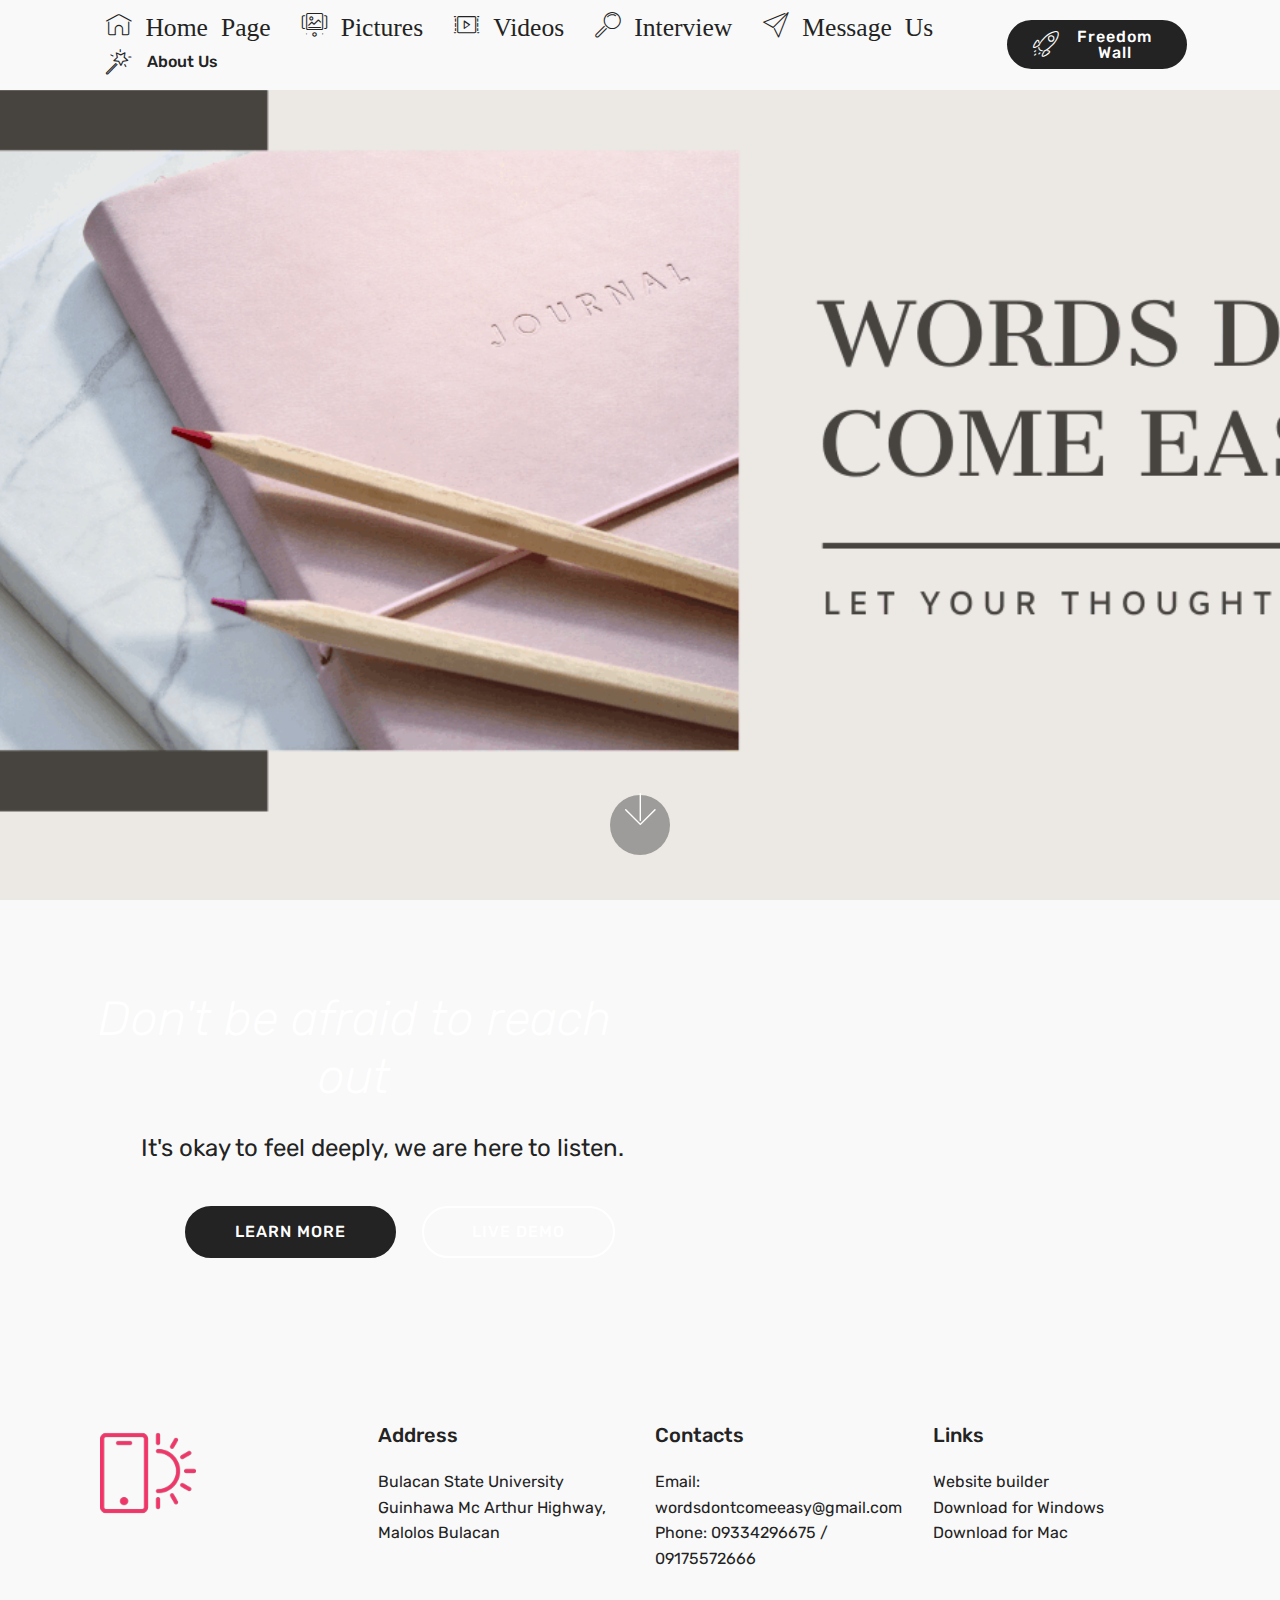
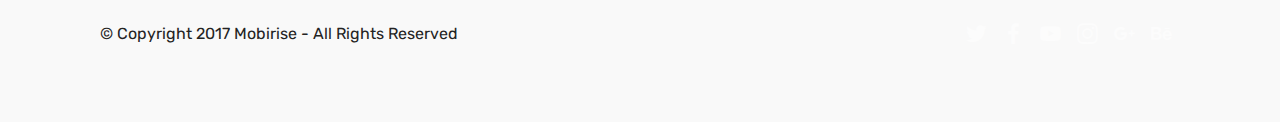
==== commit f22e0ae3: "create github pages" ====
--- a/index.html
+++ b/index.html
@@ -44,21 +44,21 @@
         </div>
         <div class="collapse navbar-collapse" id="navbarSupportedContent">
             <ul class="navbar-nav nav-dropdown navbar-nav-top-padding" data-app-modern-menu="true"><li class="nav-item">
-                    <a class="nav-link link text-secondary display-4" href="https://mobirise.com"><span class="mbri-home mbr-iconfont mbr-iconfont-btn" style="color: rgb(35, 35, 35);">&nbsp;Home Page</span>
+                    <a class="nav-link link text-secondary display-4" href="index.html"><span class="mbri-home mbr-iconfont mbr-iconfont-btn" style="color: rgb(35, 35, 35);">&nbsp;Home Page</span>
                         </a>
                 </li>
                 <li class="nav-item">
-                    <a class="nav-link link text-secondary display-4" href="https://mobirise.com"><span class="mbri-image-slider mbr-iconfont mbr-iconfont-btn" style="color: rgb(35, 35, 35);">&nbsp;Pictures</span>
+                    <a class="nav-link link text-secondary display-4" href="page3.html"><span class="mbri-image-slider mbr-iconfont mbr-iconfont-btn" style="color: rgb(35, 35, 35);">&nbsp;Pictures</span>
                         </a>
-                </li><li class="nav-item"><a class="nav-link link text-secondary display-4" href="https://mobirise.com"><span class="mbri-video-play mbr-iconfont mbr-iconfont-btn" style="color: rgb(35, 35, 35);">&nbsp;Videos</span>
-                        </a></li><li class="nav-item"><a class="nav-link link text-secondary display-4" href="https://mobirise.com"><span class="mbri-search mbr-iconfont mbr-iconfont-btn" style="color: rgb(35, 35, 35);">&nbsp;Interview</span>
-                        </a></li><li class="nav-item dropdown"><a class="nav-link link dropdown-toggle text-secondary display-4" href="https://mobirise.com" data-toggle="dropdown-submenu" aria-expanded="false"><span class="mbri-paper-plane mbr-iconfont mbr-iconfont-btn" style="color: rgb(35, 35, 35);">&nbsp;Message Us</span></a><div class="dropdown-menu"><a class="dropdown-item text-secondary display-4" href="https://mobirise.com">New Item</a><a class="dropdown-item text-secondary display-4" href="https://mobirise.com">New Item</a></div></li><li class="nav-item"><a class="nav-link link text-secondary display-4" href="https://mobirise.com"><span class="mbri-magic-stick mbr-iconfont mbr-iconfont-btn" style="color: rgb(35, 35, 35);"></span>&nbsp;About Us</a></li></ul>
+                </li><li class="nav-item"><a class="nav-link link text-secondary display-4" href="page4.html"><span class="mbri-video-play mbr-iconfont mbr-iconfont-btn" style="color: rgb(35, 35, 35);">&nbsp;Videos</span>
+                        </a></li><li class="nav-item"><a class="nav-link link text-secondary display-4" href="page2.html"><span class="mbri-search mbr-iconfont mbr-iconfont-btn" style="color: rgb(35, 35, 35);">&nbsp;Interview</span>
+                        </a></li><li class="nav-item dropdown"><a class="nav-link link text-secondary display-4" href="page5.html" aria-expanded="false"><span class="mbri-paper-plane mbr-iconfont mbr-iconfont-btn" style="color: rgb(35, 35, 35);">&nbsp;Message Us</span></a></li><li class="nav-item"><a class="nav-link link text-secondary display-4" href="page1.html"><span class="mbri-magic-stick mbr-iconfont mbr-iconfont-btn" style="color: rgb(35, 35, 35);"></span>&nbsp;About Us</a></li></ul>
             <div class="navbar-buttons mbr-section-btn"><a class="btn btn-sm btn-primary display-4" href="page7.html"><span class="mbri-rocket mbr-iconfont mbr-iconfont-btn"></span>Freedom Wall</a></div>
         </div>
     </nav>
 </section>
 
-<section class="engine"><a href="https://mobiri.se/l">free site templates</a></section><section class="cid-qTkA127IK8 mbr-fullscreen mbr-parallax-background" id="header2-1">
+<section class="engine"><a href="https://mobiri.se/e">how to make your own site for free</a></section><section class="cid-qTkA127IK8 mbr-fullscreen mbr-parallax-background" id="header2-1">
 
     
 
